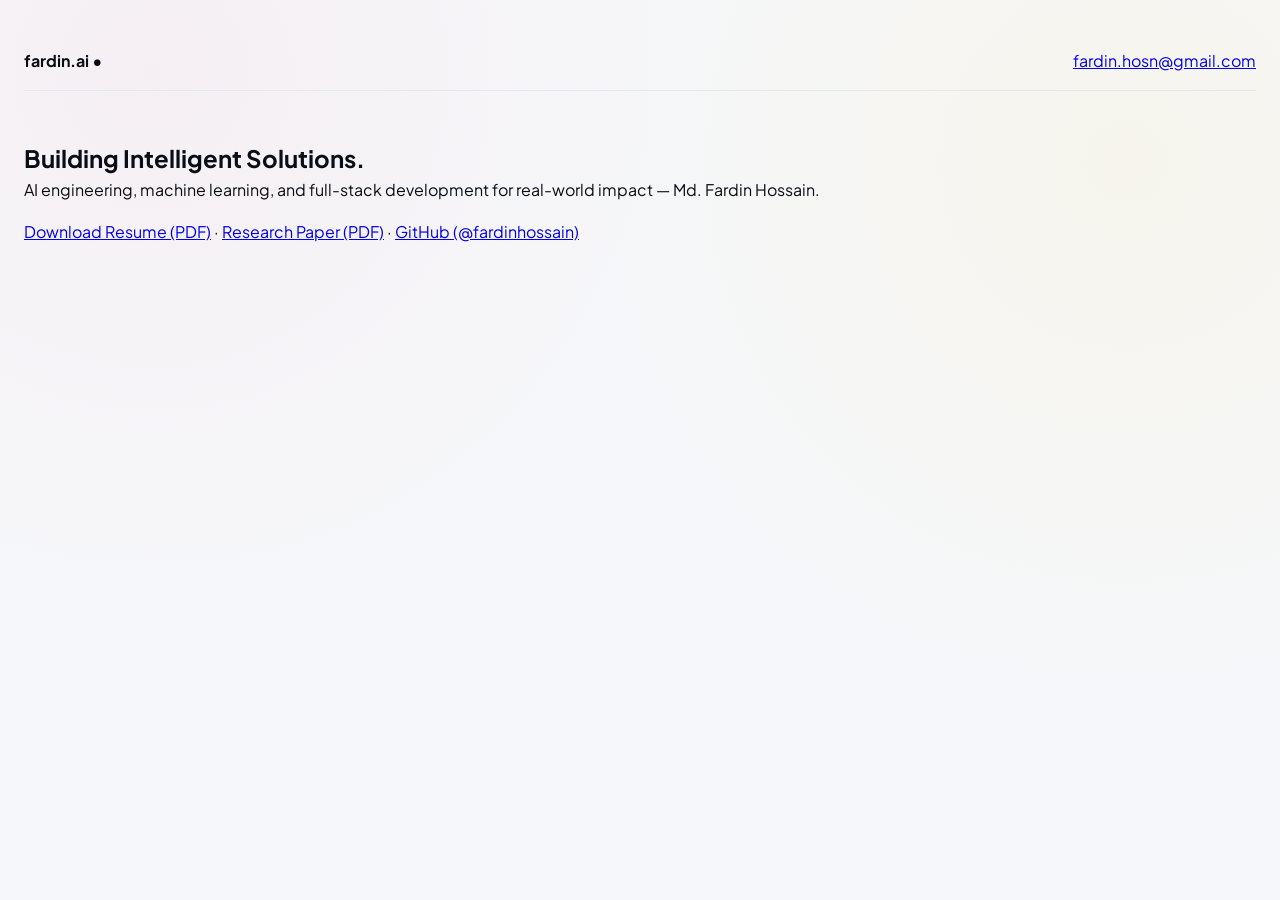
==== index.html @ 6890c049 "feat(certifications): implement interactive dual-side flying robot delivery animation with 3D carrie" ====
<!DOCTYPE html>
<html lang="en">
<head>
  <meta charset="UTF-8" />
  <meta name="viewport" content="width=device-width, initial-scale=1.0" />
  <title>fardin.ai — Md. Fardin Hossain | 3D AI Engineer &amp; Full-Stack Portfolio</title>
  <meta name="description" content="Md. Fardin Hossain — AI Engineer, Machine Learning Intern at FlyRank AI, and Full-Stack Developer. Explore 78.8M-row DuckDB ranking systems (0.78 Precision@50), AI web platforms, and the interactive 4-month FlyRank AI journey." />
  <meta name="author" content="Md. Fardin Hossain" />
  <meta name="robots" content="index, follow" />
  <link rel="canonical" href="https://fardinflyrankai.vercel.app/" />

  <!-- Open Graph / Social Preview -->
  <meta property="og:type" content="website" />
  <meta property="og:url" content="https://fardinflyrankai.vercel.app/" />
  <meta property="og:title" content="fardin.ai — Building Intelligent Solutions | Md. Fardin Hossain" />
  <meta property="og:description" content="AI engineering, machine learning, and full-stack development for real-world impact. Includes the interactive 4-month FlyRank AI internship journey." />
  <meta property="og:image" content="https://fardinflyrankai.vercel.app/assets/images/fardin_hero_editorial.jpg" />

  <!-- Twitter Card -->
  <meta name="twitter:card" content="summary_large_image" />
  <meta name="twitter:title" content="fardin.ai — 3D AI Engineer &amp; Full-Stack Portfolio" />
  <meta name="twitter:description" content="Explore Md. Fardin Hossain's AI systems, full-stack applications, and 4-month FlyRank AI ML internship journey." />
  <meta name="twitter:image" content="https://fardinflyrankai.vercel.app/assets/images/fardin_hero_editorial.jpg" />

  <link rel="icon" type="image/svg+xml" href="/assets/branding/favicon.svg" />
  <link rel="icon" type="image/png" href="/assets/branding/favicon.png" />
  <link rel="apple-touch-icon" href="/assets/branding/logo.png" />

  <!-- Fonts: Plus Jakarta Sans & JetBrains Mono -->
  <link rel="preconnect" href="https://fonts.googleapis.com" />
  <link rel="preconnect" href="https://fonts.gstatic.com" crossorigin />
  <link href="https://fonts.googleapis.com/css2?family=Plus+Jakarta+Sans:wght@400;500;600;700;800;900&family=JetBrains+Mono:wght@400;500;600;700&display=swap" rel="stylesheet" />

  <link rel="stylesheet" href="/assets/css/portfolio.css" />

  <!-- ESM Importmap: React 18, Framer Motion 11, Three.js, GSAP -->
  <script type="importmap">
  {
    "imports": {
      "react": "https://esm.sh/react@18.3.1",
      "react-dom": "https://esm.sh/react-dom@18.3.1",
      "react-dom/client": "https://esm.sh/react-dom@18.3.1/client",
      "framer-motion": "https://esm.sh/framer-motion@11.11.11?deps=react@18.3.1,react-dom@18.3.1",
      "three": "https://esm.sh/three@0.169.0",
      "gsap": "https://esm.sh/gsap@3.12.5"
    }
  }
  </script>
</head>
<body>
  <div id="app-root">
    <!-- Accessible Static Fallback before JS hydration -->
    <div class="page-shell" style="padding-top: 2rem;">
      <header style="display:flex;justify-content:space-between;align-items:center;padding:1rem 0;border-bottom:1px solid #E2E8F0;">
        <strong>fardin.ai •</strong>
        <a href="mailto:fardin.hosn@gmail.com">fardin.hosn@gmail.com</a>
      </header>
      <section style="padding: 3rem 0;">
        <h1>Building Intelligent Solutions.</h1>
        <p>AI engineering, machine learning, and full-stack development for real-world impact — Md. Fardin Hossain.</p>
        <p style="margin-top: 1rem;">
          <a href="/Fardin_Hossain_Resume.pdf">Download Resume (PDF)</a> ·
          <a href="/paper.pdf">Research Paper (PDF)</a> ·
          <a href="https://github.com/fardinhossain">GitHub (@fardinhossain)</a>
        </p>
      </section>
    </div>
  </div>

  <script type="module" src="/assets/js/app.js"></script>
</body>
</html>
---- assets/css/portfolio.css ----
/* ==========================================================================
   FARDIN.AI — PREMIUM WHITE-THEME 3D AI ENGINEER PORTFOLIO
   Visual Direction: Minimalist White / Off-White / Light Gray Surfaces,
   Bold Black Typography, Vivid Red AI Highlights (#E11D48),
   Yellow Primary Action Accents (#FACC15 / #F59E0B), Double-Bezel Cards,
   Tactile Depth, and Intentional Desktop vs. Mobile Responsive Layouts.
   ========================================================================== */

:root {
  --bg-page: #F6F7FA;
  --bg-surface: #FFFFFF;
  --bg-subtle: #F1F4F9;
  --bg-glass: rgba(255, 255, 255, 0.86);
  --bg-dark: #0F172A;
  --bg-dark-card: #141B2D;

  --text-primary: #090D16;
  --text-secondary: #334155;
  --text-muted: #64748B;
  --text-light: #94A3B8;

  --accent-red: #E11D48;
  --accent-red-soft: rgba(225, 29, 72, 0.09);
  --accent-red-border: rgba(225, 29, 72, 0.25);

  --accent-yellow: #FACC15;
  --accent-amber: #F59E0B;
  --accent-yellow-soft: rgba(250, 204, 21, 0.18);
  --accent-yellow-border: rgba(245, 158, 11, 0.38);

  --accent-green: #10B981;
  --accent-green-soft: #ECFDF5;
  --accent-green-border: #A7F3D0;

  --border-light: #E2E8F0;
  --border-subtle: rgba(15, 23, 42, 0.07);
  --border-strong: rgba(15, 23, 42, 0.14);

  --shadow-ambient: 0 12px 32px -8px rgba(15, 23, 42, 0.06), 0 2px 6px -1px rgba(15, 23, 42, 0.04);
  --shadow-elevated: 0 24px 48px -12px rgba(15, 23, 42, 0.12), 0 4px 12px -2px rgba(15, 23, 42, 0.06);
  --shadow-red: 0 12px 28px -6px rgba(225, 29, 72, 0.22);
  --shadow-yellow: 0 12px 28px -6px rgba(245, 158, 11, 0.28);

  --font-sans: 'Plus Jakarta Sans', -apple-system, BlinkMacSystemFont, 'Segoe UI', sans-serif;
  --font-display: 'Plus Jakarta Sans', -apple-system, BlinkMacSystemFont, sans-serif;
  --font-mono: 'JetBrains Mono', monospace;
  --font-hand: 'Caveat', cursive;

  --ease-out-expo: cubic-bezier(0.16, 1, 0.3, 1);
  --ease-spring: cubic-bezier(0.32, 0.72, 0, 1);

  --radius-outer: 24px;
  --radius-inner: 18px;
  --radius-pill: 9999px;
}

*, *::before, *::after {
  box-sizing: border-box;
  margin: 0;
  padding: 0;
}

html {
  scroll-behavior: smooth;
  background-color: var(--bg-page);
  color: var(--text-primary);
  font-family: var(--font-sans);
  -webkit-font-smoothing: antialiased;
  -moz-osx-font-smoothing: grayscale;
  overflow-x: hidden;
}

body {
  min-height: 100dvh;
  background-color: var(--bg-page);
  background-image:
    radial-gradient(circle at 12% 8%, rgba(225, 29, 72, 0.035) 0%, transparent 38%),
    radial-gradient(circle at 88% 18%, rgba(250, 204, 21, 0.06) 0%, transparent 40%);
  color: var(--text-primary);
  overflow-x: hidden;
  line-height: 1.6;
}

/* Skip to content for keyboard accessibility */
.skip-link {
  position: fixed;
  top: -100px;
  left: 16px;
  z-index: 1000;
  background: var(--text-primary);
  color: #FFFFFF;
  padding: 10px 18px;
  border-radius: var(--radius-pill);
  font-weight: 700;
  font-size: 0.85rem;
  text-decoration: none;
  transition: top 0.2s var(--ease-out-expo);
}

.skip-link:focus {
  top: 16px;
  outline: 3px solid var(--accent-yellow);
}

:focus-visible {
  outline: 2px solid var(--accent-red);
  outline-offset: 2px;
}

/* ==========================================================================
   LAYOUT SHELL & CONTAINERS
   ========================================================================== */

.page-shell {
  max-width: 1320px;
  margin: 0 auto;
  padding: 0 1.5rem 5rem;
}

@media (max-width: 767px) {
  .page-shell {
    padding: 0 1rem 6.5rem; /* Space for mobile bottom tab bar */
  }
}

/* Double-Bezel Card System */
.bezel-outer {
  background: rgba(255, 255, 255, 0.65);
  border: 1px solid rgba(15, 23, 42, 0.07);
  border-radius: var(--radius-outer);
  padding: 6px;
  box-shadow: var(--shadow-ambient);
  transition: transform 0.35s var(--ease-spring), box-shadow 0.35s var(--ease-spring), border-color 0.3s ease;
}

.bezel-inner {
  background: var(--bg-surface);
  border: 1px solid rgba(15, 23, 42, 0.06);
  border-radius: var(--radius-inner);
  height: 100%;
  position: relative;
  overflow: hidden;
}

/* Section Headers (Matching Figma Red Vertical Bar + Bold Title + Red Dot) */
.section-block {
  margin-top: 4.5rem;
}

@media (max-width: 767px) {
  .section-block {
    margin-top: 3rem;
  }
}

.section-header-bar {
  display: flex;
  align-items: center;
  justify-content: space-between;
  flex-wrap: wrap;
  gap: 1rem;
  margin-bottom: 1.75rem;
}

.section-title-group {
  display: flex;
  align-items: center;
  gap: 0.65rem;
}

.section-red-bar {
  width: 4px;
  height: 24px;
  background: var(--accent-red);
  border-radius: 99px;
  display: inline-block;
  flex-shrink: 0;
}

.section-heading {
  font-family: var(--font-display);
  font-size: clamp(1.35rem, 2.2vw, 1.75rem);
  font-weight: 800;
  letter-spacing: -0.03em;
  color: var(--text-primary);
  display: flex;
  align-items: center;
  gap: 0.4rem;
}

.red-dot {
  display: inline-block;
  width: 7px;
  height: 7px;
  border-radius: 50%;
  background-color: var(--accent-red);
  flex-shrink: 0;
}

.yellow-dot {
  display: inline-block;
  width: 7px;
  height: 7px;
  border-radius: 50%;
  background-color: var(--accent-amber);
  flex-shrink: 0;
}

/* ==========================================================================
   STICKY NAVIGATION BAR & MOBILE NAVIGATION
   ========================================================================== */

.navbar-wrapper {
  position: sticky;
  top: 12px;
  z-index: 100;
  max-width: 1320px;
  margin: 12px auto 0;
  padding: 0 1.5rem;
}

@media (max-width: 767px) {
  .navbar-wrapper {
    top: 8px;
    padding: 0 1rem;
  }
}

.navbar-glass {
  background: rgba(255, 255, 255, 0.88);
  backdrop-filter: blur(20px);
  -webkit-backdrop-filter: blur(20px);
  border: 1px solid rgba(15, 23, 42, 0.08);
  border-radius: var(--radius-pill);
  padding: 0.6rem 0.85rem 0.6rem 1.25rem;
  display: flex;
  align-items: center;
  justify-content: space-between;
  box-shadow: 0 10px 30px -10px rgba(15, 23, 42, 0.07);
}

.brand-logo {
  display: inline-flex;
  align-items: center;
  gap: 0.55rem;
  text-decoration: none;
  color: var(--text-primary);
  font-weight: 800;
  font-size: 1.25rem;
  letter-spacing: -0.04em;
}

.brand-icon-circle {
  width: 32px;
  height: 32px;
  border-radius: 50%;
  background: var(--bg-subtle);
  border: 1px solid var(--border-light);
  display: inline-flex;
  align-items: center;
  justify-content: center;
  color: var(--text-primary);
  font-size: 0.9rem;
}

.nav-links-desktop {
  display: none;
  align-items: center;
  gap: 0.35rem;
  list-style: none;
}

@media (min-width: 960px) {
  .nav-links-desktop {
    display: flex;
  }
}

.nav-item-btn {
  background: transparent;
  border: none;
  font-family: var(--font-sans);
  font-size: 0.86rem;
  font-weight: 600;
  color: var(--text-secondary);
  padding: 0.48rem 0.9rem;
  border-radius: var(--radius-pill);
  cursor: pointer;
  text-decoration: none;
  transition: color 0.2s ease, background 0.2s ease;
  position: relative;
  display: inline-flex;
  align-items: center;
  gap: 0.35rem;
}

.nav-item-btn:hover {
  color: var(--text-primary);
  background: rgba(15, 23, 42, 0.04);
}

.nav-item-btn.active {
  color: var(--text-primary);
  font-weight: 700;
}

.nav-item-btn.active::after {
  content: "";
  position: absolute;
  bottom: 4px;
  left: 50%;
  transform: translateX(-50%);
  width: 18px;
  height: 2.5px;
  border-radius: 99px;
  background: var(--accent-red);
}

.nav-journey-pill {
  background: var(--accent-yellow-soft);
  border: 1px solid var(--accent-yellow-border);
  color: #92400E;
  font-weight: 700;
  font-size: 0.8rem;
  padding: 0.42rem 0.85rem;
  border-radius: var(--radius-pill);
  cursor: pointer;
  display: inline-flex;
  align-items: center;
  gap: 0.4rem;
  transition: transform 0.2s var(--ease-spring), background 0.2s ease;
}

.nav-journey-pill:hover {
  background: var(--accent-yellow);
  color: var(--text-primary);
  transform: translateY(-1px);
}

.nav-actions-right {
  display: flex;
  align-items: center;
  gap: 0.6rem;
}

/* Primary Pill Button with Button-in-Button Trailing Circle */
.btn-pill-dark {
  display: inline-flex;
  align-items: center;
  gap: 0.65rem;
  background: var(--text-primary);
  color: #FFFFFF;
  font-family: var(--font-sans);
  font-size: 0.85rem;
  font-weight: 700;
  padding: 0.42rem 0.45rem 0.42rem 1.15rem;
  border-radius: var(--radius-pill);
  border: 1px solid var(--text-primary);
  text-decoration: none;
  cursor: pointer;
  transition: transform 0.25s var(--ease-spring), box-shadow 0.25s var(--ease-spring), background 0.2s ease;
  box-shadow: 0 8px 20px -6px rgba(9, 13, 22, 0.3);
}

.btn-pill-dark:hover {
  transform: translateY(-1px);
  background: #1E293B;
  box-shadow: 0 14px 28px -6px rgba(9, 13, 22, 0.4);
}

.btn-pill-dark:active {
  transform: scale(0.98);
}

.btn-trailing-circle {
  width: 28px;
  height: 28px;
  border-radius: 50%;
  background: var(--accent-red);
  color: #FFFFFF;
  display: inline-flex;
  align-items: center;
  justify-content: center;
  font-size: 0.8rem;
  transition: transform 0.25s var(--ease-spring), background 0.2s ease;
}

.btn-pill-dark:hover .btn-trailing-circle {
  transform: translateX(2px) scale(1.06);
}

.btn-pill-yellow {
  display: inline-flex;
  align-items: center;
  gap: 0.65rem;
  background: var(--accent-yellow);
  color: var(--text-primary);
  font-family: var(--font-sans);
  font-size: 0.88rem;
  font-weight: 800;
  padding: 0.5rem 0.55rem 0.5rem 1.25rem;
  border-radius: var(--radius-pill);
  border: 1px solid #EAB308;
  text-decoration: none;
  cursor: pointer;
  transition: transform 0.25s var(--ease-spring), box-shadow 0.25s var(--ease-spring), background 0.2s ease;
  box-shadow: var(--shadow-yellow);
}

.btn-pill-yellow:hover {
  transform: translateY(-2px);
  background: #FDE047;
}

.btn-pill-yellow .btn-trailing-circle {
  background: var(--text-primary);
  color: #FFFFFF;
}

.btn-pill-light {
  display: inline-flex;
  align-items: center;
  gap: 0.55rem;
  background: #FFFFFF;
  color: var(--text-primary);
  font-family: var(--font-sans);
  font-size: 0.88rem;
  font-weight: 700;
  padding: 0.68rem 1.25rem;
  border-radius: var(--radius-pill);
  border: 1px solid var(--border-strong);
  text-decoration: none;
  cursor: pointer;
  transition: all 0.25s var(--ease-spring);
  box-shadow: 0 4px 12px rgba(15, 23, 42, 0.04);
}

.btn-pill-light:hover {
  border-color: var(--text-primary);
  background: var(--bg-subtle);
  transform: translateY(-1px);
}

/* Mobile Menu Button */
.mobile-menu-trigger {
  display: inline-flex;
  align-items: center;
  justify-content: center;
  width: 38px;
  height: 38px;
  border-radius: 50%;
  background: var(--bg-subtle);
  border: 1px solid var(--border-light);
  color: var(--text-primary);
  cursor: pointer;
}

@media (min-width: 960px) {
  .mobile-menu-trigger {
    display: none;
  }
}

/* Mobile Bottom Tab Bar (Matches Figma Mobile Mockup) */
.mobile-bottom-bar {
  position: fixed;
  bottom: 0;
  left: 0;
  right: 0;
  z-index: 95;
  background: rgba(255, 255, 255, 0.94);
  backdrop-filter: blur(16px);
  -webkit-backdrop-filter: blur(16px);
  border-top: 1px solid var(--border-light);
  display: flex;
  justify-content: space-around;
  align-items: center;
  padding: 0.45rem 0.5rem calc(0.45rem + env(safe-area-inset-bottom, 0px));
  box-shadow: 0 -8px 24px rgba(15, 23, 42, 0.06);
}

@media (min-width: 768px) {
  .mobile-bottom-bar {
    display: none;
  }
}

.mobile-tab-item {
  background: none;
  border: none;
  display: flex;
  flex-direction: column;
  align-items: center;
  gap: 0.2rem;
  font-family: var(--font-sans);
  font-size: 0.68rem;
  font-weight: 600;
  color: var(--text-muted);
  cursor: pointer;
  padding: 0.25rem 0.6rem;
  border-radius: 10px;
  text-decoration: none;
}

.mobile-tab-item.active {
  color: var(--accent-red);
  font-weight: 700;
}

/* ==========================================================================
   HERO SECTION — EDITORIAL WHITE 3D COMPOSITION
   ========================================================================== */

.hero-card-outer {
  margin-top: 1.25rem;
}

.hero-stage-inner {
  background: linear-gradient(180deg, #FFFFFF 0%, #F8FAFC 100%);
  padding: 2.5rem 2.5rem 2rem;
  position: relative;
  overflow: hidden;
}

@media (max-width: 960px) {
  .hero-stage-inner {
    padding: 1.75rem 1.25rem 1.5rem;
  }
}

/* Three.js Canvas Layer in Hero */
.hero-three-canvas-wrap {
  position: absolute;
  inset: 0;
  pointer-events: none;
  z-index: 1;
  opacity: 0.9;
}

.hero-grid {
  position: relative;
  z-index: 2;
  display: grid;
  grid-template-columns: 1.08fr 0.92fr;
  gap: 2.5rem;
  align-items: center;
}

@media (max-width: 960px) {
  .hero-grid {
    grid-template-columns: 1fr;
    gap: 1.75rem;
  }
}

.hero-eyebrow {
  display: inline-flex;
  align-items: center;
  flex-wrap: wrap;
  gap: 0.45rem;
  font-size: 0.74rem;
  font-weight: 700;
  letter-spacing: 0.08em;
  text-transform: uppercase;
  color: var(--text-secondary);
  margin-bottom: 1rem;
}

.hero-headline {
  font-family: var(--font-display);
  font-size: clamp(2.35rem, 4.6vw, 4.1rem);
  font-weight: 900;
  line-height: 1.04;
  letter-spacing: -0.04em;
  color: var(--text-primary);
  margin-bottom: 1rem;
  text-wrap: balance;
}

.hero-headline .text-red {
  color: var(--accent-red);
}

.hero-subtext {
  font-size: clamp(1rem, 1.35vw, 1.15rem);
  color: var(--text-secondary);
  max-width: 540px;
  line-height: 1.6;
  margin-bottom: 1.75rem;
}

.hero-cta-row {
  display: flex;
  flex-wrap: wrap;
  align-items: center;
  gap: 0.85rem;
  margin-bottom: 1.25rem;
}

.hero-journey-shortcut {
  display: inline-flex;
  align-items: center;
  gap: 0.5rem;
  font-size: 0.82rem;
  font-weight: 700;
  color: var(--text-secondary);
  background: var(--bg-subtle);
  border: 1px solid var(--border-light);
  padding: 0.45rem 0.95rem;
  border-radius: var(--radius-pill);
  cursor: pointer;
  transition: all 0.2s ease;
}

.hero-journey-shortcut:hover {
  border-color: var(--accent-amber);
  background: var(--accent-yellow-soft);
  color: var(--text-primary);
}

/* Right Column: Editorial Portrait Composition */
.hero-visual-stage {
  position: relative;
  display: flex;
  align-items: center;
  justify-content: center;
  min-height: 390px;
}

@media (max-width: 767px) {
  .hero-visual-stage {
    min-height: 300px;
  }
}

.hero-portrait-card {
  position: relative;
  width: 100%;
  max-width: 540px;
  border-radius: 22px;
  overflow: hidden;
  background: #FFFFFF;
  border: 1px solid rgba(15, 23, 42, 0.08);
  box-shadow: var(--shadow-elevated);
  transform-style: preserve-3d;
}

.hero-portrait-img {
  width: 100%;
  height: auto;
  display: block;
  object-fit: cover;
}

/* Floating Editorial Overlays around Portrait */
.hero-annotation-badge {
  position: absolute;
  top: 14%;
  left: -12px;
  z-index: 4;
  background: rgba(255, 255, 255, 0.95);
  backdrop-filter: blur(10px);
  border: 1px solid var(--border-light);
  border-radius: 14px;
  padding: 0.5rem 0.85rem;
  box-shadow: var(--shadow-ambient);
  display: flex;
  align-items: center;
  gap: 0.5rem;
  font-size: 0.78rem;
  font-weight: 700;
  color: var(--text-primary);
}

.hero-pillars-float {
  position: absolute;
  bottom: 14px;
  right: -10px;
  z-index: 4;
  background: rgba(255, 255, 255, 0.94);
  backdrop-filter: blur(12px);
  border: 1px solid rgba(15, 23, 42, 0.09);
  border-radius: 16px;
  padding: 0.75rem 1rem;
  box-shadow: var(--shadow-elevated);
  display: flex;
  flex-direction: column;
  gap: 0.22rem;
  font-family: var(--font-mono);
  font-size: 0.68rem;
  font-weight: 700;
  letter-spacing: 0.06em;
  color: var(--text-secondary);
}

.hero-pillars-float span {
  display: flex;
  align-items: center;
  gap: 0.45rem;
}

.hero-pillars-float span::before {
  content: "";
  width: 5px;
  height: 5px;
  border-radius: 50%;
  background: var(--accent-red);
}

@media (max-width: 640px) {
  .hero-annotation-badge {
    top: 10px;
    left: 10px;
    padding: 0.35rem 0.65rem;
    font-size: 0.7rem;
  }
  .hero-pillars-float {
    bottom: 10px;
    right: 10px;
    padding: 0.5rem 0.75rem;
    font-size: 0.62rem;
  }
}

/* Compact Achievement Metrics Strip in Hero */
.hero-metrics-strip {
  position: relative;
  z-index: 2;
  margin-top: 2rem;
  padding-top: 1.5rem;
  border-top: 1px solid var(--border-light);
  display: grid;
  grid-template-columns: repeat(4, 1fr);
  gap: 1rem;
}

@media (max-width: 900px) {
  .hero-metrics-strip {
    grid-template-columns: repeat(2, 1fr);
  }
}

.metric-tile {
  background: #FFFFFF;
  border: 1px solid var(--border-light);
  border-radius: 16px;
  padding: 0.9rem 1.1rem;
  display: flex;
  align-items: center;
  gap: 0.85rem;
  box-shadow: 0 2px 8px rgba(15, 23, 42, 0.03);
  transition: transform 0.25s var(--ease-spring), border-color 0.2s ease;
}

.metric-tile:hover {
  transform: translateY(-2px);
  border-color: var(--border-strong);
}

.metric-icon-box {
  width: 40px;
  height: 40px;
  border-radius: 11px;
  background: var(--bg-subtle);
  border: 1px solid var(--border-light);
  display: flex;
  align-items: center;
  justify-content: center;
  color: var(--text-primary);
  flex-shrink: 0;
}

.metric-value {
  font-family: var(--font-display);
  font-size: 1.15rem;
  font-weight: 800;
  color: var(--text-primary);
  line-height: 1.15;
  font-variant-numeric: tabular-nums;
}

.metric-label {
  font-size: 0.75rem;
  color: var(--text-muted);
  font-weight: 500;
}

/* ==========================================================================
   FEATURED PROJECTS SECTION
   ========================================================================== */

.filter-pills-row {
  display: flex;
  flex-wrap: wrap;
  align-items: center;
  gap: 0.45rem;
}

.filter-pill-btn {
  position: relative;
  background: #FFFFFF;
  border: 1px solid var(--border-light);
  color: var(--text-secondary);
  font-family: var(--font-sans);
  font-size: 0.8rem;
  font-weight: 700;
  padding: 0.45rem 1rem;
  border-radius: var(--radius-pill);
  cursor: pointer;
  transition: all 0.2s ease;
}

.filter-pill-btn:hover {
  border-color: var(--text-primary);
  color: var(--text-primary);
}

.filter-pill-btn.active {
  background: var(--text-primary);
  color: #FFFFFF;
  border-color: var(--text-primary);
  box-shadow: 0 6px 16px -4px rgba(15, 23, 42, 0.25);
}

.projects-bento-grid {
  display: grid;
  grid-template-columns: 1fr;
  grid-auto-rows: 432px;
  gap: 1.25rem;
}

@media (min-width: 680px) {
  .projects-bento-grid {
    grid-template-columns: repeat(2, minmax(0, 1fr));
    grid-auto-rows: 432px;
  }
}

@media (min-width: 1024px) {
  .projects-bento-grid {
    grid-template-columns: repeat(3, minmax(0, 1fr));
    grid-auto-rows: 432px;
  }
}

.project-card-3d {
  display: flex;
  flex-direction: column;
  height: 100%;
  width: 100%;
  cursor: pointer;
}

.project-card-3d:hover {
  transform: translateY(-4px);
  box-shadow: var(--shadow-elevated);
  border-color: rgba(15, 23, 42, 0.14);
}

.project-preview-window {
  position: relative;
  height: 186px;
  flex-shrink: 0;
  background: var(--bg-dark);
  border-radius: 14px 14px 0 0;
  overflow: hidden;
  border-bottom: 1px solid var(--border-light);
}

.project-preview-media {
  width: 100%;
  height: 100%;
  object-fit: cover;
  transition: transform 0.5s var(--ease-out-expo);
}

.project-card-3d:hover .project-preview-media {
  transform: scale(1.04);
}

.project-floating-cat {
  position: absolute;
  top: 12px;
  left: 12px;
  z-index: 3;
  background: rgba(255, 255, 255, 0.94);
  backdrop-filter: blur(8px);
  color: var(--text-primary);
  font-size: 0.7rem;
  font-weight: 800;
  padding: 0.28rem 0.7rem;
  border-radius: var(--radius-pill);
  box-shadow: 0 4px 10px rgba(0, 0, 0, 0.12);
}

.project-floating-ext {
  position: absolute;
  top: 12px;
  right: 12px;
  z-index: 3;
  width: 30px;
  height: 30px;
  border-radius: 8px;
  background: rgba(255, 255, 255, 0.94);
  color: var(--text-primary);
  display: flex;
  align-items: center;
  justify-content: center;
  text-decoration: none;
  font-size: 0.8rem;
  box-shadow: 0 4px 10px rgba(0, 0, 0, 0.12);
  transition: transform 0.2s ease, background 0.2s ease;
}

.project-floating-ext:hover {
  transform: scale(1.08);
  background: var(--accent-yellow);
}

.project-body {
  padding: 1.15rem 1.2rem;
  display: flex;
  flex-direction: column;
  flex: 1;
  justify-content: space-between;
  gap: 0.75rem;
  overflow: hidden;
}

.project-title {
  font-family: var(--font-display);
  font-size: 1.08rem;
  font-weight: 800;
  color: var(--text-primary);
  letter-spacing: -0.02em;
  margin-bottom: 0.3rem;
  display: -webkit-box;
  -webkit-line-clamp: 1;
  -webkit-box-orient: vertical;
  overflow: hidden;
}

.project-desc {
  font-size: 0.82rem;
  color: var(--text-muted);
  line-height: 1.5;
  height: 2.46rem;
  display: -webkit-box;
  -webkit-line-clamp: 2;
  -webkit-box-orient: vertical;
  overflow: hidden;
}

.project-tags-row {
  display: flex;
  flex-wrap: nowrap;
  gap: 0.35rem;
  margin-top: 0.65rem;
  overflow: hidden;
}

.tech-chip {
  font-size: 0.68rem;
  font-weight: 600;
  color: var(--text-secondary);
  background: var(--bg-subtle);
  border: 1px solid var(--border-light);
  padding: 0.18rem 0.55rem;
  border-radius: var(--radius-pill);
  white-space: nowrap;
  flex-shrink: 0;
}

.project-actions-footer {
  display: flex;
  align-items: center;
  justify-content: space-between;
  gap: 0.5rem;
  padding-top: 0.85rem;
  border-top: 1px solid var(--border-subtle);
}

.project-action-pill {
  display: inline-flex;
  align-items: center;
  gap: 0.4rem;
  font-size: 0.78rem;
  font-weight: 700;
  color: var(--text-primary);
  background: #FFFFFF;
  border: 1px solid var(--border-strong);
  padding: 0.42rem 0.85rem;
  border-radius: var(--radius-pill);
  text-decoration: none;
  cursor: pointer;
  transition: all 0.2s ease;
}

.project-action-pill:hover {
  background: var(--text-primary);
  color: #FFFFFF;
  border-color: var(--text-primary);
}

.project-action-pill.highlight-yellow {
  background: var(--accent-yellow);
  border-color: #EAB308;
  color: var(--text-primary);
}

.project-action-pill.highlight-yellow:hover {
  background: #FDE047;
}

.icon-circle-btn {
  width: 34px;
  height: 34px;
  border-radius: 50%;
  background: var(--bg-subtle);
  border: 1px solid var(--border-light);
  color: var(--text-primary);
  display: inline-flex;
  align-items: center;
  justify-content: center;
  text-decoration: none;
  cursor: pointer;
  transition: all 0.2s ease;
}

.icon-circle-btn:hover {
  background: var(--text-primary);
  color: #FFFFFF;
  border-color: var(--text-primary);
}

/* ==========================================================================
   LOWER HOMEPAGE BENTO: EXPERIENCE, CERTIFICATIONS & CONTACT
   ========================================================================== */

.lower-bento-grid {
  display: grid;
  grid-template-columns: 1.25fr 0.85fr;
  gap: 1.5rem;
  align-items: start;
}

@media (max-width: 1024px) {
  .lower-bento-grid {
    grid-template-columns: 1fr;
  }
}

/* Experience Section — Robot-Guided Vertical Career Timeline */
.exp-robot-stage {
  position: relative;
  padding: 2rem 2.25rem 1.85rem;
  background: linear-gradient(180deg, #FFFFFF 0%, #F8FAFC 100%);
  overflow: hidden;
}

@media (max-width: 640px) {
  .exp-robot-stage {
    padding: 1.25rem 1rem 1.25rem;
  }
}

.exp-robot-canvas-layer {
  position: absolute;
  top: -28px;
  left: 0;
  right: 0;
  bottom: -16px;
  pointer-events: none;
  z-index: 22;
  overflow: hidden;
}

.exp-guided-layout {
  position: relative;
  z-index: 10;
  display: grid;
  grid-template-columns: 84px minmax(0, 1fr);
  gap: 1.5rem;
  align-items: stretch;
}

@media (max-width: 640px) {
  .exp-guided-layout {
    grid-template-columns: 46px minmax(0, 1fr);
    gap: 0.75rem;
  }
}

/* Left Column: Vertical Timeline Rail & Red Milestones */
.exp-rail-col {
  position: relative;
  display: flex;
  flex-direction: column;
  align-items: center;
  justify-content: space-between;
  padding: 0.35rem 0 0.45rem;
}

.exp-rail-track {
  position: absolute;
  top: 14px;
  bottom: 18px;
  left: 50%;
  transform: translateX(-50%);
  width: 2px;
  background: rgba(15, 23, 42, 0.1);
  border-radius: 999px;
  overflow: hidden;
}

.exp-rail-fill {
  width: 100%;
  background: linear-gradient(180deg, #E11D48 0%, #FB7185 100%);
  border-radius: 999px;
  transition: height 0.12s linear;
}

.exp-milestone-node {
  position: relative;
  z-index: 3;
  width: 16px;
  height: 16px;
  border-radius: 50%;
  background: #FFFFFF;
  border: 2.5px solid #CBD5E1;
  display: flex;
  align-items: center;
  justify-content: center;
  transition: all 0.3s cubic-bezier(0.16, 1, 0.3, 1);
}

.exp-milestone-node::after {
  content: "";
  width: 6px;
  height: 6px;
  border-radius: 50%;
  background: transparent;
  transition: background 0.25s ease;
}

.exp-milestone-node.is-lit {
  border-color: var(--accent-red);
  box-shadow: 0 0 0 5px rgba(225, 29, 72, 0.15), 0 0 14px rgba(225, 29, 72, 0.38);
  transform: scale(1.12);
}

.exp-milestone-node.is-lit::after {
  background: var(--accent-red);
}

.exp-milestone-node.node-primary {
  width: 20px;
  height: 20px;
}

.exp-milestone-node.node-primary::after {
  width: 8px;
  height: 8px;
}

/* Right Column: Offset Internship Card & Bottom CTA */
.exp-content-col {
  display: flex;
  flex-direction: column;
  gap: 1.15rem;
  min-width: 0;
}

.exp-timeline-top-tag {
  display: inline-flex;
  align-items: center;
  gap: 0.4rem;
  font-family: var(--font-mono);
  font-size: 0.68rem;
  font-weight: 700;
  letter-spacing: 0.06em;
  text-transform: uppercase;
  color: var(--text-muted);
}

.exp-internship-card {
  background: rgba(255, 255, 255, 0.96);
  backdrop-filter: blur(10px);
  -webkit-backdrop-filter: blur(10px);
  border: 1px solid rgba(15, 23, 42, 0.09);
  border-radius: 20px;
  padding: 1.6rem 1.75rem;
  min-width: 0;
  max-width: 880px;
  box-shadow:
    0 14px 32px -12px rgba(15, 23, 42, 0.08),
    0 2px 6px rgba(15, 23, 42, 0.03);
  transition: border-color 0.3s ease, box-shadow 0.3s ease, transform 0.3s ease;
}

@media (max-width: 640px) {
  .exp-internship-card {
    padding: 1.15rem 1rem;
    border-radius: 16px;
  }
}

.exp-internship-card.is-highlighted {
  border-color: rgba(225, 29, 72, 0.32);
  box-shadow:
    0 18px 38px -12px rgba(225, 29, 72, 0.12),
    0 4px 12px rgba(15, 23, 42, 0.05);
}

.exp-card-header-flex {
  display: flex;
  align-items: flex-start;
  justify-content: space-between;
  flex-wrap: wrap;
  gap: 0.75rem;
}

.exp-role-title {
  font-family: var(--font-display);
  font-size: clamp(1.18rem, 2vw, 1.42rem);
  font-weight: 800;
  color: var(--text-primary);
  letter-spacing: -0.02em;
  line-height: 1.2;
}

.exp-org-meta {
  display: flex;
  align-items: center;
  flex-wrap: wrap;
  gap: 0.45rem;
  margin-top: 0.25rem;
  font-size: 0.9rem;
  font-weight: 700;
  color: var(--accent-red);
}

.exp-period-pill {
  display: inline-flex;
  align-items: center;
  font-family: var(--font-mono);
  font-size: 0.74rem;
  font-weight: 700;
  color: var(--text-secondary);
  background: var(--bg-subtle);
  border: 1px solid var(--border-light);
  padding: 0.28rem 0.75rem;
  border-radius: var(--radius-pill);
}

.exp-short-desc {
  margin-top: 0.95rem;
  font-size: 0.94rem;
  line-height: 1.6;
  color: var(--text-secondary);
  max-width: 720px;
}

/* Three Compact Achievement Highlights */
.exp-highlights-stack {
  display: grid;
  grid-template-columns: repeat(3, minmax(0, 1fr));
  gap: 0.75rem;
  margin-top: 1.15rem;
}

@media (max-width: 860px) {
  .exp-highlights-stack {
    grid-template-columns: 1fr;
    gap: 0.55rem;
  }
}

.exp-highlight-pill {
  background: var(--bg-page);
  border: 1px solid var(--border-light);
  border-radius: 14px;
  padding: 0.78rem 0.95rem;
  display: flex;
  flex-direction: column;
  gap: 0.22rem;
  font-size: 0.82rem;
  line-height: 1.42;
  min-width: 0;
  transition: border-color 0.2s ease, background 0.2s ease, transform 0.2s ease;
}

.exp-highlight-pill:hover {
  background: #FFFFFF;
  border-color: rgba(225, 29, 72, 0.28);
  transform: translateY(-2px);
}

.exp-highlight-pill strong {
  font-family: var(--font-display);
  font-weight: 800;
  color: var(--text-primary);
  display: inline-flex;
  align-items: center;
  gap: 0.38rem;
}

.exp-highlight-pill strong::before {
  content: "";
  width: 6px;
  height: 6px;
  border-radius: 50%;
  background: var(--accent-red);
  flex-shrink: 0;
}

.exp-highlight-pill span {
  color: var(--text-secondary);
}

.exp-holdout-context {
  margin-top: 0.7rem;
  font-family: var(--font-mono);
  font-size: 0.68rem;
  color: var(--text-muted);
  line-height: 1.45;
}

/* Bottom CTA Row where Robot Settles */
.exp-bottom-cta-bar {
  display: flex;
  align-items: center;
  justify-content: space-between;
  flex-wrap: wrap;
  gap: 0.65rem;
  padding-top: 0.2rem;
}

.exp-explore-btn {
  display: inline-flex;
  align-items: center;
  gap: 0.65rem;
  background: var(--text-primary);
  color: #FFFFFF;
  border: 1px solid var(--text-primary);
  border-radius: var(--radius-pill);
  padding: 0.52rem 0.55rem 0.52rem 1.1rem;
  font-family: var(--font-sans);
  font-size: 0.84rem;
  font-weight: 800;
  cursor: pointer;
  box-shadow: 0 10px 24px -8px rgba(15, 23, 42, 0.28);
  transition: transform 0.22s var(--ease-spring), background 0.2s ease, box-shadow 0.2s ease;
}

.exp-explore-btn:hover {
  transform: translateY(-2px);
  background: #1E293B;
  box-shadow: 0 14px 28px -8px rgba(225, 29, 72, 0.28);
}

.exp-explore-btn:focus-visible {
  outline: 2px solid var(--accent-red);
  outline-offset: 3px;
}

/* Certifications List Card */
.cert-stack-list {
  display: flex;
  flex-direction: column;
  gap: 0.75rem;
  padding: 1.35rem;
}

.cert-row-card {
  background: var(--bg-page);
  border: 1px solid var(--border-light);
  border-radius: 14px;
  padding: 0.85rem 1rem;
  display: flex;
  align-items: center;
  justify-content: space-between;
  gap: 0.75rem;
  transition: all 0.2s ease;
}

.cert-row-card:hover {
  background: #FFFFFF;
  border-color: var(--border-strong);
  transform: translateX(2px);
}

.cert-issuer-logo {
  width: 38px;
  height: 38px;
  border-radius: 10px;
  background: #FFFFFF;
  border: 1px solid var(--border-light);
  display: flex;
  align-items: center;
  justify-content: center;
  font-weight: 800;
  font-size: 0.72rem;
  color: var(--text-primary);
  flex-shrink: 0;
}

.verified-pill {
  display: inline-flex;
  align-items: center;
  gap: 0.3rem;
  background: var(--accent-green-soft);
  color: #065F46;
  border: 1px solid var(--accent-green-border);
  font-size: 0.68rem;
  font-weight: 700;
  padding: 0.2rem 0.55rem;
  border-radius: var(--radius-pill);
  white-space: nowrap;
}

.inprogress-pill {
  display: inline-flex;
  align-items: center;
  gap: 0.3rem;
  background: #FEF3C7;
  color: #92400E;
  border: 1px solid #FDE68A;
  font-size: 0.68rem;
  font-weight: 700;
  padding: 0.2rem 0.55rem;
  border-radius: var(--radius-pill);
  white-space: nowrap;
}

/* Contact / Globe Card */
.contact-card-body {
  padding: 1.5rem;
  position: relative;
  overflow: hidden;
  display: flex;
  flex-direction: column;
  justify-content: space-between;
  min-height: 360px;
}

.contact-globe-wrap {
  position: relative;
  width: 100%;
  height: 195px;
  display: flex;
  align-items: center;
  justify-content: center;
  margin: 0.25rem 0;
}

.dhaka-pin-badge {
  position: absolute;
  top: 28%;
  right: 12%;
  z-index: 4;
  background: rgba(255, 255, 255, 0.95);
  backdrop-filter: blur(8px);
  border: 1px solid var(--accent-red-border);
  border-radius: var(--radius-pill);
  padding: 0.3rem 0.7rem;
  font-size: 0.72rem;
  font-weight: 700;
  color: var(--text-primary);
  box-shadow: var(--shadow-ambient);
  display: inline-flex;
  align-items: center;
  gap: 0.35rem;
}

/* ==========================================================================
   DEDICATED INTERACTIVE 4-MONTH JOURNEY VIEW (/experience/flyrank-ai)
   ========================================================================== */

.journey-view-wrapper {
  min-height: 100dvh;
  background: var(--bg-page);
  padding-bottom: 5rem;
}

.journey-hero-banner {
  background: linear-gradient(135deg, #FFFFFF 0%, #F8FAFC 65%, #FEFCE8 100%);
  border: 1px solid var(--border-light);
  border-radius: 26px;
  padding: 2.5rem;
  position: relative;
  overflow: hidden;
  box-shadow: var(--shadow-ambient);
}

@media (max-width: 767px) {
  .journey-hero-banner {
    padding: 1.5rem 1.25rem;
  }
}

.journey-progress-track {
  margin-top: 1.5rem;
  background: var(--bg-subtle);
  border: 1px solid var(--border-light);
  border-radius: var(--radius-pill);
  height: 14px;
  overflow: hidden;
  position: relative;
}

.journey-progress-fill {
  height: 100%;
  width: 94.9%;
  background: linear-gradient(90deg, var(--accent-red) 0%, var(--accent-amber) 55%, var(--accent-green) 100%);
  border-radius: var(--radius-pill);
  transition: width 1s var(--ease-out-expo);
}

.journey-stats-grid {
  display: grid;
  grid-template-columns: repeat(3, 1fr);
  gap: 1rem;
  margin-top: 1.75rem;
}

@media (max-width: 767px) {
  .journey-stats-grid {
    grid-template-columns: repeat(2, 1fr);
  }
}

.journey-stat-card {
  background: #FFFFFF;
  border: 1px solid var(--border-light);
  border-radius: 18px;
  padding: 1.25rem 1rem;
  text-align: center;
  box-shadow: 0 2px 10px rgba(15, 23, 42, 0.03);
}

.journey-stat-num {
  font-family: var(--font-display);
  font-size: clamp(1.5rem, 2.8vw, 2.1rem);
  font-weight: 900;
  color: var(--text-primary);
  display: block;
  line-height: 1.15;
  font-variant-numeric: tabular-nums;
}

.journey-stat-caption {
  font-size: 0.8rem;
  color: var(--text-muted);
  font-weight: 600;
  margin-top: 0.3rem;
  display: block;
}

/* Interactive Top-N Ranker Comparison Demo */
.ranker-scoreboard-grid {
  display: grid;
  grid-template-columns: 1fr 1fr;
  gap: 1.25rem;
  margin: 1.25rem 0;
}

@media (max-width: 640px) {
  .ranker-scoreboard-grid {
    grid-template-columns: 1fr;
  }
}

.ranker-score-box {
  border-radius: 16px;
  padding: 1.35rem;
  text-align: center;
}

.ranker-score-box.learned {
  background: #ECFDF5;
  border: 1px solid #A7F3D0;
}

.ranker-score-box.fixed {
  background: #FFF1F2;
  border: 1px solid #FECDD3;
}

.ranker-big-score {
  font-family: var(--font-display);
  font-size: 2.4rem;
  font-weight: 900;
  display: block;
  line-height: 1.1;
  margin: 0.3rem 0;
  font-variant-numeric: tabular-nums;
}

.ranker-bar-track {
  height: 10px;
  border-radius: 999px;
  background: rgba(15, 23, 42, 0.08);
  overflow: hidden;
  margin-top: 0.65rem;
}

.ranker-bar-fill {
  height: 100%;
  border-radius: 999px;
  transition: width 0.3s var(--ease-out-expo);
}

.ranker-chips-wrap {
  display: flex;
  flex-wrap: wrap;
  gap: 0.5rem;
  margin-top: 0.5rem;
}

.page-rank-chip {
  border: 1px solid var(--border-light);
  border-radius: var(--radius-pill);
  padding: 0.42rem 0.85rem;
  font-size: 0.82rem;
  background: #FFFFFF;
  display: inline-flex;
  align-items: center;
  gap: 0.4rem;
  transition: all 0.2s ease;
}

.page-rank-chip.hit {
  border-color: #10B981;
  background: #ECFDF5;
  color: #065F46;
  font-weight: 700;
}

.page-rank-chip.miss {
  opacity: 0.72;
  color: var(--text-muted);
}

/* Interactive Timeline with Sticky Month Navigator */
.journey-timeline-layout {
  display: grid;
  grid-template-columns: 240px 1fr;
  gap: 2rem;
  align-items: start;
}

@media (max-width: 900px) {
  .journey-timeline-layout {
    grid-template-columns: 1fr;
  }
}

.month-nav-sticky {
  position: sticky;
  top: 90px;
  background: #FFFFFF;
  border: 1px solid var(--border-light);
  border-radius: 18px;
  padding: 1rem;
  box-shadow: var(--shadow-ambient);
}

@media (max-width: 900px) {
  .month-nav-sticky {
    position: static;
    display: flex;
    overflow-x: auto;
    gap: 0.5rem;
    padding: 0.75rem;
  }
}

.month-step-card {
  position: relative;
  background: #FFFFFF;
  border: 1px solid var(--border-light);
  border-radius: 18px;
  padding: 1.5rem;
  margin-bottom: 1.25rem;
  box-shadow: 0 2px 8px rgba(15, 23, 42, 0.03);
  transition: border-color 0.2s ease, box-shadow 0.2s ease;
}

.month-step-card:hover {
  border-color: var(--border-strong);
  box-shadow: var(--shadow-ambient);
}

.month-step-card.honest-open {
  background: #FFFBEB;
  border-color: #FDE68A;
}

/* 20/20 Anthropic Academy Flip Cards Wall */
.cert-wall-grid {
  display: grid;
  grid-template-columns: repeat(auto-fill, minmax(235px, 1fr));
  gap: 1rem;
}

.flip-card-container {
  perspective: 1000px;
  height: 182px;
  cursor: pointer;
}

.flip-card-inner {
  position: relative;
  width: 100%;
  height: 100%;
  transition: transform 0.55s var(--ease-spring);
  transform-style: preserve-3d;
}

.flip-card-container.is-flipped .flip-card-inner {
  transform: rotateY(180deg);
}

@media (hover: hover) {
  .flip-card-container:hover .flip-card-inner {
    transform: rotateY(180deg);
  }
}

.flip-card-face {
  position: absolute;
  inset: 0;
  backface-visibility: hidden;
  -webkit-backface-visibility: hidden;
  border-radius: 16px;
  padding: 1.15rem;
  display: flex;
  flex-direction: column;
  justify-content: space-between;
  border: 1px solid var(--border-light);
  background: #FFFFFF;
  box-shadow: 0 4px 12px rgba(15, 23, 42, 0.04);
}

.flip-card-face.flip-back {
  transform: rotateY(180deg);
  background: var(--text-primary);
  color: #FFFFFF;
  border-color: var(--text-primary);
  justify-content: center;
}

/* Modals */
.modal-overlay {
  position: fixed;
  inset: 0;
  z-index: 200;
  background: rgba(15, 23, 42, 0.6);
  backdrop-filter: blur(10px);
  -webkit-backdrop-filter: blur(10px);
  display: flex;
  align-items: center;
  justify-content: center;
  padding: 1rem;
}

.modal-window {
  background: #FFFFFF;
  border: 1px solid var(--border-light);
  border-radius: 24px;
  max-width: 720px;
  width: 100%;
  max-height: 88dvh;
  overflow-y: auto;
  padding: 2rem;
  box-shadow: var(--shadow-elevated);
  position: relative;
}

@media (max-width: 640px) {
  .modal-window {
    padding: 1.35rem;
  }
}

/* ==========================================================================
   3D FLYING ROBOT PROJECT SHOWCASE (FEATURED PROJECTS)
   ========================================================================== */

.projects-showcase-stage {
  position: relative;
  padding-top: 0.35rem;
}

.robot-scene-canvas-layer {
  position: absolute;
  top: -32px;
  left: 0;
  right: 0;
  bottom: -16px;
  pointer-events: none;
  z-index: 28;
  overflow: hidden;
}

/* Robot Telemetry & Controls Bar */
.robot-telemetry-bar {
  display: flex;
  align-items: center;
  justify-content: space-between;
  flex-wrap: wrap;
  gap: 0.75rem;
  margin-bottom: 1.25rem;
  padding: 0.65rem 1rem;
  background: rgba(255, 255, 255, 0.92);
  backdrop-filter: blur(12px);
  -webkit-backdrop-filter: blur(12px);
  border: 1px solid var(--border-light);
  border-radius: 16px;
  box-shadow: 0 8px 24px -10px rgba(15, 23, 42, 0.07);
}

.robot-telemetry-left {
  display: flex;
  align-items: center;
  flex-wrap: wrap;
  gap: 0.65rem;
}

/* Dedicated Holopad Docking Slot for the 3D Robot in Standby Mode */
.robot-holopad-dock {
  width: 54px;
  height: 42px;
  border-radius: 12px;
  background: radial-gradient(circle at 50% 75%, rgba(225, 29, 72, 0.16) 0%, rgba(241, 245, 249, 0.7) 70%);
  border: 1px dashed rgba(225, 29, 72, 0.35);
  display: inline-flex;
  align-items: flex-end;
  justify-content: center;
  padding-bottom: 4px;
  position: relative;
  flex-shrink: 0;
}

.robot-holopad-dock::after {
  content: "";
  width: 28px;
  height: 5px;
  border-radius: 999px;
  background: rgba(225, 29, 72, 0.35);
  box-shadow: 0 0 8px rgba(225, 29, 72, 0.45);
}

.robot-unit-badge {
  display: inline-flex;
  align-items: center;
  gap: 0.45rem;
  background: var(--text-primary);
  color: #FFFFFF;
  font-family: var(--font-mono);
  font-size: 0.7rem;
  font-weight: 700;
  letter-spacing: 0.05em;
  padding: 0.3rem 0.7rem;
  border-radius: var(--radius-pill);
}

.robot-unit-led {
  width: 7px;
  height: 7px;
  border-radius: 50%;
  background: var(--accent-red);
  box-shadow: 0 0 8px var(--accent-red);
  animation: robotLedPulse 1.4s infinite ease-in-out;
}

@keyframes robotLedPulse {
  0%, 100% { transform: scale(1); opacity: 1; }
  50% { transform: scale(1.35); opacity: 0.65; }
}

.robot-state-chip {
  display: inline-flex;
  align-items: center;
  gap: 0.35rem;
  font-family: var(--font-mono);
  font-size: 0.68rem;
  font-weight: 700;
  text-transform: uppercase;
  letter-spacing: 0.06em;
  padding: 0.24rem 0.65rem;
  border-radius: var(--radius-pill);
  background: var(--accent-red-soft);
  color: var(--accent-red);
  border: 1px solid rgba(225, 29, 72, 0.22);
}

.robot-state-chip.state-idle {
  background: var(--bg-subtle);
  color: var(--text-secondary);
  border-color: var(--border-light);
}

.robot-status-text {
  font-size: 0.82rem;
  font-weight: 600;
  color: var(--text-secondary);
}

.robot-telemetry-actions {
  display: flex;
  align-items: center;
  gap: 0.45rem;
  flex-wrap: wrap;
}

.robot-control-btn {
  display: inline-flex;
  align-items: center;
  gap: 0.4rem;
  font-family: var(--font-sans);
  font-size: 0.76rem;
  font-weight: 700;
  padding: 0.38rem 0.85rem;
  border-radius: var(--radius-pill);
  border: 1px solid var(--border-strong);
  background: #FFFFFF;
  color: var(--text-primary);
  cursor: pointer;
  transition: all 0.2s ease;
}

.robot-control-btn:hover {
  border-color: var(--accent-red);
  color: var(--accent-red);
  transform: translateY(-1px);
}

.robot-control-btn.primary-replay {
  background: var(--text-primary);
  color: #FFFFFF;
  border-color: var(--text-primary);
}

.robot-control-btn.primary-replay:hover {
  background: var(--accent-red);
  border-color: var(--accent-red);
  color: #FFFFFF;
}

/* Floating Holographic HUD Badge Following the 3D Robot */
.robot-floating-hud {
  position: absolute;
  top: 0;
  left: 0;
  z-index: 32;
  pointer-events: none;
  background: rgba(9, 13, 22, 0.9);
  backdrop-filter: blur(8px);
  color: #FFFFFF;
  border: 1px solid rgba(225, 29, 72, 0.45);
  border-radius: 10px;
  padding: 0.28rem 0.62rem;
  font-family: var(--font-mono);
  font-size: 0.66rem;
  font-weight: 700;
  letter-spacing: 0.04em;
  white-space: nowrap;
  box-shadow: 0 8px 20px -4px rgba(225, 29, 72, 0.28);
  display: flex;
  align-items: center;
  gap: 0.38rem;
  transition: opacity 0.18s ease;
}

.robot-floating-hud .hud-dot {
  width: 6px;
  height: 6px;
  border-radius: 50%;
  background: #E11D48;
  box-shadow: 0 0 6px #E11D48;
}

/* Project Card Slot & Aerial Delivery States */
.project-card-slot {
  position: relative;
  height: 432px;
  width: 100%;
  perspective: 1100px;
}

/* Invisible slot spacer before the robot delivers the project card */
.project-slot-dropzone {
  width: 100%;
  height: 100%;
  pointer-events: none;
}

/* Landing shockwave ring when the robot drops the card into place */
.card-landing-pulse {
  position: absolute;
  inset: -4px;
  border-radius: 22px;
  border: 2px solid var(--accent-red);
  pointer-events: none;
  z-index: 15;
  animation: cardDropShockwave 0.65s cubic-bezier(0.16, 1, 0.3, 1) forwards;
}

@keyframes cardDropShockwave {
  0% {
    opacity: 0.9;
    transform: scale(0.95);
  }
  100% {
    opacity: 0;
    transform: scale(1.05);
  }
}

/* Hover highlight when the robot is looking at / inspecting a card */
.project-card-3d.is-robot-inspected {
  border-color: rgba(225, 29, 72, 0.45);
  box-shadow:
    0 22px 44px -12px rgba(15, 23, 42, 0.14),
    0 0 0 2px rgba(225, 29, 72, 0.14);
}

/* ==========================================================================
   BOT F-01 MASCOT SVG & REUSABLE TELEMETRY BAR ENHANCEMENTS
   ========================================================================== */

.bot-f01-dock-stage {
  overflow: visible;
  align-items: center;
  justify-content: center;
  padding-bottom: 0;
}

.bot-f01-dock-stage.is-bot-scanning {
  border-color: rgba(225, 29, 72, 0.65);
  box-shadow: 0 0 14px rgba(225, 29, 72, 0.25);
}

.bot-f01-mascot-svg {
  display: block;
  filter: drop-shadow(0 4px 8px rgba(15, 23, 42, 0.16));
  animation: botF01HoverBob 2.6s ease-in-out infinite;
}

.bot-f01-mascot-svg.is-active-flight {
  filter: drop-shadow(0 6px 12px rgba(225, 29, 72, 0.35));
}

@keyframes botF01HoverBob {
  0%, 100% { transform: translateY(0px); }
  50% { transform: translateY(-3px); }
}

.bot-f01-eye {
  transform-origin: center;
  animation: botF01Blink 3.8s infinite;
}

@keyframes botF01Blink {
  0%, 93%, 100% { transform: scaleY(1); }
  96% { transform: scaleY(0.18); }
}

/* ==========================================================================
   REBUILT ABOUT ME & TECHNICAL STACK SECTION (#about)
   ========================================================================== */

.about-stage-inner {
  padding: 2rem;
  background: linear-gradient(180deg, #FFFFFF 0%, #F8FAFC 100%);
}

@media (max-width: 767px) {
  .about-stage-inner {
    padding: 1.25rem 1rem;
  }
}

.about-two-col-grid {
  display: grid;
  grid-template-columns: 240px minmax(0, 1fr);
  gap: 2rem;
  align-items: start;
}

@media (max-width: 980px) {
  .about-two-col-grid {
    grid-template-columns: 1fr;
    gap: 1.65rem;
  }
}

.about-photo-col {
  display: flex;
  flex-direction: column;
  gap: 0.85rem;
  min-width: 0;
  max-width: 240px;
}

@media (max-width: 980px) {
  .about-photo-col {
    max-width: 240px;
    margin: 0 auto;
  }
}

.about-photo-card-wrap {
  position: relative;
  width: 100%;
  max-width: 240px;
  margin: 0 auto;
}

.about-photo-card {
  position: relative;
  width: 100%;
  border-radius: 18px;
  overflow: hidden;
  background: #FFFFFF;
  border: 1px solid rgba(15, 23, 42, 0.09);
  box-shadow: var(--shadow-elevated);
}

.about-portrait-img {
  width: 100%;
  aspect-ratio: 4 / 4.4;
  object-fit: cover;
  display: block;
}

.about-pillars-float {
  bottom: 8px;
  right: 8px;
  padding: 0.42rem 0.62rem;
  font-size: 0.55rem;
  border-radius: 12px;
  gap: 0.16rem;
}

.about-pillars-float span {
  gap: 0.35rem;
}

.about-pillars-float span::before {
  width: 4px;
  height: 4px;
}

.about-scan-laser-line {
  position: absolute;
  left: 0;
  right: 0;
  height: 3px;
  z-index: 6;
  background: linear-gradient(90deg, transparent 0%, #E11D48 50%, transparent 100%);
  box-shadow: 0 0 16px #E11D48;
  pointer-events: none;
  animation: aboutLaserSweep 1.3s ease-in-out infinite;
}

@keyframes aboutLaserSweep {
  0% { top: 8%; opacity: 0.9; }
  50% { top: 88%; opacity: 1; }
  100% { top: 8%; opacity: 0.9; }
}

.about-identity-meta {
  display: flex;
  flex-direction: column;
  align-items: flex-start;
  gap: 0.65rem;
  background: #FFFFFF;
  border: 1px solid var(--border-light);
  border-radius: 14px;
  padding: 0.75rem 0.85rem;
  box-shadow: 0 4px 12px rgba(15, 23, 42, 0.04);
}

.about-person-name {
  font-family: var(--font-display);
  font-size: 1.05rem;
  font-weight: 800;
  color: var(--text-primary);
  line-height: 1.2;
}

.about-person-role {
  font-size: 0.72rem;
  font-weight: 700;
  color: var(--accent-red);
  margin-top: 0.15rem;
}

.about-bot-perch-badge {
  display: inline-flex;
  align-items: center;
  gap: 0.45rem;
  background: var(--bg-page);
  border: 1px solid var(--border-light);
  border-radius: 12px;
  padding: 0.3rem 0.6rem;
  flex-shrink: 0;
}

.about-bot-perch-badge.is-scanning {
  border-color: rgba(225, 29, 72, 0.45);
  background: var(--accent-red-soft);
}

.about-bot-perch-meta {
  display: flex;
  flex-direction: column;
  line-height: 1.15;
}

.about-bot-perch-unit {
  font-family: var(--font-mono);
  font-size: 0.62rem;
  font-weight: 800;
  color: var(--text-primary);
}

.about-bot-perch-status {
  font-family: var(--font-mono);
  font-size: 0.58rem;
  font-weight: 700;
  color: var(--accent-red);
}

.about-bio-col {
  display: flex;
  flex-direction: column;
  gap: 1.25rem;
  min-width: 0;
}

.about-story-bio p {
  font-size: 0.96rem;
  line-height: 1.7;
  color: var(--text-secondary);
}

.about-neutral-stat-strip {
  display: flex;
  flex-wrap: wrap;
  gap: 0.65rem;
}

.about-stat-pill {
  display: inline-flex;
  align-items: center;
  gap: 0.42rem;
  background: #FFFFFF;
  border: 1px solid var(--border-light);
  border-radius: var(--radius-pill);
  padding: 0.45rem 0.9rem;
  font-size: 0.8rem;
  color: var(--text-secondary);
  box-shadow: 0 2px 6px rgba(15, 23, 42, 0.03);
}

.about-stat-pill strong {
  font-family: var(--font-display);
  font-weight: 800;
  color: var(--text-primary);
}

.about-skills-grid {
  display: grid;
  grid-template-columns: repeat(2, minmax(0, 1fr));
  gap: 0.85rem;
}

@media (max-width: 680px) {
  .about-skills-grid {
    grid-template-columns: 1fr;
  }
}

.about-skill-group-card {
  background: var(--bg-page);
  border: 1px solid var(--border-light);
  border-radius: 16px;
  padding: 0.95rem 1.05rem;
  min-width: 0;
}

.about-skill-group-title {
  font-family: var(--font-mono);
  font-size: 0.72rem;
  font-weight: 800;
  text-transform: uppercase;
  letter-spacing: 0.05em;
  color: var(--text-primary);
  margin-bottom: 0.55rem;
  display: flex;
  align-items: center;
  gap: 0.4rem;
}

.about-skill-chips-wrap {
  display: flex;
  flex-wrap: wrap;
  gap: 0.35rem;
}

.about-skill-chips-wrap .tech-chip {
  white-space: normal;
  word-break: break-word;
}

/* ==========================================================================
   REBUILT CERTIFICATIONS SECTION (#certifications & #anthropic-cert-wall)
   ========================================================================== */

.credentials-strip-container {
  padding: 1.35rem 1.5rem;
}

@media (max-width: 640px) {
  .credentials-strip-container {
    padding: 1rem;
  }
}

.credentials-strip-header {
  display: flex;
  align-items: center;
  justify-content: space-between;
  flex-wrap: wrap;
  gap: 0.5rem;
  margin-bottom: 1rem;
}

.credentials-strip-eyebrow {
  display: inline-flex;
  align-items: center;
  gap: 0.45rem;
  font-family: var(--font-mono);
  font-size: 0.68rem;
  font-weight: 800;
  letter-spacing: 0.06em;
  text-transform: uppercase;
  color: var(--text-muted);
}

.credentials-strip-hint {
  font-size: 0.75rem;
  color: var(--text-muted);
  font-weight: 600;
}

.credentials-compact-grid {
  display: grid;
  grid-template-columns: repeat(auto-fill, minmax(320px, 1fr));
  gap: 0.65rem;
}

@media (max-width: 680px) {
  .credentials-compact-grid {
    grid-template-columns: 1fr;
  }
}

.compact-credential-card {
  padding: 0.75rem 0.9rem;
  min-width: 0;
}

.compact-credential-title {
  font-size: 0.75rem;
  color: var(--text-muted);
  white-space: nowrap;
  overflow: hidden;
  text-overflow: ellipsis;
}

/* ==========================================================================
   COMPACT LIST-TILE CREDENTIAL SHOWCASE WITH DUAL FLYING ROBOTS (#certifications)
   Robot A from Left Wing (Crimson LED), Robot B from Right Wing (Amber-Red LED)
   ========================================================================== */

.cert-showcase-stage {
  position: relative;
  overflow: hidden;
  background: linear-gradient(180deg, #FFFFFF 0%, #F8FAFC 100%);
}

.cert-robot-canvas-layer {
  position: absolute;
  inset: 0;
  width: 100%;
  height: 100%;
  pointer-events: none;
  z-index: 10;
}

.cert-row-slot {
  position: relative;
  min-height: 54px;
  border-radius: 13px;
  transition: box-shadow 0.28s ease, outline-color 0.28s ease, background 0.28s ease;
}

.cert-row-slot.is-active-target {
  border-radius: 13px;
  outline: 2px dashed rgba(225, 29, 72, 0.45);
  outline-offset: 2px;
  background: rgba(225, 29, 72, 0.02);
  box-shadow: 0 0 20px rgba(225, 29, 72, 0.12);
}

.cert-slot-placeholder {
  min-height: 52px;
  border-radius: 13px;
  border: 1px dashed rgba(15, 23, 42, 0.12);
  background: rgba(248, 250, 252, 0.65);
  display: flex;
  align-items: center;
  position: relative;
  overflow: hidden;
}

.cert-slot-placeholder::after {
  content: "";
  position: absolute;
  inset: 0;
  border-radius: 13px;
  background: linear-gradient(90deg, transparent 0%, rgba(225, 29, 72, 0.05) 50%, transparent 100%);
  animation: certSlotShimmer 2.2s infinite ease-in-out;
}

@keyframes certSlotShimmer {
  0% { transform: translateX(-100%); }
  100% { transform: translateX(100%); }
}

.card-landing-pulse {
  position: absolute;
  inset: -3px;
  border-radius: 15px;
  border: 2px solid rgba(225, 29, 72, 0.75);
  pointer-events: none;
  z-index: 16;
  animation: cardLandingPulse 0.65s cubic-bezier(0.16, 1, 0.3, 1) forwards;
}

@keyframes cardLandingPulse {
  0% {
    transform: scale(0.985);
    opacity: 0.95;
    box-shadow: 0 0 16px rgba(225, 29, 72, 0.45);
  }
  100% {
    transform: scale(1.02);
    opacity: 0;
    box-shadow: 0 0 0px transparent;
  }
}

.cert-squad-stage-inner {
  overflow: hidden;
  background: linear-gradient(180deg, #FFFFFF 0%, #F8FAFC 100%);
}

.cert-tiles-list {
  display: flex;
  flex-direction: column;
  gap: 0.55rem;
  position: relative;
  z-index: 12;
}

.cert-list-tile {
  position: relative;
  z-index: 15;
  pointer-events: auto;
  display: flex;
  align-items: center;
  justify-content: space-between;
  gap: 0.85rem;
  padding: 0.65rem 0.95rem;
  border-radius: 13px;
  background: #FFFFFF;
  border: 1px solid var(--border-light);
  box-shadow: 0 2px 8px -2px rgba(15, 23, 42, 0.04);
  min-width: 0;
  will-change: transform, opacity;
  transition: border-color 0.2s ease, box-shadow 0.2s ease, background 0.2s ease;
}

.cert-list-tile:hover {
  background: #FFFFFF;
  border-color: rgba(225, 29, 72, 0.35);
  box-shadow: 0 8px 20px -6px rgba(15, 23, 42, 0.08);
  transform: none;
}

.cert-list-tile.is-tile-gliding {
  border-color: rgba(225, 29, 72, 0.48);
  box-shadow: 0 10px 24px -8px rgba(225, 29, 72, 0.18);
}

.cert-tile-left {
  display: flex;
  align-items: center;
  gap: 0.7rem;
  min-width: 0;
  flex: 1;
}

.cert-mini-bot-badge {
  display: inline-flex;
  align-items: center;
  gap: 0.28rem;
  padding: 0.22rem 0.48rem 0.22rem 0.32rem;
  border-radius: 999px;
  background: #F8FAFC;
  border: 1px solid rgba(15, 23, 42, 0.1);
  flex-shrink: 0;
  transition: border-color 0.25s ease, box-shadow 0.25s ease, background 0.25s ease;
}

.cert-mini-bot-badge.is-bot-flying {
  background: #FFF1F2;
  border-color: rgba(225, 29, 72, 0.55);
  box-shadow: 0 0 12px rgba(225, 29, 72, 0.22);
}

.cert-mini-bot-tag {
  font-family: var(--font-mono);
  font-size: 0.62rem;
  font-weight: 800;
  letter-spacing: 0.03em;
  color: var(--text-primary);
}

.cert-mini-bot-badge.is-bot-flying .cert-mini-bot-tag {
  color: var(--accent-red);
}

.cert-tile-logo {
  width: 34px;
  height: 34px;
  border-radius: 9px;
  font-size: 0.68rem;
  background: var(--bg-page);
}

.cert-tile-text {
  display: flex;
  flex-direction: column;
  gap: 0.1rem;
  min-width: 0;
  flex: 1;
}

.cert-tile-title-row {
  display: flex;
  align-items: center;
  gap: 0.45rem;
  min-width: 0;
}

.cert-tile-title {
  font-family: var(--font-display);
  font-size: 0.9rem;
  font-weight: 800;
  color: var(--text-primary);
  line-height: 1.25;
  white-space: nowrap;
  overflow: hidden;
  text-overflow: ellipsis;
}

.cert-tile-meta-row {
  display: flex;
  align-items: center;
  gap: 0.35rem;
  flex-wrap: wrap;
  min-width: 0;
}

.cert-tile-issuer {
  font-size: 0.75rem;
  font-weight: 700;
  color: var(--accent-red);
}

.cert-tile-period {
  font-family: var(--font-mono);
  font-size: 0.7rem;
  font-weight: 600;
  color: var(--text-muted);
}

.cert-tile-right {
  display: flex;
  align-items: center;
  gap: 0.42rem;
  flex-shrink: 0;
}

.cert-tile-icon-btn {
  width: 30px;
  height: 30px;
  font-size: 0.78rem;
}

@media (max-width: 680px) {
  .cert-row-slot {
    min-height: 82px;
  }

  .cert-slot-placeholder {
    min-height: 80px;
  }

  .cert-list-tile {
    flex-direction: column;
    align-items: stretch;
    gap: 0.55rem;
    padding: 0.65rem 0.75rem;
  }

  .cert-tile-title {
    white-space: normal;
  }

  .cert-tile-right {
    justify-content: space-between;
    padding-top: 0.4rem;
    border-top: 1px dashed var(--border-subtle);
  }
}

.cert-wall-stage-inner {
  padding: 1.75rem;
  background: linear-gradient(180deg, #FFFFFF 0%, #F8FAFC 100%);
}

@media (max-width: 640px) {
  .cert-wall-stage-inner {
    padding: 1.15rem 0.95rem;
  }
}

.cert-wall-header-bar {
  display: flex;
  align-items: flex-end;
  justify-content: space-between;
  flex-wrap: wrap;
  gap: 1rem;
  margin-bottom: 1.5rem;
  padding-bottom: 1.15rem;
  border-bottom: 1px solid var(--border-light);
}

.cert-wall-heading {
  font-family: var(--font-display);
  font-size: clamp(1.15rem, 1.9vw, 1.45rem);
  font-weight: 800;
  color: var(--text-primary);
  margin-top: 0.25rem;
  letter-spacing: -0.02em;
}

.cert-wall-subtext {
  font-size: 0.84rem;
  color: var(--text-secondary);
  margin-top: 0.2rem;
}

.cert-wall-real-grid {
  display: grid;
  grid-template-columns: repeat(4, minmax(0, 1fr));
  gap: 1rem;
}

@media (max-width: 1120px) {
  .cert-wall-real-grid {
    grid-template-columns: repeat(3, minmax(0, 1fr));
  }
}

@media (max-width: 820px) {
  .cert-wall-real-grid {
    grid-template-columns: repeat(2, minmax(0, 1fr));
  }
}

@media (max-width: 520px) {
  .cert-wall-real-grid {
    grid-template-columns: 1fr;
  }
}

.real-cert-flip-card {
  height: 248px;
  min-width: 0;
}

.real-cert-front {
  padding: 0.55rem;
  display: flex;
  flex-direction: column;
  justify-content: space-between;
  gap: 0.45rem;
  background: #FFFFFF;
}

.real-cert-img-wrap {
  position: relative;
  width: 100%;
  height: 178px;
  border-radius: 11px;
  overflow: hidden;
  background: var(--bg-subtle);
  border: 1px solid var(--border-light);
}

.real-cert-img {
  width: 100%;
  height: 100%;
  object-fit: cover;
  object-position: center top;
  display: block;
  transition: transform 0.35s var(--ease-out-expo);
}

.real-cert-flip-card:hover .real-cert-img {
  transform: scale(1.03);
}

.real-cert-badge-num {
  position: absolute;
  top: 8px;
  left: 8px;
  background: rgba(9, 13, 22, 0.84);
  color: #FFFFFF;
  font-family: var(--font-mono);
  font-size: 0.64rem;
  font-weight: 800;
  padding: 0.16rem 0.48rem;
  border-radius: var(--radius-pill);
  backdrop-filter: blur(6px);
}

.real-cert-badge-cat {
  position: absolute;
  top: 8px;
  right: 8px;
  background: rgba(255, 255, 255, 0.94);
  color: var(--text-primary);
  border: 1px solid var(--border-light);
  font-family: var(--font-mono);
  font-size: 0.6rem;
  font-weight: 800;
  padding: 0.16rem 0.48rem;
  border-radius: var(--radius-pill);
  backdrop-filter: blur(6px);
}

.real-cert-front-bar {
  display: flex;
  align-items: center;
  justify-content: space-between;
  gap: 0.4rem;
  padding: 0 0.25rem 0.15rem;
  min-width: 0;
}

.real-cert-front-title {
  font-size: 0.78rem;
  font-weight: 800;
  color: var(--text-primary);
  white-space: nowrap;
  overflow: hidden;
  text-overflow: ellipsis;
}

.real-cert-flip-hint {
  font-family: var(--font-mono);
  font-size: 0.64rem;
  font-weight: 700;
  color: var(--accent-red);
  flex-shrink: 0;
}

.real-cert-back {
  padding: 1rem 1.05rem;
  display: flex;
  flex-direction: column;
  justify-content: space-between;
  background: var(--text-primary);
  color: #FFFFFF;
}

.real-cert-back-top {
  display: flex;
  align-items: center;
  justify-content: space-between;
  gap: 0.4rem;
}

.real-cert-back-issuer {
  font-family: var(--font-mono);
  font-size: 0.62rem;
  font-weight: 800;
  letter-spacing: 0.05em;
  color: #FB7185;
}

.real-cert-back-track {
  font-family: var(--font-mono);
  font-size: 0.6rem;
  font-weight: 700;
  background: rgba(255, 255, 255, 0.12);
  color: #F8FAFC;
  padding: 0.15rem 0.45rem;
  border-radius: var(--radius-pill);
}

.real-cert-back-title {
  font-family: var(--font-display);
  font-size: 0.92rem;
  font-weight: 800;
  color: #FFFFFF;
  line-height: 1.25;
  margin-top: 0.25rem;
}

.real-cert-back-learned {
  font-size: 0.76rem;
  line-height: 1.45;
  color: #CBD5E1;
  display: -webkit-box;
  -webkit-line-clamp: 4;
  -webkit-box-orient: vertical;
  overflow: hidden;
}

.real-cert-back-actions {
  display: flex;
  justify-content: flex-end;
  margin-top: 0.25rem;
}

.real-cert-zoom-btn {
  background: rgba(255, 255, 255, 0.14);
  color: #FFFFFF;
  border: 1px solid rgba(255, 255, 255, 0.24);
  border-radius: var(--radius-pill);
  padding: 0.26rem 0.68rem;
  font-family: var(--font-sans);
  font-size: 0.68rem;
  font-weight: 700;
  cursor: pointer;
  transition: background 0.2s ease, border-color 0.2s ease;
}

.real-cert-zoom-btn:hover {
  background: var(--accent-red);
  border-color: var(--accent-red);
}

/* ==========================================================================
   CONTACT SECTION — 2-COLUMN FORM + 3D GLOBE (#contact)
   ========================================================================== */

.contact-two-col-stage {
  padding: 2rem;
  display: grid;
  grid-template-columns: 1.12fr 0.88fr;
  gap: 2.25rem;
  align-items: stretch;
  background: linear-gradient(180deg, #FFFFFF 0%, #F8FAFC 100%);
}

@media (max-width: 920px) {
  .contact-two-col-stage {
    grid-template-columns: 1fr;
    padding: 1.35rem 1rem;
    gap: 1.5rem;
  }
}

.contact-form-col {
  display: flex;
  flex-direction: column;
  min-width: 0;
}

.contact-form-heading {
  font-family: var(--font-display);
  font-size: 1.35rem;
  font-weight: 800;
  color: var(--text-primary);
  letter-spacing: -0.02em;
}

.contact-form-subtext {
  font-size: 0.86rem;
  color: var(--text-secondary);
  margin-top: 0.25rem;
  margin-bottom: 1.15rem;
}

.contact-form-fields {
  display: flex;
  flex-direction: column;
  gap: 0.85rem;
}

.contact-input-group {
  display: flex;
  flex-direction: column;
  gap: 0.32rem;
}

.contact-label {
  font-size: 0.76rem;
  font-weight: 700;
  color: var(--text-primary);
}

.contact-input,
.contact-textarea {
  width: 100%;
  background: #FFFFFF;
  border: 1px solid var(--border-strong);
  border-radius: 12px;
  padding: 0.68rem 0.9rem;
  font-family: var(--font-sans);
  font-size: 0.88rem;
  color: var(--text-primary);
  transition: border-color 0.2s ease, box-shadow 0.2s ease;
}

.contact-input:focus,
.contact-textarea:focus {
  outline: none;
  border-color: var(--accent-red);
  box-shadow: 0 0 0 3px rgba(225, 29, 72, 0.12);
}

.contact-textarea {
  resize: vertical;
  min-height: 96px;
}

.contact-status-banner {
  border-radius: 12px;
  padding: 0.6rem 0.85rem;
  font-size: 0.8rem;
  font-weight: 700;
}

.contact-status-banner.status-success {
  background: var(--accent-green-soft);
  color: #065F46;
  border: 1px solid var(--accent-green-border);
}

.contact-status-banner.status-error {
  background: #FFF1F2;
  color: #9F1239;
  border: 1px solid #FECDD3;
}

.contact-status-banner.status-submitting {
  background: var(--bg-subtle);
  color: var(--text-secondary);
  border: 1px solid var(--border-light);
}

.contact-submit-btn {
  align-self: flex-start;
  margin-top: 0.2rem;
}

.contact-globe-col {
  background: var(--bg-page);
  border: 1px solid var(--border-light);
  border-radius: 18px;
  padding: 1.35rem;
  display: flex;
  flex-direction: column;
  justify-content: space-between;
  gap: 0.85rem;
  min-width: 0;
}

.contact-quick-actions-row {
  display: flex;
  align-items: center;
  flex-wrap: wrap;
  gap: 0.5rem;
}

/* ==========================================================================
   EXPANDED SITE FOOTER
   ========================================================================== */

.site-footer {
  margin-top: 4.5rem;
  padding-top: 2.25rem;
  border-top: 1px solid var(--border-light);
  display: flex;
  flex-direction: column;
  gap: 1.5rem;
}

.site-footer-top {
  display: flex;
  align-items: center;
  justify-content: space-between;
  flex-wrap: wrap;
  gap: 1.25rem;
}

.site-footer-brand {
  display: flex;
  flex-direction: column;
  gap: 0.35rem;
}

.site-footer-desc {
  font-size: 0.8rem;
  color: var(--text-muted);
}

.site-footer-nav {
  display: flex;
  align-items: center;
  flex-wrap: wrap;
  gap: 0.35rem;
}

.site-footer-link {
  background: transparent;
  border: none;
  font-family: var(--font-sans);
  font-size: 0.82rem;
  font-weight: 700;
  color: var(--text-secondary);
  padding: 0.38rem 0.7rem;
  border-radius: var(--radius-pill);
  cursor: pointer;
  transition: color 0.2s ease, background 0.2s ease;
}

.site-footer-link:hover {
  color: var(--accent-red);
  background: rgba(225, 29, 72, 0.06);
}

.site-footer-actions {
  display: flex;
  align-items: center;
  flex-wrap: wrap;
  gap: 0.65rem;
}

.site-footer-socials {
  display: flex;
  align-items: center;
  gap: 0.45rem;
}

.site-footer-bottom {
  display: flex;
  align-items: center;
  justify-content: space-between;
  flex-wrap: wrap;
  gap: 0.75rem;
  padding-top: 1rem;
  border-top: 1px solid var(--border-subtle);
  font-size: 0.76rem;
  color: var(--text-muted);
}

.site-footer-status {
  display: inline-flex;
  align-items: center;
  gap: 0.4rem;
  font-family: var(--font-mono);
  font-size: 0.7rem;
  font-weight: 600;
}

/* ==========================================================================
   360PX SMALL MOBILE QA & OVERFLOW GUARD
   ========================================================================== */

@media (max-width: 480px) {
  .page-shell {
    padding: 0 0.75rem 6.5rem;
  }

  .navbar-wrapper {
    padding: 0 0.75rem;
  }

  .navbar-glass {
    padding: 0.5rem 0.65rem 0.5rem 0.9rem;
  }

  .brand-logo {
    font-size: 1.08rem;
  }

  .btn-pill-dark {
    font-size: 0.78rem;
    padding: 0.36rem 0.4rem 0.36rem 0.85rem;
    gap: 0.45rem;
  }

  .hero-stage-inner {
    padding: 1.35rem 0.95rem 1.25rem;
  }

  .hero-journey-shortcut {
    font-size: 0.72rem;
    padding: 0.4rem 0.7rem;
    text-align: left;
    line-height: 1.35;
  }

  .robot-telemetry-bar {
    padding: 0.55rem 0.75rem;
    gap: 0.5rem;
  }

  .robot-telemetry-left {
    gap: 0.45rem;
    min-width: 0;
  }

  .robot-holopad-dock {
    width: 44px;
    height: 36px;
  }

  .robot-status-text {
    font-size: 0.74rem;
    line-height: 1.38;
    width: 100%;
    word-break: break-word;
  }

  .robot-telemetry-actions {
    width: 100%;
    justify-content: flex-start;
  }

  .robot-control-btn {
    font-size: 0.72rem;
    padding: 0.32rem 0.68rem;
  }

  .mobile-tab-item {
    font-size: 0.62rem;
    padding: 0.2rem 0.3rem;
  }

  .compact-credential-card {
    flex-wrap: wrap;
  }
}

/* Reduced Motion Respect */
@media (prefers-reduced-motion: reduce) {
  *, *::before, *::after {
    animation-duration: 0.01ms !important;
    animation-iteration-count: 1 !important;
    transition-duration: 0.01ms !important;
    scroll-behavior: auto !important;
  }
}
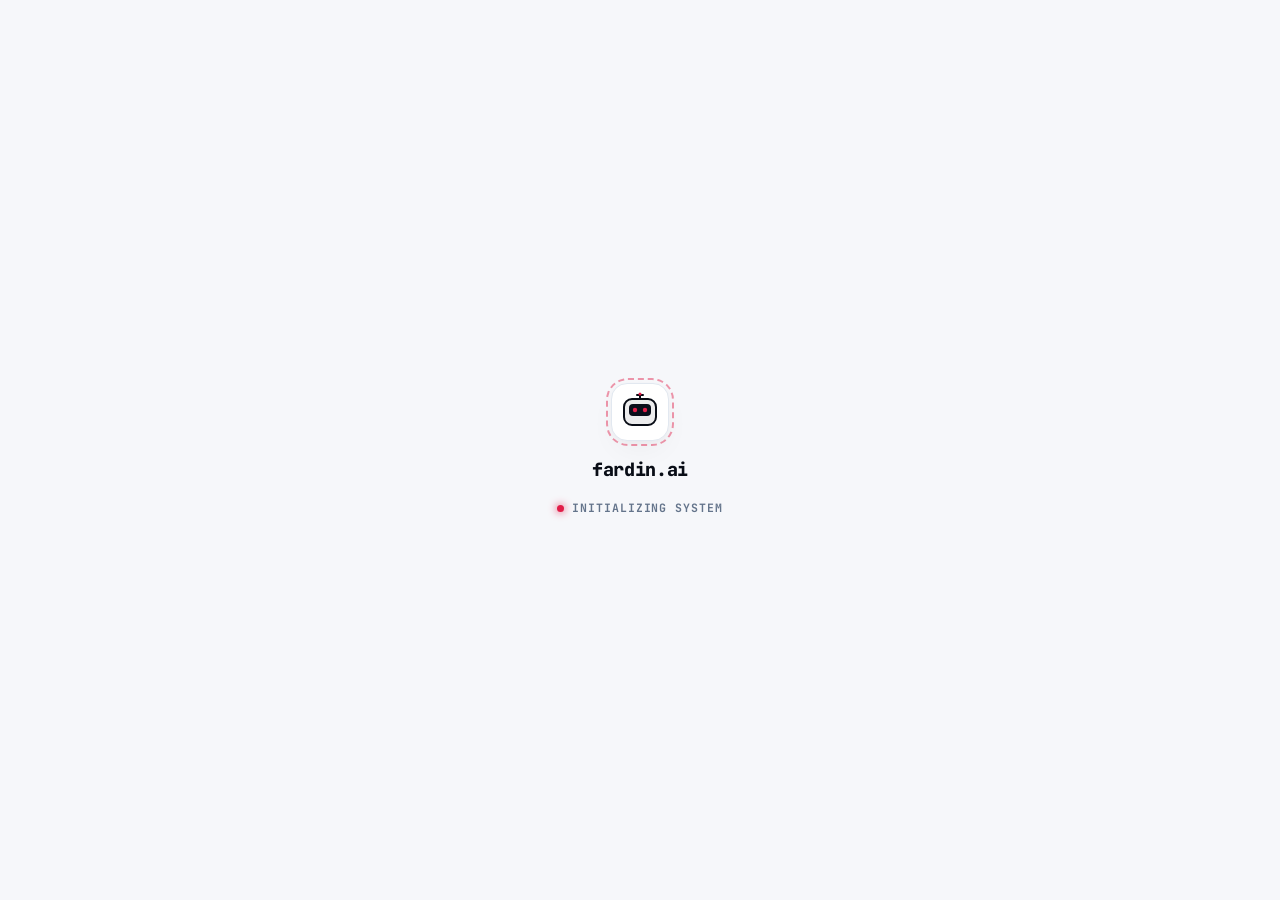
==== commit 34f03a3b: "fix(rendering): eliminate unstyled fallback flash with theme preloader and error boundary; feat(entr" ====
--- a/index.html
+++ b/index.html
@@ -4,7 +4,7 @@
   <meta charset="UTF-8" />
   <meta name="viewport" content="width=device-width, initial-scale=1.0" />
   <title>fardin.ai — Md. Fardin Hossain | 3D AI Engineer &amp; Full-Stack Portfolio</title>
-  <meta name="description" content="Md. Fardin Hossain — AI Engineer, Machine Learning Intern at FlyRank AI, and Full-Stack Developer. Explore 78.8M-row DuckDB ranking systems (0.78 Precision@50), AI web platforms, and the interactive 4-month FlyRank AI journey." />
+  <meta name="description" content="Md. Fardin Hossain — AI Engineer and Full-Stack Developer. Explore machine learning systems, full-stack applications, and the interactive 4-month FlyRank AI journey." />
   <meta name="author" content="Md. Fardin Hossain" />
   <meta name="robots" content="index, follow" />
   <link rel="canonical" href="https://fardinflyrankai.vercel.app/" />
@@ -31,6 +31,18 @@
   <link rel="preconnect" href="https://fonts.gstatic.com" crossorigin />
   <link href="https://fonts.googleapis.com/css2?family=Plus+Jakarta+Sans:wght@400;500;600;700;800;900&family=JetBrains+Mono:wght@400;500;600;700&display=swap" rel="stylesheet" />
 
+  <!-- Theme Pre-Hydration Sync (Guarantees zero theme flash) -->
+  <script>
+    (function() {
+      try {
+        var saved = localStorage.getItem('fardin_theme');
+        var pref = window.matchMedia('(prefers-color-scheme: dark)').matches ? 'dark' : 'light';
+        var theme = saved || pref || 'light';
+        document.documentElement.setAttribute('data-theme', theme);
+      } catch (e) {}
+    })();
+  </script>
+
   <link rel="stylesheet" href="/assets/css/portfolio.css" />
 
   <!-- ESM Importmap: React 18, Framer Motion 11, Three.js, GSAP -->
@@ -49,23 +61,39 @@
 </head>
 <body>
   <div id="app-root">
-    <!-- Accessible Static Fallback before JS hydration -->
-    <div class="page-shell" style="padding-top: 2rem;">
-      <header style="display:flex;justify-content:space-between;align-items:center;padding:1rem 0;border-bottom:1px solid #E2E8F0;">
-        <strong>fardin.ai •</strong>
-        <a href="mailto:fardin.hosn@gmail.com">fardin.hosn@gmail.com</a>
-      </header>
-      <section style="padding: 3rem 0;">
-        <h1>Building Intelligent Solutions.</h1>
-        <p>AI engineering, machine learning, and full-stack development for real-world impact — Md. Fardin Hossain.</p>
-        <p style="margin-top: 1rem;">
-          <a href="/Fardin_Hossain_Resume.pdf">Download Resume (PDF)</a> ·
-          <a href="/paper.pdf">Research Paper (PDF)</a> ·
-          <a href="https://github.com/fardinhossain">GitHub (@fardinhossain)</a>
-        </p>
-      </section>
+    <!-- High-fidelity Theme-Aware Preloader Shell -->
+    <div class="app-preloader" id="preloader-shell" aria-label="Loading fardin.ai...">
+      <div class="preloader-box">
+        <div class="preloader-robot-glyph">
+          <div class="preloader-ring"></div>
+          <svg width="42" height="42" viewBox="0 0 42 42" fill="none" xmlns="http://www.w3.org/2000/svg">
+            <rect x="5" y="8" width="32" height="26" rx="8" fill="currentColor" fill-opacity="0.08" stroke="currentColor" stroke-width="2"/>
+            <rect x="10" y="13" width="22" height="12" rx="4" fill="#0A0E1A"/>
+            <circle cx="16" cy="19" r="2.2" fill="#E11D48"/>
+            <circle cx="26" cy="19" r="2.2" fill="#E11D48"/>
+            <path d="M21 4V8M18 4H24" stroke="currentColor" stroke-width="2" stroke-linecap="round"/>
+            <circle cx="21" cy="3" r="1.5" fill="#E11D48"/>
+          </svg>
+        </div>
+        <div class="preloader-brand">fardin.ai</div>
+        <div class="preloader-status">
+          <span class="preloader-status-dot"></span>
+          <span>INITIALIZING SYSTEM</span>
+        </div>
+      </div>
     </div>
   </div>
+  <noscript>
+    <div style="max-width:680px;margin:2rem auto;padding:2rem;background:#ffffff;border-radius:16px;border:1px solid #e2e8f0;font-family:sans-serif;color:#0f172a;line-height:1.6;">
+      <h2 style="font-size:1.5rem;font-weight:800;margin-bottom:0.5rem;">fardin.ai — Md. Fardin Hossain</h2>
+      <p style="color:#475569;margin-bottom:1rem;">AI Engineer &amp; Full-Stack Developer. JavaScript is required to run the interactive 3D portfolio experience.</p>
+      <p>
+        <a href="/Fardin_Hossain_Resume.pdf" style="color:#e11d48;font-weight:600;margin-right:1rem;">Download Resume (PDF)</a>
+        <a href="/paper.pdf" style="color:#e11d48;font-weight:600;margin-right:1rem;">Research Paper (PDF)</a>
+        <a href="https://github.com/fardinhossain" style="color:#0f172a;font-weight:600;">GitHub</a>
+      </p>
+    </div>
+  </noscript>
 
   <script type="module" src="/assets/js/app.js"></script>
 </body>
--- a/assets/css/portfolio.css
+++ b/assets/css/portfolio.css
@@ -6,11 +6,12 @@
    Tactile Depth, and Intentional Desktop vs. Mobile Responsive Layouts.
    ========================================================================== */
 
-:root {
+:root, [data-theme="light"] {
   --bg-page: #F6F7FA;
   --bg-surface: #FFFFFF;
   --bg-subtle: #F1F4F9;
   --bg-glass: rgba(255, 255, 255, 0.86);
+  --bg-elevated: #FFFFFF;
   --bg-dark: #0F172A;
   --bg-dark-card: #141B2D;
 
@@ -52,6 +53,54 @@
   --radius-outer: 24px;
   --radius-inner: 18px;
   --radius-pill: 9999px;
+}
+
+[data-theme="dark"] {
+  /* ========================================================================
+     ROBOTIC DARK MODE THEME DESIGN TOKENS
+     Page background: near-black graphite #0B0D12
+     Primary surfaces: deep charcoal #12151D
+     Elevated cards: #181C26
+     Borders and dividers: #292E3A
+     Primary text: soft white #F5F6FA
+     Secondary text: cool gray #A6ADBC
+     Accent: vivid red #FF304F
+     Interactive highlights: subtle red glow with restrained white illumination
+     ======================================================================== */
+  --bg-page: #0B0D12;
+  --bg-surface: #12151D;
+  --bg-subtle: #161A24;
+  --bg-glass: rgba(18, 21, 29, 0.88);
+  --bg-elevated: #181C26;
+  --bg-dark: #07080B;
+  --bg-dark-card: #181C26;
+
+  --text-primary: #F5F6FA;
+  --text-secondary: #CBD5E1;
+  --text-muted: #A6ADBC;
+  --text-light: #64748B;
+
+  --accent-red: #FF304F;
+  --accent-red-soft: rgba(255, 48, 79, 0.14);
+  --accent-red-border: rgba(255, 48, 79, 0.35);
+
+  --accent-yellow: #FACC15;
+  --accent-amber: #F59E0B;
+  --accent-yellow-soft: rgba(250, 204, 21, 0.16);
+  --accent-yellow-border: rgba(245, 158, 11, 0.35);
+
+  --accent-green: #10B981;
+  --accent-green-soft: rgba(16, 185, 129, 0.14);
+  --accent-green-border: rgba(16, 185, 129, 0.32);
+
+  --border-light: #292E3A;
+  --border-subtle: rgba(255, 255, 255, 0.08);
+  --border-strong: rgba(255, 255, 255, 0.16);
+
+  --shadow-ambient: 0 14px 36px -8px rgba(0, 0, 0, 0.65), 0 2px 8px -1px rgba(0, 0, 0, 0.45);
+  --shadow-elevated: 0 24px 52px -12px rgba(0, 0, 0, 0.85), 0 4px 16px -2px rgba(0, 0, 0, 0.6);
+  --shadow-red: 0 12px 32px -6px rgba(255, 48, 79, 0.32);
+  --shadow-yellow: 0 12px 32px -6px rgba(245, 158, 11, 0.32);
 }
 
 *, *::before, *::after {
@@ -2390,8 +2439,17 @@
 
 .cert-showcase-stage {
   position: relative;
-  overflow: hidden;
+  overflow: visible !important;
   background: linear-gradient(180deg, #FFFFFF 0%, #F8FAFC 100%);
+  padding: 2.25rem 1.75rem 1.75rem;
+}
+
+.bezel-inner.cert-showcase-stage {
+  overflow: visible !important;
+}
+
+.cert-showcase-stage .credentials-strip-header {
+  margin-bottom: 2rem;
 }
 
 .cert-robot-canvas-layer {
@@ -2400,7 +2458,7 @@
   width: 100%;
   height: 100%;
   pointer-events: none;
-  z-index: 10;
+  z-index: 30;
 }
 
 .cert-row-slot {
@@ -2467,7 +2525,7 @@
 }
 
 .cert-squad-stage-inner {
-  overflow: hidden;
+  overflow: visible !important;
   background: linear-gradient(180deg, #FFFFFF 0%, #F8FAFC 100%);
 }
 
@@ -3177,6 +3235,825 @@
   }
 }
 
+/* ==========================================================================
+   ROBOTIC DARK MODE THEME COMPONENT OVERRIDES & THEME TOGGLE SYSTEM
+   ========================================================================== */
+
+/* Universal Smooth Transition for theme changes */
+body,
+.bezel-outer,
+.bezel-inner,
+.navbar-glass,
+.project-card,
+.project-filter-pill,
+.project-action-pill,
+.project-tech-chip,
+.exp-internship-card,
+.exp-architecture-panel,
+.about-profile-card,
+.about-photo-card,
+.about-skills-group-card,
+.about-skill-chip,
+.about-stat-strip,
+.about-stat-pill,
+.cert-showcase-stage,
+.cert-squad-stage-inner,
+.cert-list-tile,
+.cert-wall-stage-inner,
+.cert-wall-filter-pill,
+.cert-card-face-front,
+.cert-card-face-back,
+.contact-form-card,
+.contact-info-card,
+.contact-input,
+.site-footer,
+.site-footer-inner,
+.mobile-bottom-bar,
+.robot-telemetry-bar,
+.btn-pill-dark,
+.btn-pill-light {
+  transition: background-color 0.45s cubic-bezier(0.16, 1, 0.3, 1),
+              border-color 0.35s ease,
+              box-shadow 0.35s ease,
+              color 0.35s ease;
+}
+
+/* Background Gradients in Dark Mode */
+[data-theme="dark"] body {
+  background-color: var(--bg-page);
+  background-image:
+    radial-gradient(circle at 12% 8%, rgba(255, 48, 79, 0.08) 0%, transparent 45%),
+    radial-gradient(circle at 88% 18%, rgba(250, 204, 21, 0.04) 0%, transparent 40%),
+    radial-gradient(circle at 50% 60%, rgba(18, 21, 29, 0.6) 0%, transparent 70%);
+  color: var(--text-primary);
+}
+
+/* Double-Bezel System */
+[data-theme="dark"] .bezel-outer {
+  background: rgba(24, 28, 38, 0.72);
+  border: 1px solid #292E3A;
+  box-shadow: 0 16px 36px -10px rgba(0, 0, 0, 0.7);
+}
+
+[data-theme="dark"] .bezel-inner {
+  background: var(--bg-surface);
+  border: 1px solid #292E3A;
+}
+
+/* Sticky Navigation Bar */
+[data-theme="dark"] .navbar-glass {
+  background: rgba(18, 21, 29, 0.88);
+  border-color: #292E3A;
+  box-shadow: 0 12px 32px -10px rgba(0, 0, 0, 0.75);
+}
+
+[data-theme="dark"] .brand-logo {
+  color: var(--text-primary);
+}
+
+[data-theme="dark"] .nav-item-btn {
+  color: var(--text-muted);
+}
+
+[data-theme="dark"] .nav-item-btn:hover {
+  color: var(--text-primary);
+  background: rgba(255, 255, 255, 0.06);
+}
+
+[data-theme="dark"] .nav-item-btn.active {
+  color: var(--text-primary);
+}
+
+[data-theme="dark"] .mobile-bottom-bar {
+  background: rgba(18, 21, 29, 0.94);
+  border-top-color: #292E3A;
+  box-shadow: 0 -8px 24px -4px rgba(0, 0, 0, 0.6);
+}
+
+[data-theme="dark"] .mobile-tab-item {
+  color: var(--text-muted);
+}
+
+[data-theme="dark"] .mobile-tab-item.active {
+  color: var(--accent-red);
+}
+
+[data-theme="dark"] .mobile-menu-trigger {
+  background: #181C26;
+  border-color: #292E3A;
+  color: var(--text-primary);
+}
+
+[data-theme="dark"] .mobile-menu-overlay {
+  background: rgba(11, 13, 18, 0.96);
+}
+
+[data-theme="dark"] .mobile-menu-drawer {
+  background: #12151D;
+  border-color: #292E3A;
+}
+
+/* Buttons */
+[data-theme="dark"] .btn-pill-dark {
+  background: #F5F6FA;
+  color: #0B0D12;
+  border-color: #F5F6FA;
+  box-shadow: 0 8px 20px -6px rgba(255, 255, 255, 0.15);
+}
+
+[data-theme="dark"] .btn-pill-dark:hover {
+  background: #FFFFFF;
+  color: #000000;
+  box-shadow: 0 14px 28px -6px rgba(255, 255, 255, 0.25);
+}
+
+[data-theme="dark"] .btn-pill-light {
+  background: #181C26;
+  color: var(--text-primary);
+  border-color: #292E3A;
+}
+
+[data-theme="dark"] .btn-pill-light:hover {
+  background: #222736;
+  border-color: var(--border-strong);
+}
+
+/* Hero Section */
+[data-theme="dark"] .hero-annotation-badge {
+  background: #181C26;
+  border-color: #292E3A;
+  color: var(--text-primary);
+}
+
+[data-theme="dark"] .hero-portrait-card {
+  background: #181C26;
+  border-color: #292E3A;
+  box-shadow: 0 20px 48px -12px rgba(0, 0, 0, 0.85);
+}
+
+[data-theme="dark"] .hero-journey-shortcut {
+  background: rgba(24, 28, 38, 0.9);
+  border-color: #292E3A;
+  color: var(--text-primary);
+}
+
+[data-theme="dark"] .hero-journey-shortcut:hover {
+  background: #1E2330;
+  border-color: rgba(250, 204, 21, 0.45);
+}
+
+[data-theme="dark"] .hero-status-pill {
+  background: #181C26;
+  border-color: #292E3A;
+  color: var(--text-secondary);
+}
+
+/* About Me Section */
+[data-theme="dark"] .about-profile-card,
+[data-theme="dark"] .about-photo-card {
+  background: #181C26;
+  border-color: #292E3A;
+  box-shadow: 0 20px 48px -12px rgba(0, 0, 0, 0.85);
+}
+
+[data-theme="dark"] .about-headshot-box {
+  background: #12151D;
+  border-color: #292E3A;
+}
+
+[data-theme="dark"] .about-stat-strip {
+  background: #181C26;
+  border-color: #292E3A;
+}
+
+[data-theme="dark"] .about-stat-pill {
+  background: #12151D;
+  border-color: #292E3A;
+  color: var(--text-primary);
+}
+
+[data-theme="dark"] .about-skills-group-card {
+  background: #181C26;
+  border-color: #292E3A;
+}
+
+[data-theme="dark"] .about-skills-group-header {
+  border-bottom-color: #292E3A;
+}
+
+[data-theme="dark"] .about-skill-chip {
+  background: #12151D;
+  border-color: #292E3A;
+  color: var(--text-primary);
+}
+
+[data-theme="dark"] .about-skill-chip:hover {
+  background: #1E2330;
+  border-color: rgba(255, 48, 79, 0.4);
+}
+
+[data-theme="dark"] .about-bot-perch {
+  background: #181C26;
+  border-color: #292E3A;
+}
+
+/* Experience Section */
+[data-theme="dark"] .exp-internship-card {
+  background: #181C26;
+  border-color: #292E3A;
+  box-shadow: 0 16px 36px -8px rgba(0, 0, 0, 0.7);
+}
+
+[data-theme="dark"] .exp-architecture-panel {
+  background: #12151D;
+  border-color: #292E3A;
+}
+
+[data-theme="dark"] .exp-architecture-node {
+  background: #181C26;
+  border-color: #292E3A;
+  color: var(--text-primary);
+}
+
+[data-theme="dark"] .exp-tech-tag {
+  background: #12151D;
+  border-color: #292E3A;
+  color: var(--text-muted);
+}
+
+[data-theme="dark"] .exp-highlights-stack {
+  background: #12151D;
+  border-color: #292E3A;
+}
+
+[data-theme="dark"] .exp-detail-modal-dialog {
+  background: #12151D;
+  border-color: #292E3A;
+  color: var(--text-primary);
+}
+
+[data-theme="dark"] .exp-timeline-rail {
+  background: #292E3A;
+}
+
+/* Featured Projects Section */
+[data-theme="dark"] .project-card {
+  background: #181C26;
+  border-color: #292E3A;
+  box-shadow: 0 16px 36px -8px rgba(0, 0, 0, 0.7);
+}
+
+[data-theme="dark"] .project-card:hover {
+  border-color: rgba(255, 48, 79, 0.45);
+  box-shadow: 0 22px 48px -8px rgba(255, 48, 79, 0.22);
+}
+
+[data-theme="dark"] .project-card-image-box {
+  background: #0E1117;
+  border-color: #292E3A;
+}
+
+[data-theme="dark"] .project-preview-window {
+  background: #0E1117;
+  border-bottom-color: #292E3A;
+}
+
+[data-theme="dark"] .project-filter-pill {
+  background: #181C26;
+  border-color: #292E3A;
+  color: var(--text-muted);
+}
+
+[data-theme="dark"] .project-filter-pill:hover {
+  color: var(--text-primary);
+  border-color: var(--border-strong);
+}
+
+[data-theme="dark"] .project-filter-pill.active {
+  background: #F5F6FA;
+  color: #0B0D12;
+  border-color: #F5F6FA;
+}
+
+[data-theme="dark"] .project-tech-chip {
+  background: #12151D;
+  border-color: #292E3A;
+  color: var(--text-muted);
+}
+
+[data-theme="dark"] .project-action-pill {
+  background: #181C26;
+  color: var(--text-primary);
+  border-color: #292E3A;
+}
+
+[data-theme="dark"] .project-action-pill:hover {
+  background: #202533;
+  border-color: rgba(255, 48, 79, 0.45);
+}
+
+[data-theme="dark"] .robot-telemetry-bar {
+  background: #181C26;
+  border-color: #292E3A;
+  color: var(--text-primary);
+}
+
+[data-theme="dark"] .robot-unit-badge {
+  background: #12151D;
+  border-color: #292E3A;
+  color: var(--text-primary);
+}
+
+[data-theme="dark"] .robot-state-chip.state-idle {
+  background: rgba(255, 255, 255, 0.06);
+  border-color: #292E3A;
+  color: var(--text-muted);
+}
+
+[data-theme="dark"] .robot-control-btn {
+  background: #12151D;
+  border-color: #292E3A;
+  color: var(--text-primary);
+}
+
+[data-theme="dark"] .robot-control-btn:hover {
+  background: #1E2330;
+  border-color: rgba(255, 48, 79, 0.45);
+}
+
+[data-theme="dark"] .project-modal-dialog {
+  background: #12151D;
+  border-color: #292E3A;
+  color: var(--text-primary);
+}
+
+/* Certifications & Credentials Section */
+[data-theme="dark"] .cert-showcase-stage,
+[data-theme="dark"] .cert-squad-stage-inner {
+  background: linear-gradient(180deg, #181C26 0%, #12151D 100%);
+}
+
+[data-theme="dark"] .credentials-strip-header {
+  border-bottom-color: #292E3A;
+}
+
+[data-theme="dark"] .cert-list-tile {
+  background: #181C26;
+  border-color: #292E3A;
+}
+
+[data-theme="dark"] .cert-list-tile:hover {
+  background: #1E2330;
+  border-color: rgba(255, 48, 79, 0.45);
+}
+
+[data-theme="dark"] .cert-mini-bot-badge {
+  background: #12151D;
+  border-color: #292E3A;
+}
+
+[data-theme="dark"] .cert-tile-logo {
+  background: #12151D;
+  border-color: #292E3A;
+}
+
+[data-theme="dark"] .cert-slot-placeholder {
+  background: rgba(24, 28, 38, 0.65);
+  border-color: #292E3A;
+}
+
+[data-theme="dark"] .cert-wall-stage-inner {
+  background: linear-gradient(180deg, #181C26 0%, #12151D 100%);
+}
+
+[data-theme="dark"] .cert-wall-filter-pill {
+  background: #181C26;
+  border-color: #292E3A;
+  color: var(--text-muted);
+}
+
+[data-theme="dark"] .cert-wall-filter-pill.active {
+  background: #F5F6FA;
+  color: #0B0D12;
+  border-color: #F5F6FA;
+}
+
+[data-theme="dark"] .cert-card-face-front {
+  background: #181C26;
+  border-color: #292E3A;
+}
+
+[data-theme="dark"] .cert-card-face-back {
+  background: #181C26;
+  border-color: #292E3A;
+  color: var(--text-primary);
+}
+
+/* Contact & Footer Section */
+[data-theme="dark"] .contact-form-card {
+  background: #181C26;
+  border-color: #292E3A;
+}
+
+[data-theme="dark"] .contact-input {
+  background: #12151D;
+  border-color: #292E3A;
+  color: var(--text-primary);
+}
+
+[data-theme="dark"] .contact-input:focus {
+  border-color: #FF304F;
+  box-shadow: 0 0 0 3px rgba(255, 48, 79, 0.22);
+}
+
+[data-theme="dark"] .contact-info-card {
+  background: #181C26;
+  border-color: #292E3A;
+}
+
+[data-theme="dark"] .site-footer {
+  border-top-color: #292E3A;
+}
+
+[data-theme="dark"] .site-footer-inner {
+  background: #12151D;
+  border-color: #292E3A;
+}
+
+[data-theme="dark"] .site-footer-bottom {
+  color: var(--text-muted);
+}
+
+/* Interactive Journey Page */
+[data-theme="dark"] .journey-page-shell {
+  background: #0B0D12;
+  color: var(--text-primary);
+}
+
+[data-theme="dark"] .journey-nav-strip {
+  background: rgba(18, 21, 29, 0.9);
+  border-color: #292E3A;
+}
+
+[data-theme="dark"] .journey-timeline-card {
+  background: #181C26;
+  border-color: #292E3A;
+}
+
+[data-theme="dark"] .journey-demo-container {
+  background: #12151D;
+  border-color: #292E3A;
+}
+
+/* ==========================================================================
+   THEME TOGGLE BUTTON & ROBOTIC TRANSITION CANVAS
+   ========================================================================== */
+
+.theme-toggle-btn {
+  display: inline-flex;
+  align-items: center;
+  gap: 0.5rem;
+  background: var(--bg-surface);
+  border: 1px solid var(--border-light);
+  border-radius: var(--radius-pill);
+  padding: 0.38rem 0.75rem 0.38rem 0.55rem;
+  color: var(--text-primary);
+  font-family: var(--font-mono);
+  font-size: 0.75rem;
+  font-weight: 700;
+  cursor: pointer;
+  transition: transform 0.22s var(--ease-spring), border-color 0.2s ease, background 0.2s ease, box-shadow 0.2s ease;
+  user-select: none;
+}
+
+.theme-toggle-btn:hover {
+  transform: translateY(-1px);
+  border-color: var(--accent-red);
+  box-shadow: 0 4px 14px -3px rgba(225, 29, 72, 0.25);
+}
+
+.theme-toggle-btn:active {
+  transform: scale(0.96);
+}
+
+.theme-toggle-icon-box {
+  width: 26px;
+  height: 26px;
+  border-radius: 50%;
+  background: var(--bg-subtle);
+  border: 1px solid var(--border-light);
+  display: inline-flex;
+  align-items: center;
+  justify-content: center;
+  font-size: 0.85rem;
+  transition: transform 0.4s var(--ease-spring), background 0.2s ease;
+}
+
+.theme-toggle-btn:hover .theme-toggle-icon-box {
+  transform: rotate(20deg) scale(1.08);
+}
+
+.theme-toggle-led {
+  width: 6px;
+  height: 6px;
+  border-radius: 50%;
+  background: var(--accent-red);
+  box-shadow: 0 0 8px var(--accent-red);
+  animation: themeLedPulse 2s infinite ease-in-out;
+}
+
+[data-theme="dark"] .theme-toggle-led {
+  background: #10B981;
+  box-shadow: 0 0 8px #10B981;
+}
+
+@keyframes themeLedPulse {
+  0%, 100% { opacity: 0.8; transform: scale(0.95); }
+  50% { opacity: 1; transform: scale(1.15); }
+}
+
+.theme-toggle-label {
+  font-size: 0.72rem;
+  text-transform: uppercase;
+  letter-spacing: 0.04em;
+  color: var(--text-secondary);
+}
+
+@media (max-width: 640px) {
+  .theme-toggle-label {
+    display: none;
+  }
+  .theme-toggle-btn {
+    padding: 0.38rem;
+  }
+}
+
+/* Fullscreen Robot Transition Canvas Layer */
+.theme-robot-canvas-layer {
+  position: fixed;
+  inset: 0;
+  width: 100vw;
+  height: 100vh;
+  pointer-events: none;
+  z-index: 10000;
+  overflow: hidden;
+}
+
+/* ==========================================================================
+   APP PRELOADER (Instant load shell before React hydrates)
+   ========================================================================== */
+.app-preloader {
+  position: fixed;
+  inset: 0;
+  width: 100vw;
+  height: 100vh;
+  display: flex;
+  align-items: center;
+  justify-content: center;
+  background-color: var(--bg-page);
+  color: var(--text-primary);
+  z-index: 99999;
+  font-family: var(--font-sans);
+}
+
+.preloader-box {
+  display: flex;
+  flex-direction: column;
+  align-items: center;
+  gap: 0.9rem;
+  padding: 2rem;
+  text-align: center;
+}
+
+.preloader-robot-glyph {
+  position: relative;
+  width: 58px;
+  height: 58px;
+  display: flex;
+  align-items: center;
+  justify-content: center;
+  border-radius: 16px;
+  background: var(--bg-surface);
+  border: 1px solid var(--border-light);
+  box-shadow: var(--shadow-ambient);
+  color: var(--text-primary);
+}
+
+.preloader-ring {
+  position: absolute;
+  inset: -6px;
+  border-radius: 22px;
+  border: 2px dashed var(--accent-red);
+  opacity: 0.45;
+  animation: preloaderSpin 6s linear infinite;
+}
+
+@keyframes preloaderSpin {
+  from { transform: rotate(0deg); }
+  to { transform: rotate(360deg); }
+}
+
+.preloader-brand {
+  font-family: var(--font-mono);
+  font-weight: 800;
+  font-size: 1.15rem;
+  letter-spacing: -0.02em;
+  color: var(--text-primary);
+}
+
+.preloader-status {
+  display: inline-flex;
+  align-items: center;
+  gap: 0.5rem;
+  font-family: var(--font-mono);
+  font-size: 0.72rem;
+  font-weight: 700;
+  letter-spacing: 0.08em;
+  color: var(--text-muted);
+  text-transform: uppercase;
+}
+
+.preloader-status-dot {
+  width: 7px;
+  height: 7px;
+  border-radius: 50%;
+  background: var(--accent-red);
+  box-shadow: 0 0 8px var(--accent-red);
+  animation: themeLedPulse 1.4s ease-in-out infinite;
+}
+
+/* ==========================================================================
+   ROBOTIC PORTFOLIO ENTRANCE (Bot F-01 Door Opening Portal)
+   ========================================================================== */
+.portfolio-intro-overlay {
+  position: fixed;
+  inset: 0;
+  width: 100vw;
+  height: 100vh;
+  z-index: 9990;
+  background: #0A0D14;
+  overflow: hidden;
+  display: flex;
+  flex-direction: column;
+  justify-content: space-between;
+  transition: opacity 0.3s cubic-bezier(0.16, 1, 0.3, 1), visibility 0.3s;
+  user-select: none;
+}
+
+[data-theme="light"] .portfolio-intro-overlay {
+  background: radial-gradient(circle at 50% 45%, #FFFFFF 0%, #EEF2F6 70%, #E2E8F0 100%);
+}
+
+[data-theme="dark"] .portfolio-intro-overlay {
+  background: radial-gradient(circle at 50% 45%, #141824 0%, #0B0D12 70%, #05070A 100%);
+}
+
+.portfolio-intro-overlay.intro-fading {
+  opacity: 0;
+  pointer-events: none;
+}
+
+.intro-canvas-container {
+  position: absolute;
+  inset: 0;
+  width: 100%;
+  height: 100%;
+  z-index: 1;
+}
+
+.intro-top-bar {
+  position: relative;
+  z-index: 10;
+  display: flex;
+  justify-content: space-between;
+  align-items: center;
+  padding: 1.5rem 2rem;
+  width: 100%;
+  max-width: 1400px;
+  margin: 0 auto;
+}
+
+.intro-system-tag {
+  display: inline-flex;
+  align-items: center;
+  gap: 0.6rem;
+  padding: 0.45rem 0.95rem;
+  border-radius: var(--radius-pill);
+  background: var(--bg-surface);
+  border: 1px solid var(--border-light);
+  box-shadow: var(--shadow-ambient);
+  font-family: var(--font-mono);
+  font-size: 0.72rem;
+  font-weight: 700;
+  letter-spacing: 0.05em;
+  color: var(--text-primary);
+}
+
+.intro-system-beacon {
+  width: 8px;
+  height: 8px;
+  border-radius: 50%;
+  background: var(--accent-red);
+  box-shadow: 0 0 10px var(--accent-red);
+  animation: themeLedPulse 1.2s infinite;
+}
+
+.intro-system-beacon.beacon-granted {
+  background: #10B981;
+  box-shadow: 0 0 12px #10B981;
+}
+
+.intro-skip-btn {
+  display: inline-flex;
+  align-items: center;
+  gap: 0.45rem;
+  padding: 0.5rem 1.1rem;
+  border-radius: var(--radius-pill);
+  background: var(--bg-surface);
+  border: 1px solid var(--border-light);
+  color: var(--text-primary);
+  font-family: var(--font-sans);
+  font-size: 0.82rem;
+  font-weight: 700;
+  cursor: pointer;
+  box-shadow: var(--shadow-ambient);
+  transition: transform 0.2s ease, background-color 0.2s ease, border-color 0.2s ease;
+}
+
+.intro-skip-btn:hover {
+  transform: translateY(-2px);
+  border-color: var(--accent-red);
+  color: var(--accent-red);
+}
+
+.intro-kbd-hint {
+  font-family: var(--font-mono);
+  font-size: 0.65rem;
+  padding: 0.15rem 0.4rem;
+  border-radius: 4px;
+  background: var(--bg-subtle);
+  border: 1px solid var(--border-light);
+  color: var(--text-muted);
+}
+
+.intro-bottom-bar {
+  position: relative;
+  z-index: 10;
+  display: flex;
+  flex-direction: column;
+  align-items: center;
+  gap: 0.4rem;
+  padding: 1.5rem 2rem 2.5rem;
+  text-align: center;
+  pointer-events: none;
+}
+
+.intro-status-badge {
+  display: inline-flex;
+  align-items: center;
+  gap: 0.5rem;
+  font-family: var(--font-mono);
+  font-size: 0.78rem;
+  font-weight: 700;
+  letter-spacing: 0.08em;
+  color: var(--accent-red);
+  text-transform: uppercase;
+}
+
+.intro-status-badge.status-granted {
+  color: #10B981;
+}
+
+.intro-status-sub {
+  font-family: var(--font-sans);
+  font-size: 0.85rem;
+  font-weight: 500;
+  color: var(--text-muted);
+}
+
+/* Replay entrance button in footer */
+.replay-entrance-btn {
+  display: inline-flex;
+  align-items: center;
+  gap: 0.4rem;
+  padding: 0.35rem 0.85rem;
+  border-radius: var(--radius-pill);
+  background: transparent;
+  border: 1px solid var(--border-light);
+  color: var(--text-muted);
+  font-family: var(--font-mono);
+  font-size: 0.72rem;
+  font-weight: 600;
+  cursor: pointer;
+  transition: all 0.2s ease;
+}
+
+.replay-entrance-btn:hover {
+  color: var(--text-primary);
+  border-color: var(--accent-red);
+  background: var(--accent-red-soft);
+}
+
 /* Reduced Motion Respect */
 @media (prefers-reduced-motion: reduce) {
   *, *::before, *::after {
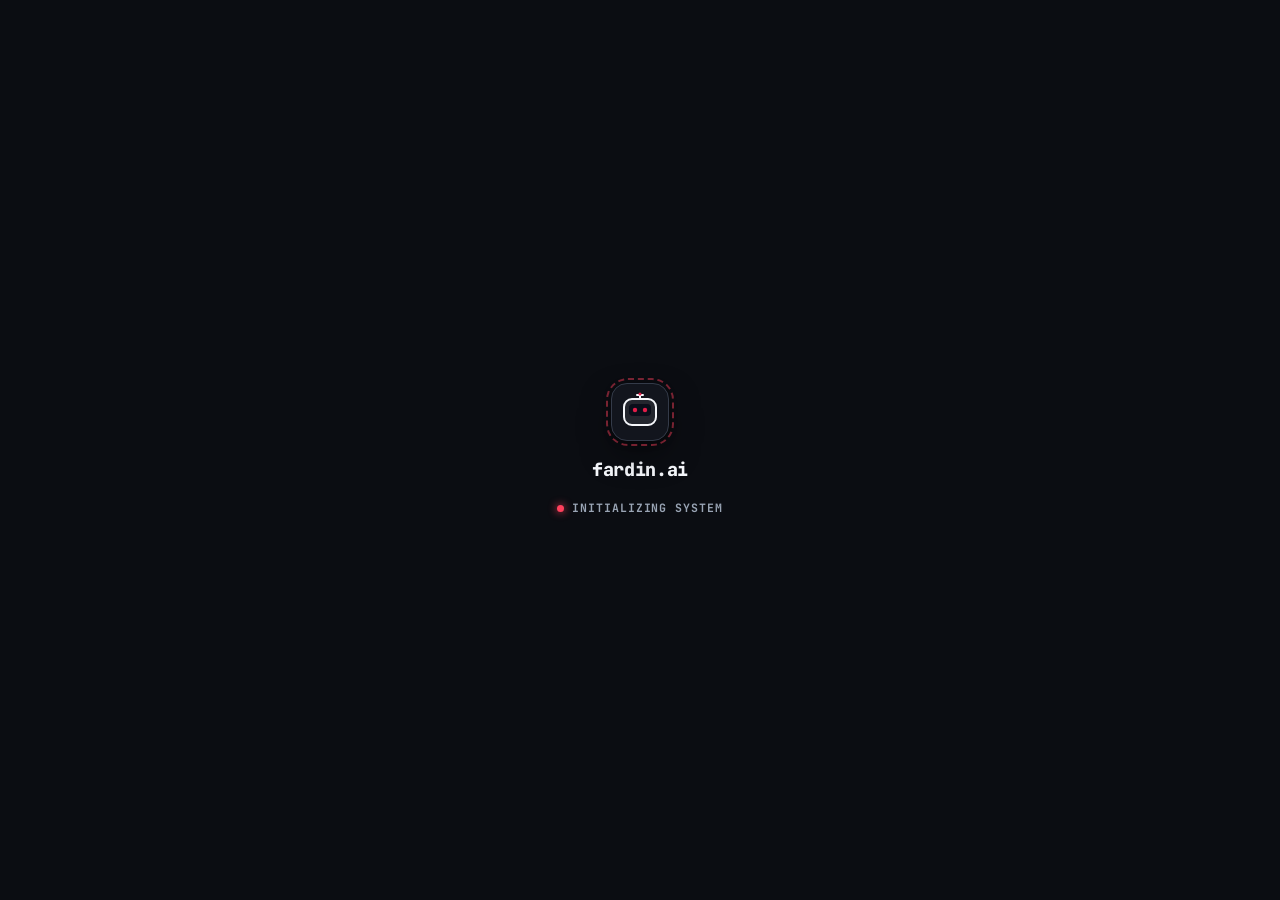
==== commit 9776902b: "feat(hero): recreate navbar and hero section matching reference design precisely" ====
--- a/index.html
+++ b/index.html
@@ -26,20 +26,21 @@
   <link rel="icon" type="image/png" href="/assets/branding/favicon.png" />
   <link rel="apple-touch-icon" href="/assets/branding/logo.png" />
 
-  <!-- Fonts: Plus Jakarta Sans & JetBrains Mono -->
+  <!-- Fonts: Anton & Oswald (Condensed Display), Instrument Serif, Plus Jakarta Sans & JetBrains Mono -->
   <link rel="preconnect" href="https://fonts.googleapis.com" />
   <link rel="preconnect" href="https://fonts.gstatic.com" crossorigin />
-  <link href="https://fonts.googleapis.com/css2?family=Plus+Jakarta+Sans:wght@400;500;600;700;800;900&family=JetBrains+Mono:wght@400;500;600;700&display=swap" rel="stylesheet" />
+  <link href="https://fonts.googleapis.com/css2?family=Anton&family=Oswald:wght@600;700&family=Instrument+Serif:ital@0;1&family=Plus+Jakarta+Sans:wght@400;500;600;700;800;900&family=JetBrains+Mono:wght@400;500;600;700&display=swap" rel="stylesheet" />
 
-  <!-- Theme Pre-Hydration Sync (Guarantees zero theme flash) -->
+  <!-- Theme Pre-Hydration Sync (Guarantees zero theme flash; Dark Mode is default) -->
   <script>
     (function() {
       try {
         var saved = localStorage.getItem('fardin_theme');
-        var pref = window.matchMedia('(prefers-color-scheme: dark)').matches ? 'dark' : 'light';
-        var theme = saved || pref || 'light';
+        var theme = (saved === 'light' || saved === 'dark') ? saved : 'dark';
         document.documentElement.setAttribute('data-theme', theme);
-      } catch (e) {}
+      } catch (e) {
+        document.documentElement.setAttribute('data-theme', 'dark');
+      }
     })();
   </script>
 
--- a/assets/css/portfolio.css
+++ b/assets/css/portfolio.css
@@ -57,32 +57,40 @@
 
 [data-theme="dark"] {
   /* ========================================================================
-     ROBOTIC DARK MODE THEME DESIGN TOKENS
+     ROBOTIC DARK MODE THEME DESIGN TOKENS (WCAG AA/AAA Accessible Contrast)
      Page background: near-black graphite #0B0D12
      Primary surfaces: deep charcoal #12151D
      Elevated cards: #181C26
-     Borders and dividers: #292E3A
-     Primary text: soft white #F5F6FA
-     Secondary text: cool gray #A6ADBC
-     Accent: vivid red #FF304F
-     Interactive highlights: subtle red glow with restrained white illumination
+     Borders and dividers: #343B49 / #272E3A
+     Primary text: crisp soft white #F5F7FB (16.2:1 contrast on #0B0D12)
+     Secondary text: clear cool gray #C0C7D4 (10.8:1 contrast on #0B0D12)
+     Muted text: readable steel #9AA5B5 (7.5:1 contrast on #0B0D12)
+     Accent: vivid red #FF405C / #FF637A
+     Chips & Badges: #222936 with #E4EAF3 text
      ======================================================================== */
+  --bg-primary: #0B0D12;
+  --bg-secondary: #12151D;
+  --bg-card: #181C26;
+  --bg-elevated: #202634;
+
   --bg-page: #0B0D12;
   --bg-surface: #12151D;
-  --bg-subtle: #161A24;
-  --bg-glass: rgba(18, 21, 29, 0.88);
-  --bg-elevated: #181C26;
+  --bg-subtle: #181C26;
+  --bg-glass: rgba(18, 21, 29, 0.92);
   --bg-dark: #07080B;
   --bg-dark-card: #181C26;
 
-  --text-primary: #F5F6FA;
-  --text-secondary: #CBD5E1;
-  --text-muted: #A6ADBC;
+  --text-primary: #F5F7FB;
+  --text-secondary: #C0C7D4;
+  --text-muted: #9AA5B5;
   --text-light: #64748B;
 
-  --accent-red: #FF304F;
-  --accent-red-soft: rgba(255, 48, 79, 0.14);
-  --accent-red-border: rgba(255, 48, 79, 0.35);
+  --accent-primary: #FF405C;
+  --accent-hover: #FF637A;
+  --accent-red: #FF405C;
+  --accent-red-hover: #FF637A;
+  --accent-red-soft: rgba(255, 64, 92, 0.15);
+  --accent-red-border: rgba(255, 64, 92, 0.38);
 
   --accent-yellow: #FACC15;
   --accent-amber: #F59E0B;
@@ -90,16 +98,25 @@
   --accent-yellow-border: rgba(245, 158, 11, 0.35);
 
   --accent-green: #10B981;
-  --accent-green-soft: rgba(16, 185, 129, 0.14);
-  --accent-green-border: rgba(16, 185, 129, 0.32);
-
-  --border-light: #292E3A;
-  --border-subtle: rgba(255, 255, 255, 0.08);
-  --border-strong: rgba(255, 255, 255, 0.16);
+  --accent-green-soft: rgba(16, 185, 129, 0.16);
+  --accent-green-border: rgba(16, 185, 129, 0.35);
+
+  --border-primary: #343B49;
+  --border-subtle: #272E3A;
+  --border-strong: #475569;
+  --border-light: #343B49;
+
+  --chip-bg: #222936;
+  --chip-text: #E4EAF3;
+  --chip-border: #343B49;
+
+  --button-bg: #202634;
+  --button-text: #F5F7FB;
+  --focus-ring: #FF637A;
 
   --shadow-ambient: 0 14px 36px -8px rgba(0, 0, 0, 0.65), 0 2px 8px -1px rgba(0, 0, 0, 0.45);
   --shadow-elevated: 0 24px 52px -12px rgba(0, 0, 0, 0.85), 0 4px 16px -2px rgba(0, 0, 0, 0.6);
-  --shadow-red: 0 12px 32px -6px rgba(255, 48, 79, 0.32);
+  --shadow-red: 0 12px 32px -6px rgba(255, 64, 92, 0.35);
   --shadow-yellow: 0 12px 32px -6px rgba(245, 158, 11, 0.32);
 }
 
@@ -194,11 +211,31 @@
 /* Section Headers (Matching Figma Red Vertical Bar + Bold Title + Red Dot) */
 .section-block {
   margin-top: 4.5rem;
+  scroll-margin-top: 5rem;
+}
+
+#home,
+#about,
+#experience,
+#projects,
+#certifications,
+#contact {
+  scroll-margin-top: 5rem;
 }
 
 @media (max-width: 767px) {
   .section-block {
-    margin-top: 3rem;
+    margin-top: 2.75rem;
+    scroll-margin-top: 4.25rem;
+  }
+
+  #home,
+  #about,
+  #experience,
+  #projects,
+  #certifications,
+  #contact {
+    scroll-margin-top: 4.25rem;
   }
 }
 
@@ -256,67 +293,84 @@
 }
 
 /* ==========================================================================
-   STICKY NAVIGATION BAR & MOBILE NAVIGATION
+   STICKY NAVIGATION BAR & MOBILE NAVIGATION (REFERENCE EDITORIAL STYLE)
    ========================================================================== */
 
 .navbar-wrapper {
   position: sticky;
-  top: 12px;
+  top: 0;
   z-index: 100;
-  max-width: 1320px;
-  margin: 12px auto 0;
-  padding: 0 1.5rem;
-}
-
-@media (max-width: 767px) {
-  .navbar-wrapper {
-    top: 8px;
-    padding: 0 1rem;
-  }
-}
-
-.navbar-glass {
-  background: rgba(255, 255, 255, 0.88);
-  backdrop-filter: blur(20px);
-  -webkit-backdrop-filter: blur(20px);
-  border: 1px solid rgba(15, 23, 42, 0.08);
-  border-radius: var(--radius-pill);
-  padding: 0.6rem 0.85rem 0.6rem 1.25rem;
+  width: 100%;
+  max-width: 100%;
+  margin: 0;
+  padding: 0;
+  background: rgba(246, 245, 241, 0.92);
+  backdrop-filter: blur(16px);
+  -webkit-backdrop-filter: blur(16px);
+  border-bottom: 1px solid rgba(15, 23, 42, 0.08);
+  transition: background-color 0.35s ease, border-color 0.35s ease;
+}
+
+[data-theme="dark"] .navbar-wrapper {
+  background: rgba(18, 18, 18, 0.92);
+  border-bottom: 1px solid rgba(255, 255, 255, 0.08);
+}
+
+.navbar-glass,
+.navbar-glass.portix-navbar {
+  background: transparent;
+  backdrop-filter: none;
+  -webkit-backdrop-filter: none;
+  border: none;
+  border-radius: 0;
+  max-width: 1440px;
+  height: 68px;
+  margin: 0 auto;
+  padding: 0 clamp(1.25rem, 4.5vw, 4rem);
   display: flex;
   align-items: center;
   justify-content: space-between;
-  box-shadow: 0 10px 30px -10px rgba(15, 23, 42, 0.07);
+  box-shadow: none;
 }
 
 .brand-logo {
   display: inline-flex;
   align-items: center;
-  gap: 0.55rem;
+  gap: 0.3rem;
   text-decoration: none;
-  color: var(--text-primary);
+  color: #141414;
+  font-family: var(--font-sans);
   font-weight: 800;
-  font-size: 1.25rem;
-  letter-spacing: -0.04em;
-}
-
-.brand-icon-circle {
-  width: 32px;
-  height: 32px;
+  font-size: 1.38rem;
+  letter-spacing: -0.03em;
+  line-height: 1;
+}
+
+[data-theme="dark"] .brand-logo {
+  color: #FFFFFF;
+}
+
+.brand-logo .brand-name-text {
+  font-weight: 800;
+  letter-spacing: -0.03em;
+}
+
+.brand-logo .red-dot {
+  width: 6px;
+  height: 6px;
   border-radius: 50%;
-  background: var(--bg-subtle);
-  border: 1px solid var(--border-light);
-  display: inline-flex;
-  align-items: center;
-  justify-content: center;
-  color: var(--text-primary);
-  font-size: 0.9rem;
+  background-color: #E85D3B;
+  margin-top: 2px;
+  flex-shrink: 0;
 }
 
 .nav-links-desktop {
   display: none;
   align-items: center;
-  gap: 0.35rem;
+  gap: clamp(1rem, 2.2vw, 2.25rem);
   list-style: none;
+  margin: 0;
+  padding: 0;
 }
 
 @media (min-width: 960px) {
@@ -329,40 +383,102 @@
   background: transparent;
   border: none;
   font-family: var(--font-sans);
-  font-size: 0.86rem;
+  font-size: 0.72rem;
   font-weight: 600;
-  color: var(--text-secondary);
-  padding: 0.48rem 0.9rem;
-  border-radius: var(--radius-pill);
+  letter-spacing: 0.08em;
+  text-transform: uppercase;
+  color: #4B5563;
+  padding: 0.45rem 0.1rem;
+  border-radius: 0;
   cursor: pointer;
   text-decoration: none;
-  transition: color 0.2s ease, background 0.2s ease;
+  transition: color 0.2s ease;
   position: relative;
   display: inline-flex;
   align-items: center;
-  gap: 0.35rem;
 }
 
 .nav-item-btn:hover {
-  color: var(--text-primary);
-  background: rgba(15, 23, 42, 0.04);
+  color: #141414;
+  background: transparent;
 }
 
 .nav-item-btn.active {
-  color: var(--text-primary);
+  color: #141414;
   font-weight: 700;
 }
 
 .nav-item-btn.active::after {
   content: "";
   position: absolute;
-  bottom: 4px;
-  left: 50%;
-  transform: translateX(-50%);
-  width: 18px;
-  height: 2.5px;
-  border-radius: 99px;
-  background: var(--accent-red);
+  bottom: -2px;
+  left: 0;
+  right: 0;
+  width: 100%;
+  height: 2px;
+  border-radius: 2px;
+  background: #E85D3B;
+  transform: none;
+}
+
+.nav-btn-talk {
+  display: inline-flex;
+  align-items: center;
+  height: 36px;
+  background: #E85D3B;
+  color: #FFFFFF;
+  border: none;
+  border-radius: 6px;
+  padding: 0;
+  font-family: var(--font-sans);
+  font-size: 0.72rem;
+  font-weight: 700;
+  letter-spacing: 0.06em;
+  text-transform: uppercase;
+  cursor: pointer;
+  overflow: hidden;
+  transition: background-color 0.2s ease, transform 0.2s ease;
+  box-shadow: none;
+}
+
+.nav-btn-talk:hover {
+  transform: translateY(-1px);
+  background: #F06A49;
+  color: #FFFFFF;
+  box-shadow: none;
+}
+
+.nav-btn-talk .talk-arrow {
+  display: inline-flex;
+  align-items: center;
+  justify-content: center;
+  width: 34px;
+  height: 100%;
+  background: rgba(0, 0, 0, 0.1);
+  border-right: 1px solid rgba(255, 255, 255, 0.14);
+  font-size: 0.88rem;
+  line-height: 1;
+  transition: transform 0.2s ease;
+}
+
+.nav-btn-talk .talk-text {
+  padding: 0 0.95rem;
+  white-space: nowrap;
+}
+
+.nav-btn-talk:hover .talk-arrow {
+  transform: translateX(1px);
+}
+
+[data-theme="dark"] .nav-btn-talk {
+  background: #E85D3B;
+  border: none;
+  box-shadow: none;
+}
+
+[data-theme="dark"] .nav-btn-talk:hover {
+  background: #F06A49;
+  box-shadow: none;
 }
 
 .nav-journey-pill {
@@ -389,7 +505,7 @@
 .nav-actions-right {
   display: flex;
   align-items: center;
-  gap: 0.6rem;
+  gap: 0.75rem;
 }
 
 /* Primary Pill Button with Button-in-Button Trailing Circle */
@@ -692,6 +808,7 @@
   border: 1px solid rgba(15, 23, 42, 0.08);
   box-shadow: var(--shadow-elevated);
   transform-style: preserve-3d;
+  will-change: transform;
 }
 
 .hero-portrait-img {
@@ -699,6 +816,21 @@
   height: auto;
   display: block;
   object-fit: cover;
+  border-radius: inherit;
+}
+
+.hero-portrait-halftone-canvas {
+  position: absolute;
+  inset: 0;
+  width: 100%;
+  height: 100%;
+  display: block;
+  pointer-events: none;
+  border-radius: inherit;
+  opacity: 0;
+  transition: opacity 0.15s ease-out;
+  will-change: opacity;
+  z-index: 2;
 }
 
 /* Floating Editorial Overlays around Portrait */
@@ -873,8 +1005,8 @@
 
 .projects-bento-grid {
   display: grid;
-  grid-template-columns: 1fr;
-  grid-auto-rows: 432px;
+  grid-template-columns: minmax(0, 1fr);
+  grid-auto-rows: auto;
   gap: 1.25rem;
 }
 
@@ -1631,9 +1763,42 @@
   border: 1px solid #A7F3D0;
 }
 
+.ranker-score-box.learned .ranker-score-title,
+.ranker-score-box.learned .ranker-big-score {
+  color: #065F46;
+}
+
+.ranker-score-box.learned .ranker-score-sub {
+  color: #047857;
+}
+
 .ranker-score-box.fixed {
   background: #FFF1F2;
   border: 1px solid #FECDD3;
+}
+
+.ranker-score-box.fixed .ranker-score-title,
+.ranker-score-box.fixed .ranker-big-score {
+  color: #BE123C;
+}
+
+.ranker-score-box.fixed .ranker-score-sub {
+  color: #9F1239;
+}
+
+.ranker-demo-badge {
+  background: #FEF3C7;
+  border-color: #FDE68A;
+  color: #92400E;
+}
+
+.month-honest-box {
+  background: #FFFBEB;
+  border: 1px solid #FDE68A;
+}
+
+.month-honest-box .honest-title {
+  color: #92400E;
 }
 
 .ranker-big-score {
@@ -2034,16 +2199,31 @@
 /* Project Card Slot & Aerial Delivery States */
 .project-card-slot {
   position: relative;
-  height: 432px;
+  height: auto;
+  min-height: 330px;
   width: 100%;
   perspective: 1100px;
+}
+
+@media (min-width: 680px) {
+  .project-card-slot {
+    height: 432px;
+    min-height: 432px;
+  }
 }
 
 /* Invisible slot spacer before the robot delivers the project card */
 .project-slot-dropzone {
   width: 100%;
   height: 100%;
+  min-height: 330px;
   pointer-events: none;
+}
+
+@media (min-width: 680px) {
+  .project-slot-dropzone {
+    min-height: 432px;
+  }
 }
 
 /* Landing shockwave ring when the robot drops the card into place */
@@ -2364,6 +2544,7 @@
 .about-skill-chips-wrap .tech-chip {
   white-space: normal;
   word-break: break-word;
+  background: #FFFFFF;
 }
 
 /* ==========================================================================
@@ -2463,9 +2644,10 @@
 
 .cert-row-slot {
   position: relative;
-  min-height: 54px;
+  min-height: 62px;
   border-radius: 13px;
   transition: box-shadow 0.28s ease, outline-color 0.28s ease, background 0.28s ease;
+  overflow-anchor: none;
 }
 
 .cert-row-slot.is-active-target {
@@ -2477,7 +2659,7 @@
 }
 
 .cert-slot-placeholder {
-  min-height: 52px;
+  min-height: 62px;
   border-radius: 13px;
   border: 1px dashed rgba(15, 23, 42, 0.12);
   background: rgba(248, 250, 252, 0.65);
@@ -2485,6 +2667,7 @@
   align-items: center;
   position: relative;
   overflow: hidden;
+  box-sizing: border-box;
 }
 
 .cert-slot-placeholder::after {
@@ -2535,6 +2718,7 @@
   gap: 0.55rem;
   position: relative;
   z-index: 12;
+  overflow-anchor: none;
 }
 
 .cert-list-tile {
@@ -2551,6 +2735,8 @@
   border: 1px solid var(--border-light);
   box-shadow: 0 2px 8px -2px rgba(15, 23, 42, 0.04);
   min-width: 0;
+  min-height: 62px;
+  box-sizing: border-box;
   will-change: transform, opacity;
   transition: border-color 0.2s ease, box-shadow 0.2s ease, background 0.2s ease;
 }
@@ -2675,27 +2861,43 @@
 
 @media (max-width: 680px) {
   .cert-row-slot {
-    min-height: 82px;
+    min-height: 118px;
   }
 
   .cert-slot-placeholder {
-    min-height: 80px;
+    min-height: 118px;
   }
 
   .cert-list-tile {
+    min-height: 118px;
     flex-direction: column;
     align-items: stretch;
-    gap: 0.55rem;
-    padding: 0.65rem 0.75rem;
+    gap: 0.45rem;
+    padding: 0.6rem 0.75rem;
+  }
+
+  .cert-tile-left {
+    display: flex;
+    align-items: flex-start;
+    gap: 0.5rem;
   }
 
   .cert-tile-title {
+    font-size: 0.84rem;
     white-space: normal;
+    line-height: 1.25;
+  }
+
+  .cert-tile-logo {
+    width: 28px;
+    height: 28px;
+    font-size: 0.62rem;
+    flex-shrink: 0;
   }
 
   .cert-tile-right {
     justify-content: space-between;
-    padding-top: 0.4rem;
+    padding-top: 0.35rem;
     border-top: 1px dashed var(--border-subtle);
   }
 }
@@ -3156,12 +3358,340 @@
 }
 
 /* ==========================================================================
-   360PX SMALL MOBILE QA & OVERFLOW GUARD
+   MOBILE RESPONSIVE ARCHITECTURE — CENTERED, COMPACT CARDS & VIEWPORT OPTIMIZATION
    ========================================================================== */
 
+/* Universal Mobile Shell & Viewport Center Alignment (<= 767px) */
+@media (max-width: 767px) {
+  html, body {
+    overflow-x: hidden;
+    max-width: 100%;
+  }
+
+  .page-shell {
+    padding: 0 1rem calc(58px + env(safe-area-inset-bottom, 16px) + 1.5rem);
+    overflow-x: clip;
+    max-width: 100%;
+  }
+
+  .navbar-wrapper {
+    padding: 0 0.85rem;
+    top: 6px;
+  }
+
+  .navbar-glass {
+    padding: 0.48rem 0.75rem 0.48rem 0.95rem;
+  }
+
+  /* Centered Category Filter Pills */
+  .filter-pills-row {
+    justify-content: center;
+    gap: 0.38rem;
+    margin-inline: auto;
+    max-width: 440px;
+    width: 100%;
+  }
+
+  .filter-pill-btn {
+    font-size: 0.76rem;
+    padding: 0.38rem 0.82rem;
+  }
+
+  /* Centered Robot Telemetry Bar */
+  .robot-telemetry-bar {
+    max-width: 430px;
+    margin-inline: auto;
+    padding: 0.55rem 0.8rem;
+  }
+
+  /* Centered About Me Components */
+  .about-stage-inner {
+    padding: 1.25rem 0.85rem;
+  }
+
+  .about-photo-col {
+    max-width: 220px;
+    margin-inline: auto;
+  }
+
+  .about-profile-card {
+    max-width: 440px;
+    margin-inline: auto;
+    padding: 1.15rem 0.95rem;
+  }
+
+  .about-skills-grid {
+    max-width: 440px;
+    margin-inline: auto;
+    gap: 0.85rem;
+  }
+
+  .about-skills-group-card {
+    padding: 1rem 0.9rem;
+  }
+
+  /* Mobile Bottom Dock */
+  .mobile-bottom-bar {
+    height: calc(52px + env(safe-area-inset-bottom, 0px));
+    padding: 0.35rem 0.4rem calc(0.35rem + env(safe-area-inset-bottom, 0px));
+    box-shadow: 0 -6px 20px rgba(15, 23, 42, 0.08);
+  }
+
+  .mobile-tab-item {
+    padding: 0.2rem 0.45rem;
+    font-size: 0.65rem;
+  }
+}
+
+/* Compact, Centered Featured Projects Bento Grid & Cards (<= 679px) */
+@media (max-width: 679px) {
+  .projects-bento-grid {
+    grid-template-columns: minmax(0, 1fr);
+    grid-auto-rows: auto;
+    justify-items: center;
+    align-items: center;
+    gap: 1.15rem;
+    width: 100%;
+    margin-inline: auto;
+  }
+
+  .project-card-slot {
+    height: auto;
+    min-height: 330px;
+    width: calc(100% - 16px);
+    max-width: 356px;
+    margin-inline: auto;
+  }
+
+  .project-slot-dropzone {
+    width: 100%;
+    height: 330px;
+    min-height: 330px;
+  }
+
+  .project-card-3d {
+    width: 100%;
+    max-width: 356px;
+    margin-inline: auto;
+    border-radius: 18px;
+    height: 100%;
+  }
+
+  .project-preview-window {
+    height: 140px;
+    border-radius: 12px 12px 0 0;
+  }
+
+  .project-floating-cat {
+    top: 9px;
+    left: 9px;
+    font-size: 0.66rem;
+    padding: 0.22rem 0.55rem;
+  }
+
+  .project-floating-ext {
+    top: 9px;
+    right: 9px;
+    width: 28px;
+    height: 28px;
+    font-size: 0.74rem;
+  }
+
+  .project-body {
+    padding: 0.85rem 0.92rem;
+    gap: 0.45rem;
+  }
+
+  .project-title {
+    font-size: 0.98rem;
+    font-weight: 700;
+    margin-bottom: 0.18rem;
+    line-height: 1.25;
+  }
+
+  .project-desc {
+    font-size: 0.78rem;
+    line-height: 1.42;
+    height: auto;
+    max-height: 2.25rem;
+    -webkit-line-clamp: 2;
+    margin-bottom: 0.15rem;
+  }
+
+  .project-tags-row {
+    margin-top: 0.35rem;
+    gap: 0.28rem;
+    flex-wrap: wrap;
+    overflow: visible;
+  }
+
+  .project-tags-row .tech-chip {
+    font-size: 0.65rem;
+    padding: 0.15rem 0.48rem;
+  }
+
+  .project-actions-footer {
+    padding-top: 0.62rem;
+    gap: 0.38rem;
+    justify-content: space-between;
+  }
+
+  .project-action-pill {
+    font-size: 0.74rem;
+    padding: 0.36rem 0.72rem;
+  }
+
+  .icon-circle-btn {
+    width: 32px;
+    height: 32px;
+    font-size: 0.76rem;
+  }
+}
+
+/* Centered Experience Timeline & Balanced Internship Card (<= 640px) */
+@media (max-width: 640px) {
+  .exp-robot-stage {
+    padding: 1.15rem 0.75rem 1.15rem;
+  }
+
+  .exp-guided-layout {
+    grid-template-columns: 32px minmax(0, 1fr);
+    gap: 0.6rem;
+    max-width: 440px;
+    margin-inline: auto;
+    width: 100%;
+  }
+
+  .exp-rail-col {
+    width: 32px;
+  }
+
+  .exp-content-col {
+    gap: 0.85rem;
+    min-width: 0;
+  }
+
+  .exp-internship-card {
+    padding: 1.15rem 0.95rem;
+    border-radius: 16px;
+    width: 100%;
+    max-width: 440px;
+    margin-inline: auto;
+  }
+
+  .exp-internship-meta-top {
+    font-size: 0.66rem;
+  }
+
+  .exp-role-title {
+    font-size: 1.05rem;
+  }
+
+  .exp-role-company {
+    font-size: 0.82rem;
+  }
+
+  .exp-highlights-stack {
+    gap: 0.65rem;
+  }
+
+  .exp-explore-btn {
+    width: 100%;
+    justify-content: center;
+    font-size: 0.82rem;
+    padding: 0.55rem 1.1rem;
+  }
+
+  /* Centered Certifications Showcase & Rows */
+  .cert-showcase-stage {
+    padding: 1.25rem 0.85rem 1.15rem;
+  }
+
+  .cert-showcase-stage .credentials-strip-header {
+    margin-bottom: 1.25rem;
+    justify-content: center;
+    text-align: center;
+  }
+
+  .credentials-strip-eyebrow {
+    justify-content: center;
+  }
+
+  .cert-squad-telemetry-bar {
+    max-width: 440px;
+    margin-inline: auto;
+  }
+
+  .cert-list-vertical-stack {
+    max-width: 440px;
+    margin-inline: auto;
+    width: 100%;
+  }
+
+  .cert-row-slot {
+    min-height: 118px;
+    max-width: 440px;
+    margin-inline: auto;
+    width: 100%;
+  }
+
+  .cert-slot-placeholder {
+    min-height: 118px;
+    max-width: 440px;
+    margin-inline: auto;
+  }
+
+  .cert-list-tile {
+    min-height: 118px;
+    padding: 0.6rem 0.75rem;
+    max-width: 440px;
+    margin-inline: auto;
+    width: 100%;
+  }
+
+  .cert-tile-title {
+    font-size: 0.84rem;
+  }
+
+  /* Centered Anthropic 20/20 Flip Wall */
+  .cert-wall-stage-inner {
+    padding: 1.15rem 0.85rem;
+  }
+
+  .cert-wall-real-grid {
+    max-width: 360px;
+    margin-inline: auto;
+    justify-items: center;
+  }
+
+  .flip-card-container {
+    max-width: 340px;
+    margin-inline: auto;
+    width: 100%;
+  }
+
+  /* Centered Contact Section */
+  .contact-two-col-stage {
+    padding: 1.25rem 0.85rem;
+  }
+
+  .contact-form-col,
+  .contact-info-col {
+    max-width: 440px;
+    margin-inline: auto;
+    width: 100%;
+  }
+
+  .contact-form-card,
+  .contact-info-card {
+    padding: 1.15rem 0.95rem;
+  }
+}
+
+/* Compact Phones (<= 480px: iPhone 14/15, Pixel, Galaxy) */
 @media (max-width: 480px) {
   .page-shell {
-    padding: 0 0.75rem 6.5rem;
+    padding: 0 0.85rem calc(58px + env(safe-area-inset-bottom, 16px) + 1.25rem);
   }
 
   .navbar-wrapper {
@@ -3169,21 +3699,21 @@
   }
 
   .navbar-glass {
-    padding: 0.5rem 0.65rem 0.5rem 0.9rem;
+    padding: 0.45rem 0.65rem 0.45rem 0.9rem;
   }
 
   .brand-logo {
-    font-size: 1.08rem;
+    font-size: 1.05rem;
   }
 
   .btn-pill-dark {
-    font-size: 0.78rem;
-    padding: 0.36rem 0.4rem 0.36rem 0.85rem;
-    gap: 0.45rem;
+    font-size: 0.76rem;
+    padding: 0.34rem 0.4rem 0.34rem 0.8rem;
+    gap: 0.42rem;
   }
 
   .hero-stage-inner {
-    padding: 1.35rem 0.95rem 1.25rem;
+    padding: 1.25rem 0.85rem 1.15rem;
   }
 
   .hero-journey-shortcut {
@@ -3194,23 +3724,24 @@
   }
 
   .robot-telemetry-bar {
-    padding: 0.55rem 0.75rem;
-    gap: 0.5rem;
+    padding: 0.52rem 0.72rem;
+    gap: 0.45rem;
+    max-width: 356px;
   }
 
   .robot-telemetry-left {
-    gap: 0.45rem;
+    gap: 0.42rem;
     min-width: 0;
   }
 
   .robot-holopad-dock {
-    width: 44px;
-    height: 36px;
+    width: 42px;
+    height: 34px;
   }
 
   .robot-status-text {
-    font-size: 0.74rem;
-    line-height: 1.38;
+    font-size: 0.72rem;
+    line-height: 1.35;
     width: 100%;
     word-break: break-word;
   }
@@ -3221,17 +3752,53 @@
   }
 
   .robot-control-btn {
-    font-size: 0.72rem;
-    padding: 0.32rem 0.68rem;
-  }
-
-  .mobile-tab-item {
-    font-size: 0.62rem;
-    padding: 0.2rem 0.3rem;
+    font-size: 0.7rem;
+    padding: 0.3rem 0.62rem;
   }
 
   .compact-credential-card {
     flex-wrap: wrap;
+  }
+}
+
+/* Smallest Handhelds (<= 380px: iPhone SE, Galaxy Mini) */
+@media (max-width: 380px) {
+  .page-shell {
+    padding: 0 0.65rem calc(58px + env(safe-area-inset-bottom, 16px) + 1rem);
+  }
+
+  .project-card-slot,
+  .project-card-3d {
+    width: 100%;
+    max-width: 100%;
+  }
+
+  .project-preview-window {
+    height: 132px;
+  }
+
+  .project-body {
+    padding: 0.75rem 0.82rem;
+  }
+
+  .project-title {
+    font-size: 0.94rem;
+  }
+
+  .project-desc {
+    font-size: 0.75rem;
+    line-height: 1.38;
+  }
+
+  .project-action-pill {
+    font-size: 0.7rem;
+    padding: 0.32rem 0.6rem;
+  }
+
+  .exp-internship-card,
+  .about-profile-card,
+  .contact-form-card {
+    padding: 1rem 0.8rem;
   }
 }
 
@@ -3282,52 +3849,57 @@
 [data-theme="dark"] body {
   background-color: var(--bg-page);
   background-image:
-    radial-gradient(circle at 12% 8%, rgba(255, 48, 79, 0.08) 0%, transparent 45%),
+    radial-gradient(circle at 12% 8%, rgba(255, 64, 92, 0.08) 0%, transparent 45%),
     radial-gradient(circle at 88% 18%, rgba(250, 204, 21, 0.04) 0%, transparent 40%),
     radial-gradient(circle at 50% 60%, rgba(18, 21, 29, 0.6) 0%, transparent 70%);
   color: var(--text-primary);
 }
 
-/* Double-Bezel System */
+/* ==========================================================================
+   DOUBLE-BEZEL CARD ARCHITECTURE
+   ========================================================================== */
 [data-theme="dark"] .bezel-outer {
-  background: rgba(24, 28, 38, 0.72);
-  border: 1px solid #292E3A;
+  background: rgba(24, 28, 38, 0.75);
+  border: 1px solid var(--border-primary);
   box-shadow: 0 16px 36px -10px rgba(0, 0, 0, 0.7);
 }
 
 [data-theme="dark"] .bezel-inner {
   background: var(--bg-surface);
-  border: 1px solid #292E3A;
-}
-
-/* Sticky Navigation Bar */
-[data-theme="dark"] .navbar-glass {
-  background: rgba(18, 21, 29, 0.88);
-  border-color: #292E3A;
-  box-shadow: 0 12px 32px -10px rgba(0, 0, 0, 0.75);
+  border: 1px solid var(--border-subtle);
+}
+
+/* ==========================================================================
+   STICKY NAVBAR & MOBILE NAVIGATION
+   ========================================================================== */
+[data-theme="dark"] .navbar-glass,
+[data-theme="dark"] .navbar-glass.portix-navbar {
+  background: transparent;
+  border: none;
+  box-shadow: none;
 }
 
 [data-theme="dark"] .brand-logo {
-  color: var(--text-primary);
+  color: #FFFFFF;
 }
 
 [data-theme="dark"] .nav-item-btn {
-  color: var(--text-muted);
+  color: #D4D4D8;
 }
 
 [data-theme="dark"] .nav-item-btn:hover {
-  color: var(--text-primary);
-  background: rgba(255, 255, 255, 0.06);
+  color: #FFFFFF;
+  background: transparent;
 }
 
 [data-theme="dark"] .nav-item-btn.active {
-  color: var(--text-primary);
+  color: #FFFFFF;
 }
 
 [data-theme="dark"] .mobile-bottom-bar {
-  background: rgba(18, 21, 29, 0.94);
-  border-top-color: #292E3A;
-  box-shadow: 0 -8px 24px -4px rgba(0, 0, 0, 0.6);
+  background: rgba(18, 21, 29, 0.96);
+  border-top-color: var(--border-primary);
+  box-shadow: 0 -8px 24px -4px rgba(0, 0, 0, 0.65);
 }
 
 [data-theme="dark"] .mobile-tab-item {
@@ -3339,8 +3911,8 @@
 }
 
 [data-theme="dark"] .mobile-menu-trigger {
-  background: #181C26;
-  border-color: #292E3A;
+  background: var(--bg-card);
+  border-color: var(--border-primary);
   color: var(--text-primary);
 }
 
@@ -3349,360 +3921,876 @@
 }
 
 [data-theme="dark"] .mobile-menu-drawer {
-  background: #12151D;
-  border-color: #292E3A;
-}
-
-/* Buttons */
+  background: var(--bg-surface);
+  border-color: var(--border-primary);
+}
+
+/* ==========================================================================
+   BUTTONS & PILL CONTROLS (ACCESSIBLE CONTRAST)
+   ========================================================================== */
 [data-theme="dark"] .btn-pill-dark {
-  background: #F5F6FA;
-  color: #0B0D12;
-  border-color: #F5F6FA;
-  box-shadow: 0 8px 20px -6px rgba(255, 255, 255, 0.15);
+  background: var(--text-primary);
+  color: #0B0D12 !important;
+  border-color: var(--text-primary);
+  font-weight: 800;
+  box-shadow: 0 8px 20px -6px rgba(255, 255, 255, 0.16);
 }
 
 [data-theme="dark"] .btn-pill-dark:hover {
   background: #FFFFFF;
-  color: #000000;
+  color: #000000 !important;
+  border-color: #FFFFFF;
   box-shadow: 0 14px 28px -6px rgba(255, 255, 255, 0.25);
 }
 
+[data-theme="dark"] .btn-pill-dark .btn-trailing-circle {
+  background: var(--accent-red);
+  color: #FFFFFF;
+}
+
+[data-theme="dark"] .btn-pill-yellow {
+  background: #FACC15;
+  color: #0B0D12 !important;
+  border-color: #EAB308;
+  font-weight: 800;
+  box-shadow: 0 8px 24px -6px rgba(250, 204, 21, 0.35);
+}
+
+[data-theme="dark"] .btn-pill-yellow:hover {
+  background: #FDE047;
+  color: #000000 !important;
+}
+
+[data-theme="dark"] .btn-pill-yellow .btn-trailing-circle {
+  background: #0B0D12;
+  color: #FACC15;
+}
+
 [data-theme="dark"] .btn-pill-light {
-  background: #181C26;
-  color: var(--text-primary);
-  border-color: #292E3A;
+  background: var(--bg-card);
+  color: var(--text-primary);
+  border: 1px solid var(--border-primary);
+  box-shadow: var(--shadow-ambient);
 }
 
 [data-theme="dark"] .btn-pill-light:hover {
-  background: #222736;
+  background: var(--bg-elevated);
   border-color: var(--border-strong);
 }
 
-/* Hero Section */
+[data-theme="dark"] .icon-circle-btn {
+  background: var(--bg-card);
+  border: 1px solid var(--border-primary);
+  color: var(--text-primary);
+}
+
+[data-theme="dark"] .icon-circle-btn:hover {
+  background: var(--bg-elevated);
+  border-color: var(--accent-red);
+  color: var(--accent-red);
+}
+
+/* ==========================================================================
+   HERO SECTION
+   ========================================================================== */
+[data-theme="dark"] .hero-portrait-card {
+  background: var(--bg-card);
+  border-color: var(--border-primary);
+  box-shadow: 0 20px 48px -12px rgba(0, 0, 0, 0.85);
+}
+
 [data-theme="dark"] .hero-annotation-badge {
-  background: #181C26;
-  border-color: #292E3A;
-  color: var(--text-primary);
-}
-
-[data-theme="dark"] .hero-portrait-card {
-  background: #181C26;
-  border-color: #292E3A;
-  box-shadow: 0 20px 48px -12px rgba(0, 0, 0, 0.85);
+  background: var(--bg-card);
+  border-color: var(--border-primary);
+  color: var(--text-primary);
+}
+
+[data-theme="dark"] .hero-pillars-float {
+  background: rgba(24, 28, 38, 0.94);
+  border: 1px solid var(--border-primary);
+  color: var(--text-secondary);
+  box-shadow: 0 16px 36px -8px rgba(0, 0, 0, 0.7);
+}
+
+[data-theme="dark"] .hero-pillars-float span {
+  color: var(--text-primary);
 }
 
 [data-theme="dark"] .hero-journey-shortcut {
-  background: rgba(24, 28, 38, 0.9);
-  border-color: #292E3A;
+  background: rgba(24, 28, 38, 0.92);
+  border-color: var(--border-primary);
   color: var(--text-primary);
 }
 
 [data-theme="dark"] .hero-journey-shortcut:hover {
-  background: #1E2330;
+  background: var(--bg-elevated);
   border-color: rgba(250, 204, 21, 0.45);
 }
 
 [data-theme="dark"] .hero-status-pill {
-  background: #181C26;
-  border-color: #292E3A;
+  background: var(--bg-card);
+  border-color: var(--border-primary);
   color: var(--text-secondary);
 }
 
-/* About Me Section */
+[data-theme="dark"] .metric-tile {
+  background: var(--bg-card);
+  border: 1px solid var(--border-primary);
+}
+
+[data-theme="dark"] .metric-label {
+  color: var(--text-muted);
+}
+
+[data-theme="dark"] .metric-value {
+  color: var(--text-primary);
+}
+
+[data-theme="dark"] .dhaka-pin-badge {
+  background: rgba(24, 28, 38, 0.94);
+  border: 1px solid var(--border-primary);
+  color: var(--text-primary);
+}
+
+/* ==========================================================================
+   ABOUT ME SECTION
+   ========================================================================== */
 [data-theme="dark"] .about-profile-card,
 [data-theme="dark"] .about-photo-card {
-  background: #181C26;
-  border-color: #292E3A;
+  background: var(--bg-card);
+  border-color: var(--border-primary);
   box-shadow: 0 20px 48px -12px rgba(0, 0, 0, 0.85);
 }
 
 [data-theme="dark"] .about-headshot-box {
-  background: #12151D;
-  border-color: #292E3A;
+  background: var(--bg-surface);
+  border-color: var(--border-subtle);
 }
 
 [data-theme="dark"] .about-stat-strip {
-  background: #181C26;
-  border-color: #292E3A;
+  background: var(--bg-surface);
+  border-color: var(--border-primary);
 }
 
 [data-theme="dark"] .about-stat-pill {
-  background: #12151D;
-  border-color: #292E3A;
-  color: var(--text-primary);
+  background: var(--bg-card);
+  border-color: var(--border-primary);
+  color: var(--text-primary);
+}
+
+[data-theme="dark"] .about-stat-num {
+  color: var(--text-primary);
+}
+
+[data-theme="dark"] .about-stat-label {
+  color: var(--text-muted);
+}
+
+[data-theme="dark"] .about-identity-meta {
+  background: var(--bg-card);
+  border-color: var(--border-primary);
+  color: var(--text-secondary);
+}
+
+[data-theme="dark"] .about-person-name {
+  color: var(--text-primary);
+}
+
+[data-theme="dark"] .about-person-role {
+  color: var(--accent-red);
+}
+
+[data-theme="dark"] .about-bot-perch-badge {
+  background: var(--bg-surface);
+  border-color: var(--border-primary);
+}
+
+[data-theme="dark"] .about-bot-perch-unit {
+  color: var(--text-primary);
+}
+
+[data-theme="dark"] .about-bot-perch-status {
+  color: var(--text-muted);
 }
 
 [data-theme="dark"] .about-skills-group-card {
-  background: #181C26;
-  border-color: #292E3A;
+  background: var(--bg-card);
+  border-color: var(--border-primary);
 }
 
 [data-theme="dark"] .about-skills-group-header {
-  border-bottom-color: #292E3A;
+  border-bottom-color: var(--border-subtle);
+}
+
+[data-theme="dark"] .about-skills-group-header h3 {
+  color: var(--text-primary);
 }
 
 [data-theme="dark"] .about-skill-chip {
-  background: #12151D;
-  border-color: #292E3A;
-  color: var(--text-primary);
+  background: var(--chip-bg);
+  border-color: var(--border-primary);
+  color: var(--chip-text);
 }
 
 [data-theme="dark"] .about-skill-chip:hover {
-  background: #1E2330;
-  border-color: rgba(255, 48, 79, 0.4);
+  background: var(--bg-elevated);
+  border-color: rgba(255, 64, 92, 0.45);
+  color: #FFFFFF;
 }
 
 [data-theme="dark"] .about-bot-perch {
-  background: #181C26;
-  border-color: #292E3A;
-}
-
-/* Experience Section */
+  background: var(--bg-card);
+  border-color: var(--border-primary);
+  color: var(--text-secondary);
+}
+
+/* ==========================================================================
+   EXPERIENCE SECTION & TIMELINE
+   ========================================================================== */
 [data-theme="dark"] .exp-internship-card {
-  background: #181C26;
-  border-color: #292E3A;
+  background: var(--bg-card);
+  border-color: var(--border-primary);
+  box-shadow: 0 16px 36px -8px rgba(0, 0, 0, 0.75);
+}
+
+[data-theme="dark"] .exp-internship-card.is-highlighted {
+  border-color: rgba(255, 64, 92, 0.45);
+  box-shadow: 0 20px 42px -10px rgba(255, 64, 92, 0.22);
+}
+
+[data-theme="dark"] .exp-role-title {
+  color: var(--text-primary);
+}
+
+[data-theme="dark"] .exp-org-meta {
+  color: var(--accent-red);
+}
+
+[data-theme="dark"] .exp-period-pill {
+  background: var(--chip-bg);
+  border-color: var(--border-primary);
+  color: var(--text-secondary);
+}
+
+[data-theme="dark"] .exp-timeline-top-tag {
+  color: var(--text-muted);
+}
+
+[data-theme="dark"] .exp-short-desc {
+  color: var(--text-secondary);
+}
+
+[data-theme="dark"] .exp-highlight-pill {
+  background: var(--bg-surface);
+  border: 1px solid var(--border-primary);
+}
+
+[data-theme="dark"] .exp-highlight-pill:hover {
+  background: var(--bg-elevated);
+  border-color: rgba(255, 64, 92, 0.45);
+}
+
+[data-theme="dark"] .exp-highlight-pill strong {
+  color: var(--text-primary);
+}
+
+[data-theme="dark"] .exp-highlight-pill span {
+  color: var(--text-secondary);
+}
+
+[data-theme="dark"] .exp-explore-btn {
+  background: var(--text-primary);
+  color: #0B0D12 !important;
+  border-color: var(--text-primary);
+  font-weight: 800;
+  box-shadow: 0 8px 24px -6px rgba(255, 255, 255, 0.18);
+}
+
+[data-theme="dark"] .exp-explore-btn:hover {
+  background: #FFFFFF;
+  color: #000000 !important;
+  border-color: #FFFFFF;
+  box-shadow: 0 12px 28px -6px rgba(255, 255, 255, 0.28);
+}
+
+[data-theme="dark"] .exp-explore-btn .btn-trailing-circle {
+  background: var(--accent-red);
+  color: #FFFFFF;
+}
+
+[data-theme="dark"] .exp-timeline-rail,
+[data-theme="dark"] .exp-rail-track {
+  background: var(--border-primary);
+}
+
+[data-theme="dark"] .exp-milestone-node {
+  background: var(--bg-card);
+  border-color: var(--border-primary);
+}
+
+[data-theme="dark"] .exp-milestone-node.is-lit {
+  border-color: var(--accent-red);
+  background: rgba(255, 64, 92, 0.2);
+}
+
+[data-theme="dark"] .exp-architecture-panel {
+  background: var(--bg-surface);
+  border-color: var(--border-primary);
+}
+
+[data-theme="dark"] .exp-architecture-node {
+  background: var(--bg-card);
+  border-color: var(--border-primary);
+  color: var(--text-primary);
+}
+
+[data-theme="dark"] .exp-tech-tag {
+  background: var(--chip-bg);
+  border-color: var(--border-primary);
+  color: var(--chip-text);
+}
+
+[data-theme="dark"] .exp-highlights-stack {
+  background: var(--bg-surface);
+  border-color: var(--border-primary);
+}
+
+/* ==========================================================================
+   FEATURED PROJECTS & FILTER PILLS
+   ========================================================================== */
+[data-theme="dark"] .filter-pill-btn {
+  background: var(--bg-card);
+  border: 1px solid var(--border-primary);
+  color: var(--text-secondary);
+  box-shadow: none;
+}
+
+[data-theme="dark"] .filter-pill-btn:hover {
+  background: var(--bg-elevated);
+  border-color: var(--accent-red);
+  color: var(--text-primary);
+}
+
+[data-theme="dark"] .filter-pill-btn:focus-visible {
+  outline: 2px solid var(--focus-ring);
+  outline-offset: 2px;
+}
+
+[data-theme="dark"] .filter-pill-btn.active {
+  background: var(--text-primary);
+  color: #0B0D12 !important;
+  border-color: var(--text-primary);
+  font-weight: 800;
+  box-shadow: 0 4px 14px -2px rgba(255, 255, 255, 0.22);
+}
+
+[data-theme="dark"] .project-card {
+  background: var(--bg-card);
+  border-color: var(--border-primary);
   box-shadow: 0 16px 36px -8px rgba(0, 0, 0, 0.7);
 }
 
-[data-theme="dark"] .exp-architecture-panel {
-  background: #12151D;
-  border-color: #292E3A;
-}
-
-[data-theme="dark"] .exp-architecture-node {
-  background: #181C26;
-  border-color: #292E3A;
-  color: var(--text-primary);
-}
-
-[data-theme="dark"] .exp-tech-tag {
-  background: #12151D;
-  border-color: #292E3A;
+[data-theme="dark"] .project-card:hover {
+  border-color: rgba(255, 64, 92, 0.45);
+  box-shadow: 0 22px 48px -8px rgba(255, 64, 92, 0.22);
+}
+
+[data-theme="dark"] .project-card-image-box,
+[data-theme="dark"] .project-preview-window {
+  background: var(--bg-dark);
+  border-color: var(--border-subtle);
+}
+
+[data-theme="dark"] .project-floating-cat {
+  background: rgba(24, 28, 38, 0.94);
+  border: 1px solid var(--border-primary);
+  color: var(--text-primary);
+  box-shadow: 0 4px 12px rgba(0, 0, 0, 0.5);
+}
+
+[data-theme="dark"] .project-floating-ext {
+  background: rgba(24, 28, 38, 0.94);
+  border: 1px solid var(--border-primary);
+  color: var(--text-primary);
+  box-shadow: 0 4px 12px rgba(0, 0, 0, 0.5);
+}
+
+[data-theme="dark"] .project-floating-ext:hover {
+  background: var(--bg-elevated);
+  border-color: var(--accent-red);
+  color: var(--accent-red);
+}
+
+[data-theme="dark"] .project-title {
+  color: var(--text-primary);
+}
+
+[data-theme="dark"] .project-desc {
   color: var(--text-muted);
 }
 
-[data-theme="dark"] .exp-highlights-stack {
-  background: #12151D;
-  border-color: #292E3A;
-}
-
-[data-theme="dark"] .exp-detail-modal-dialog {
-  background: #12151D;
-  border-color: #292E3A;
-  color: var(--text-primary);
-}
-
-[data-theme="dark"] .exp-timeline-rail {
-  background: #292E3A;
-}
-
-/* Featured Projects Section */
-[data-theme="dark"] .project-card {
-  background: #181C26;
-  border-color: #292E3A;
-  box-shadow: 0 16px 36px -8px rgba(0, 0, 0, 0.7);
-}
-
-[data-theme="dark"] .project-card:hover {
-  border-color: rgba(255, 48, 79, 0.45);
-  box-shadow: 0 22px 48px -8px rgba(255, 48, 79, 0.22);
-}
-
-[data-theme="dark"] .project-card-image-box {
-  background: #0E1117;
-  border-color: #292E3A;
-}
-
-[data-theme="dark"] .project-preview-window {
-  background: #0E1117;
-  border-bottom-color: #292E3A;
-}
-
-[data-theme="dark"] .project-filter-pill {
-  background: #181C26;
-  border-color: #292E3A;
-  color: var(--text-muted);
-}
-
-[data-theme="dark"] .project-filter-pill:hover {
-  color: var(--text-primary);
-  border-color: var(--border-strong);
-}
-
-[data-theme="dark"] .project-filter-pill.active {
-  background: #F5F6FA;
-  color: #0B0D12;
-  border-color: #F5F6FA;
-}
-
+[data-theme="dark"] .tech-chip,
 [data-theme="dark"] .project-tech-chip {
-  background: #12151D;
-  border-color: #292E3A;
-  color: var(--text-muted);
+  background: var(--chip-bg);
+  border-color: var(--border-primary);
+  color: var(--chip-text);
+}
+
+[data-theme="dark"] .tech-chip:hover {
+  background: var(--bg-elevated);
+  border-color: rgba(255, 64, 92, 0.45);
+  color: #FFFFFF;
 }
 
 [data-theme="dark"] .project-action-pill {
-  background: #181C26;
-  color: var(--text-primary);
-  border-color: #292E3A;
+  background: var(--bg-card);
+  color: var(--text-secondary);
+  border-color: var(--border-primary);
 }
 
 [data-theme="dark"] .project-action-pill:hover {
-  background: #202533;
-  border-color: rgba(255, 48, 79, 0.45);
-}
-
+  background: var(--bg-elevated);
+  color: var(--text-primary);
+  border-color: rgba(255, 64, 92, 0.45);
+}
+
+[data-theme="dark"] .project-action-pill.highlight-yellow {
+  background: #FACC15;
+  color: #0B0D12 !important;
+  border-color: #EAB308;
+  font-weight: 700;
+}
+
+[data-theme="dark"] .project-action-pill.highlight-yellow:hover {
+  background: #FDE047;
+  color: #000000 !important;
+}
+
+/* ==========================================================================
+   ROBOT TELEMETRY & CONTROLS
+   ========================================================================== */
 [data-theme="dark"] .robot-telemetry-bar {
-  background: #181C26;
-  border-color: #292E3A;
+  background: var(--bg-card);
+  border-color: var(--border-primary);
   color: var(--text-primary);
 }
 
 [data-theme="dark"] .robot-unit-badge {
-  background: #12151D;
-  border-color: #292E3A;
-  color: var(--text-primary);
+  background: var(--bg-surface);
+  border-color: var(--border-primary);
+  color: var(--text-primary);
+}
+
+[data-theme="dark"] .robot-status-text {
+  color: var(--text-secondary);
 }
 
 [data-theme="dark"] .robot-state-chip.state-idle {
   background: rgba(255, 255, 255, 0.06);
-  border-color: #292E3A;
+  border-color: var(--border-primary);
   color: var(--text-muted);
 }
 
 [data-theme="dark"] .robot-control-btn {
-  background: #12151D;
-  border-color: #292E3A;
+  background: var(--bg-surface);
+  border-color: var(--border-primary);
   color: var(--text-primary);
 }
 
 [data-theme="dark"] .robot-control-btn:hover {
-  background: #1E2330;
-  border-color: rgba(255, 48, 79, 0.45);
-}
-
-[data-theme="dark"] .project-modal-dialog {
-  background: #12151D;
-  border-color: #292E3A;
-  color: var(--text-primary);
-}
-
-/* Certifications & Credentials Section */
+  background: var(--bg-elevated);
+  border-color: rgba(255, 64, 92, 0.45);
+}
+
+[data-theme="dark"] .robot-control-btn.primary-replay {
+  background: var(--accent-red);
+  color: #FFFFFF;
+  border-color: var(--accent-red);
+}
+
+/* ==========================================================================
+   CERTIFICATIONS & CREDENTIALS SECTION
+   ========================================================================== */
 [data-theme="dark"] .cert-showcase-stage,
 [data-theme="dark"] .cert-squad-stage-inner {
   background: linear-gradient(180deg, #181C26 0%, #12151D 100%);
 }
 
 [data-theme="dark"] .credentials-strip-header {
-  border-bottom-color: #292E3A;
+  border-bottom-color: var(--border-primary);
+}
+
+[data-theme="dark"] .credentials-strip-eyebrow,
+[data-theme="dark"] .credentials-strip-hint {
+  color: var(--text-muted);
 }
 
 [data-theme="dark"] .cert-list-tile {
-  background: #181C26;
-  border-color: #292E3A;
+  background: var(--bg-card);
+  border-color: var(--border-primary);
+  box-shadow: 0 4px 16px rgba(0, 0, 0, 0.35);
 }
 
 [data-theme="dark"] .cert-list-tile:hover {
-  background: #1E2330;
-  border-color: rgba(255, 48, 79, 0.45);
+  background: var(--bg-elevated);
+  border-color: rgba(255, 64, 92, 0.45);
+  box-shadow: 0 8px 24px -6px rgba(255, 64, 92, 0.18);
+}
+
+[data-theme="dark"] .cert-tile-title {
+  color: var(--text-primary);
+}
+
+[data-theme="dark"] .cert-tile-issuer {
+  color: var(--accent-red);
+}
+
+[data-theme="dark"] .cert-tile-period {
+  color: var(--text-muted);
+}
+
+[data-theme="dark"] .cert-tile-logo {
+  background: var(--bg-surface);
+  border: 1px solid var(--border-primary);
+  color: var(--text-primary);
 }
 
 [data-theme="dark"] .cert-mini-bot-badge {
-  background: #12151D;
-  border-color: #292E3A;
-}
-
-[data-theme="dark"] .cert-tile-logo {
-  background: #12151D;
-  border-color: #292E3A;
+  background: var(--bg-surface);
+  border-color: var(--border-primary);
+}
+
+[data-theme="dark"] .cert-mini-bot-tag {
+  color: var(--text-primary);
+}
+
+[data-theme="dark"] .cert-tile-icon-btn {
+  background: var(--bg-surface);
+  border: 1px solid var(--border-primary);
+  color: var(--text-secondary);
+}
+
+[data-theme="dark"] .cert-tile-icon-btn:hover {
+  background: var(--bg-elevated);
+  border-color: var(--accent-red);
+  color: var(--accent-red);
+}
+
+[data-theme="dark"] .verified-pill {
+  background: rgba(16, 185, 129, 0.16);
+  border: 1px solid rgba(16, 185, 129, 0.38);
+  color: #34D399;
+  font-weight: 700;
+}
+
+[data-theme="dark"] .inprogress-pill {
+  background: rgba(245, 158, 11, 0.16);
+  border: 1px solid rgba(245, 158, 11, 0.38);
+  color: #FBBF24;
+  font-weight: 700;
 }
 
 [data-theme="dark"] .cert-slot-placeholder {
   background: rgba(24, 28, 38, 0.65);
-  border-color: #292E3A;
-}
-
+  border-color: var(--border-primary);
+}
+
+/* ==========================================================================
+   ANTHROPIC 20/20 CERTIFICATE WALL
+   ========================================================================== */
 [data-theme="dark"] .cert-wall-stage-inner {
   background: linear-gradient(180deg, #181C26 0%, #12151D 100%);
 }
 
 [data-theme="dark"] .cert-wall-filter-pill {
-  background: #181C26;
-  border-color: #292E3A;
+  background: var(--bg-card);
+  border-color: var(--border-primary);
   color: var(--text-muted);
 }
 
+[data-theme="dark"] .cert-wall-filter-pill:hover {
+  background: var(--bg-elevated);
+  color: var(--text-primary);
+  border-color: var(--accent-red);
+}
+
 [data-theme="dark"] .cert-wall-filter-pill.active {
-  background: #F5F6FA;
-  color: #0B0D12;
-  border-color: #F5F6FA;
-}
-
-[data-theme="dark"] .cert-card-face-front {
-  background: #181C26;
-  border-color: #292E3A;
-}
-
-[data-theme="dark"] .cert-card-face-back {
-  background: #181C26;
-  border-color: #292E3A;
-  color: var(--text-primary);
-}
-
-/* Contact & Footer Section */
-[data-theme="dark"] .contact-form-card {
-  background: #181C26;
-  border-color: #292E3A;
-}
-
-[data-theme="dark"] .contact-input {
-  background: #12151D;
-  border-color: #292E3A;
-  color: var(--text-primary);
-}
-
-[data-theme="dark"] .contact-input:focus {
-  border-color: #FF304F;
-  box-shadow: 0 0 0 3px rgba(255, 48, 79, 0.22);
-}
-
+  background: var(--text-primary);
+  color: #0B0D12 !important;
+  border-color: var(--text-primary);
+  font-weight: 800;
+  box-shadow: 0 4px 14px -2px rgba(255, 255, 255, 0.2);
+}
+
+[data-theme="dark"] .real-cert-front {
+  background: var(--bg-card);
+  border: 1px solid var(--border-primary);
+}
+
+[data-theme="dark"] .real-cert-front-title {
+  color: var(--text-primary);
+}
+
+[data-theme="dark"] .real-cert-img-wrap {
+  background: var(--bg-dark);
+  border-color: var(--border-subtle);
+}
+
+[data-theme="dark"] .real-cert-badge-cat {
+  background: rgba(24, 28, 38, 0.94);
+  border: 1px solid var(--border-primary);
+  color: var(--text-primary);
+}
+
+[data-theme="dark"] .real-cert-back {
+  background: var(--bg-card);
+  border: 1px solid var(--border-primary);
+  color: var(--text-primary);
+}
+
+[data-theme="dark"] .real-cert-back-issuer {
+  color: var(--accent-red);
+}
+
+[data-theme="dark"] .real-cert-back-title {
+  color: var(--text-primary);
+}
+
+[data-theme="dark"] .real-cert-back-learned {
+  color: var(--text-secondary);
+}
+
+[data-theme="dark"] .real-cert-back-track {
+  color: var(--text-muted);
+}
+
+[data-theme="dark"] .real-cert-zoom-btn {
+  background: var(--bg-elevated);
+  border: 1px solid var(--border-primary);
+  color: var(--text-primary);
+}
+
+[data-theme="dark"] .real-cert-zoom-btn:hover {
+  background: #272E3A;
+  border-color: var(--accent-red);
+}
+
+/* ==========================================================================
+   MODALS & DIALOGS
+   ========================================================================== */
+[data-theme="dark"] .modal-overlay {
+  background: rgba(11, 13, 18, 0.88);
+}
+
+[data-theme="dark"] .modal-window {
+  background: var(--bg-card);
+  border: 1px solid var(--border-primary);
+  color: var(--text-primary);
+  box-shadow: 0 24px 60px -12px rgba(0, 0, 0, 0.85);
+}
+
+[data-theme="dark"] .modal-window h3,
+[data-theme="dark"] .modal-window h4 {
+  color: var(--text-primary);
+}
+
+[data-theme="dark"] .modal-window p,
+[data-theme="dark"] .modal-window ul,
+[data-theme="dark"] .modal-window li {
+  color: var(--text-secondary);
+}
+
+/* ==========================================================================
+   CONTACT SECTION & FORMS
+   ========================================================================== */
+[data-theme="dark"] .contact-form-card,
 [data-theme="dark"] .contact-info-card {
-  background: #181C26;
-  border-color: #292E3A;
-}
-
+  background: var(--bg-card);
+  border-color: var(--border-primary);
+}
+
+[data-theme="dark"] .contact-input,
+[data-theme="dark"] .contact-textarea {
+  background: var(--bg-surface);
+  border-color: var(--border-primary);
+  color: var(--text-primary);
+}
+
+[data-theme="dark"] .contact-input::placeholder,
+[data-theme="dark"] .contact-textarea::placeholder {
+  color: #64748B;
+}
+
+[data-theme="dark"] .contact-input:focus,
+[data-theme="dark"] .contact-textarea:focus {
+  border-color: var(--accent-red);
+  box-shadow: 0 0 0 3px rgba(255, 64, 92, 0.22);
+}
+
+[data-theme="dark"] .contact-submit-btn {
+  background: var(--text-primary);
+  color: #0B0D12 !important;
+  border-color: var(--text-primary);
+  font-weight: 800;
+}
+
+[data-theme="dark"] .contact-submit-btn:hover {
+  background: #FFFFFF;
+  color: #000000 !important;
+  border-color: #FFFFFF;
+  box-shadow: 0 10px 24px -4px rgba(255, 255, 255, 0.25);
+}
+
+/* ==========================================================================
+   FOOTER SECTION
+   ========================================================================== */
 [data-theme="dark"] .site-footer {
-  border-top-color: #292E3A;
+  border-top-color: var(--border-primary);
 }
 
 [data-theme="dark"] .site-footer-inner {
-  background: #12151D;
-  border-color: #292E3A;
+  background: var(--bg-surface);
+  border-color: var(--border-primary);
+}
+
+[data-theme="dark"] .site-footer-desc {
+  color: var(--text-muted);
+}
+
+[data-theme="dark"] .site-footer-link {
+  color: var(--text-secondary);
+}
+
+[data-theme="dark"] .site-footer-link:hover {
+  color: var(--accent-red);
 }
 
 [data-theme="dark"] .site-footer-bottom {
   color: var(--text-muted);
 }
 
-/* Interactive Journey Page */
+[data-theme="dark"] .replay-entrance-btn {
+  border-color: var(--border-primary);
+  color: var(--text-secondary);
+}
+
+[data-theme="dark"] .replay-entrance-btn:hover {
+  background: var(--accent-red-soft);
+  border-color: var(--accent-red);
+  color: var(--text-primary);
+}
+
+/* ==========================================================================
+   INTERACTIVE JOURNEY & SIMULATOR
+   ========================================================================== */
 [data-theme="dark"] .journey-page-shell {
-  background: #0B0D12;
+  background: var(--bg-page);
   color: var(--text-primary);
 }
 
 [data-theme="dark"] .journey-nav-strip {
-  background: rgba(18, 21, 29, 0.9);
-  border-color: #292E3A;
+  background: rgba(18, 21, 29, 0.94);
+  border-color: var(--border-primary);
+}
+
+[data-theme="dark"] .journey-stat-card {
+  background: var(--bg-card);
+  border: 1px solid var(--border-primary);
+  box-shadow: 0 4px 16px rgba(0, 0, 0, 0.45);
+}
+
+[data-theme="dark"] .journey-stat-num {
+  color: var(--text-primary);
+}
+
+[data-theme="dark"] .journey-stat-caption {
+  color: var(--text-muted);
+}
+
+[data-theme="dark"] .month-nav-sticky {
+  background: rgba(18, 21, 29, 0.92);
+  border: 1px solid var(--border-primary);
+}
+
+[data-theme="dark"] .month-step-card {
+  background: var(--bg-card);
+  border: 1px solid var(--border-primary);
+  color: var(--text-primary);
+  box-shadow: 0 4px 16px rgba(0, 0, 0, 0.45);
+}
+
+[data-theme="dark"] .month-step-card:hover {
+  border-color: var(--accent-red);
+}
+
+[data-theme="dark"] .month-step-card.honest-open {
+  background: rgba(245, 158, 11, 0.08);
+  border-color: rgba(245, 158, 11, 0.35);
+}
+
+[data-theme="dark"] .ranker-score-box {
+  background: var(--bg-surface);
+  border: 1px solid var(--border-primary);
+}
+
+[data-theme="dark"] .ranker-score-box.learned {
+  background: rgba(16, 185, 129, 0.12);
+  border: 1px solid rgba(16, 185, 129, 0.35);
+  color: #34D399;
+}
+
+[data-theme="dark"] .ranker-score-box.learned .ranker-score-title,
+[data-theme="dark"] .ranker-score-box.learned .ranker-big-score {
+  color: #34D399;
+}
+
+[data-theme="dark"] .ranker-score-box.learned .ranker-score-sub {
+  color: #A7F3D0;
+}
+
+[data-theme="dark"] .ranker-score-box.fixed {
+  background: rgba(255, 64, 92, 0.12);
+  border: 1px solid rgba(255, 64, 92, 0.35);
+  color: #FF405C;
+}
+
+[data-theme="dark"] .ranker-score-box.fixed .ranker-score-title,
+[data-theme="dark"] .ranker-score-box.fixed .ranker-big-score {
+  color: #FF637A;
+}
+
+[data-theme="dark"] .ranker-score-box.fixed .ranker-score-sub {
+  color: #FECDD3;
+}
+
+[data-theme="dark"] .ranker-demo-badge {
+  background: rgba(245, 158, 11, 0.16) !important;
+  border-color: rgba(245, 158, 11, 0.38) !important;
+  color: #FBBF24 !important;
+}
+
+[data-theme="dark"] .month-honest-box {
+  background: rgba(245, 158, 11, 0.08) !important;
+  border: 1px solid rgba(245, 158, 11, 0.35) !important;
+}
+
+[data-theme="dark"] .month-honest-box .honest-title {
+  color: #FBBF24 !important;
+}
+
+[data-theme="dark"] .ranker-bar-track {
+  background: var(--bg-surface);
+  border: 1px solid var(--border-primary);
 }
 
 [data-theme="dark"] .journey-timeline-card {
-  background: #181C26;
-  border-color: #292E3A;
+  background: var(--bg-card);
+  border-color: var(--border-primary);
 }
 
 [data-theme="dark"] .journey-demo-container {
-  background: #12151D;
-  border-color: #292E3A;
+  background: var(--bg-surface);
+  border-color: var(--border-primary);
 }
 
 /* ==========================================================================
@@ -3712,79 +4800,68 @@
 .theme-toggle-btn {
   display: inline-flex;
   align-items: center;
-  gap: 0.5rem;
-  background: var(--bg-surface);
-  border: 1px solid var(--border-light);
-  border-radius: var(--radius-pill);
-  padding: 0.38rem 0.75rem 0.38rem 0.55rem;
-  color: var(--text-primary);
-  font-family: var(--font-mono);
-  font-size: 0.75rem;
+  gap: 0.55rem;
+  height: 36px;
+  background: rgba(15, 23, 42, 0.04);
+  border: 1px solid rgba(15, 23, 42, 0.14);
+  border-radius: 999px;
+  padding: 0 0.85rem 0 0.45rem;
+  color: #141414;
+  font-family: var(--font-sans);
+  font-size: 0.7rem;
   font-weight: 700;
   cursor: pointer;
-  transition: transform 0.22s var(--ease-spring), border-color 0.2s ease, background 0.2s ease, box-shadow 0.2s ease;
+  transition: border-color 0.2s ease, background-color 0.2s ease, transform 0.2s ease;
   user-select: none;
 }
 
+[data-theme="dark"] .theme-toggle-btn {
+  background: rgba(255, 255, 255, 0.03);
+  border: 1px solid rgba(255, 255, 255, 0.16);
+  color: #FFFFFF;
+}
+
 .theme-toggle-btn:hover {
-  transform: translateY(-1px);
-  border-color: var(--accent-red);
-  box-shadow: 0 4px 14px -3px rgba(225, 29, 72, 0.25);
+  border-color: #E85D3B;
 }
 
 .theme-toggle-btn:active {
-  transform: scale(0.96);
+  transform: scale(0.97);
 }
 
 .theme-toggle-icon-box {
-  width: 26px;
-  height: 26px;
+  width: 20px;
+  height: 20px;
   border-radius: 50%;
-  background: var(--bg-subtle);
-  border: 1px solid var(--border-light);
+  background: #FFFFFF;
+  border: none;
   display: inline-flex;
   align-items: center;
   justify-content: center;
-  font-size: 0.85rem;
-  transition: transform 0.4s var(--ease-spring), background 0.2s ease;
+  flex-shrink: 0;
+  transition: transform 0.3s ease;
 }
 
 .theme-toggle-btn:hover .theme-toggle-icon-box {
-  transform: rotate(20deg) scale(1.08);
-}
-
-.theme-toggle-led {
-  width: 6px;
-  height: 6px;
-  border-radius: 50%;
-  background: var(--accent-red);
-  box-shadow: 0 0 8px var(--accent-red);
-  animation: themeLedPulse 2s infinite ease-in-out;
-}
-
-[data-theme="dark"] .theme-toggle-led {
-  background: #10B981;
-  box-shadow: 0 0 8px #10B981;
-}
-
-@keyframes themeLedPulse {
-  0%, 100% { opacity: 0.8; transform: scale(0.95); }
-  50% { opacity: 1; transform: scale(1.15); }
+  transform: rotate(15deg);
 }
 
 .theme-toggle-label {
-  font-size: 0.72rem;
+  font-family: var(--font-sans);
+  font-size: 0.7rem;
+  font-weight: 700;
   text-transform: uppercase;
-  letter-spacing: 0.04em;
-  color: var(--text-secondary);
+  letter-spacing: 0.08em;
+  color: inherit;
 }
 
 @media (max-width: 640px) {
+  .theme-toggle-btn {
+    padding: 0 0.65rem 0 0.4rem;
+    height: 34px;
+  }
   .theme-toggle-label {
-    display: none;
-  }
-  .theme-toggle-btn {
-    padding: 0.38rem;
+    font-size: 0.65rem;
   }
 }
 
@@ -4063,3 +5140,460 @@
     scroll-behavior: auto !important;
   }
 }
+
+/* ==========================================================================
+   EDITORIAL FULL-VIEWPORT HERO SECTION (REFERENCE MATCH)
+   - Two-column composition within a full-viewport hero section
+   - Left column: Role label with orange-red square, condensed display headline,
+     and concise supporting description
+   - Right column: Large stationary circular orange-to-dark gradient behind
+     Fardin's real portrait photo
+   - Bottom: Oversized condensed uppercase 'MD. FARDIN HOSSAIN' overlapping
+     the lower portion of the portrait
+   - Both Dark (default) and Light themes with consistent proportions
+   ========================================================================== */
+.cinematic-hero-section,
+.portix-hero-section {
+  position: relative;
+  width: 100%;
+  height: calc(100svh - 68px);
+  min-height: 620px;
+  max-height: 980px;
+  display: flex;
+  flex-direction: column;
+  justify-content: space-between;
+  background-color: #131313;
+  border-bottom: 1px solid rgba(255, 255, 255, 0.06);
+  overflow: hidden;
+  box-sizing: border-box;
+  transition: background-color 0.35s ease, border-color 0.35s ease;
+  padding: 0;
+  margin: 0;
+  z-index: 1;
+}
+
+[data-theme="light"] .cinematic-hero-section,
+[data-theme="light"] .portix-hero-section {
+  background-color: #F6F5F1;
+  border-bottom-color: rgba(15, 23, 42, 0.08);
+}
+
+/* Layer 1: Static Atmospheric Background & Subtle Grid */
+.cinematic-hero-bg {
+  position: absolute;
+  inset: 0;
+  width: 100%;
+  height: 100%;
+  pointer-events: none;
+  z-index: 1;
+}
+
+.cinematic-grid-pattern {
+  position: absolute;
+  inset: 0;
+  background-image:
+    linear-gradient(to right, rgba(255, 255, 255, 0.02) 1px, transparent 1px),
+    linear-gradient(to bottom, rgba(255, 255, 255, 0.02) 1px, transparent 1px);
+  background-size: 56px 56px;
+  mask-image: radial-gradient(circle at 50% 45%, black 35%, transparent 85%);
+  -webkit-mask-image: radial-gradient(circle at 50% 45%, black 35%, transparent 85%);
+  pointer-events: none;
+}
+
+[data-theme="light"] .cinematic-grid-pattern {
+  background-image:
+    linear-gradient(to right, rgba(15, 23, 42, 0.025) 1px, transparent 1px),
+    linear-gradient(to bottom, rgba(15, 23, 42, 0.025) 1px, transparent 1px);
+}
+
+.cinematic-vignette-layer {
+  position: absolute;
+  inset: 0;
+  background:
+    radial-gradient(circle at 68% 42%, rgba(232, 93, 59, 0.14) 0%, transparent 48%),
+    radial-gradient(circle at 50% 50%, transparent 45%, rgba(10, 10, 10, 0.65) 100%);
+  pointer-events: none;
+}
+
+[data-theme="light"] .cinematic-vignette-layer {
+  background:
+    radial-gradient(circle at 68% 42%, rgba(232, 93, 59, 0.1) 0%, transparent 48%),
+    radial-gradient(circle at 50% 50%, transparent 50%, rgba(235, 233, 226, 0.65) 100%);
+}
+
+/* Layer 2: Two-Column Hero Grid */
+.portix-hero-grid {
+  display: grid;
+  grid-template-columns: 1fr 1fr;
+  align-items: center;
+  width: 100%;
+  max-width: 1440px;
+  height: 100%;
+  margin: 0 auto;
+  padding: 0 clamp(1.5rem, 4.5vw, 4rem);
+  flex: 1;
+  z-index: 3;
+  position: relative;
+  box-sizing: border-box;
+}
+
+/* Left Column: Role Label, Condensed Headline & Supporting Description */
+.portix-left-col {
+  position: relative;
+  z-index: 6;
+  display: flex;
+  flex-direction: column;
+  align-items: flex-start;
+  justify-content: center;
+  text-align: left;
+  padding-bottom: clamp(90px, 14vh, 145px);
+  pointer-events: auto;
+}
+
+.portix-kicker-badge {
+  display: inline-flex;
+  align-items: center;
+  gap: 0.6rem;
+  padding: 0;
+  background: transparent;
+  border: none;
+  font-family: var(--font-sans);
+  font-size: clamp(0.68rem, 0.8vw, 0.78rem);
+  font-weight: 600;
+  color: #D4D4D8;
+  letter-spacing: 0.14em;
+  text-transform: uppercase;
+  margin-bottom: 1.15rem;
+}
+
+[data-theme="light"] .portix-kicker-badge {
+  color: #4B5563;
+}
+
+.kicker-square {
+  width: 9px;
+  height: 9px;
+  background-color: #E85D3B;
+  display: inline-block;
+  flex-shrink: 0;
+}
+
+.portix-headline {
+  font-family: "Anton", "Oswald", var(--font-display), sans-serif;
+  font-size: clamp(3.1rem, 5.5vw, 5.3rem);
+  font-weight: 400;
+  line-height: 0.96;
+  letter-spacing: 0.01em;
+  text-transform: uppercase;
+  margin: 0 0 1.35rem 0;
+  display: flex;
+  flex-direction: column;
+  gap: 0.04em;
+}
+
+.hl-line {
+  display: block;
+  white-space: nowrap;
+}
+
+.hl-line-white {
+  color: #FFFFFF;
+}
+
+[data-theme="light"] .hl-line-white {
+  color: #141414;
+}
+
+.hl-line-muted {
+  color: #7A7A7A;
+}
+
+[data-theme="light"] .hl-line-muted {
+  color: #737373;
+}
+
+.portix-description {
+  font-family: var(--font-sans);
+  font-size: clamp(0.95rem, 1.12vw, 1.1rem);
+  font-weight: 400;
+  line-height: 1.5;
+  color: #D4D4D8;
+  max-width: 345px;
+  margin: 0;
+}
+
+[data-theme="light"] .portix-description {
+  color: #4B5563;
+}
+
+/* Right Column: Stationary Circular Gradient & Real Portrait */
+.portix-right-col {
+  position: relative;
+  display: flex;
+  align-items: flex-end;
+  justify-content: center;
+  width: 100%;
+  height: 100%;
+  pointer-events: none;
+}
+
+/* Large Circular Orange-to-Dark Gradient Behind Portrait */
+.portix-halo-circle {
+  position: absolute;
+  top: 45%;
+  left: 48%;
+  transform: translate(-50%, -50%);
+  width: clamp(400px, 43vw, 620px);
+  aspect-ratio: 1 / 1;
+  border-radius: 50%;
+  background: radial-gradient(
+    circle at 24% 20%,
+    #FF6238 0%,
+    #E85D3B 20%,
+    #A8381B 44%,
+    #42180C 68%,
+    #1C1411 86%,
+    rgba(19, 19, 19, 0.95) 100%
+  );
+  box-shadow:
+    -18px -18px 64px rgba(232, 93, 59, 0.28),
+    0 0 110px rgba(232, 93, 59, 0.14);
+  pointer-events: none;
+  z-index: 1;
+}
+
+[data-theme="light"] .portix-halo-circle {
+  background: radial-gradient(
+    circle at 24% 20%,
+    #FF8A65 0%,
+    #F4A287 28%,
+    #F5C6B3 56%,
+    #EFEAE2 85%,
+    rgba(246, 245, 241, 0.95) 100%
+  );
+  box-shadow:
+    -14px -14px 52px rgba(232, 93, 59, 0.2),
+    0 0 80px rgba(232, 93, 59, 0.1);
+}
+
+/* Real Portrait Container — Anchored to bottom, extending behind bottom name */
+.portix-portrait-container {
+  position: relative;
+  z-index: 3;
+  width: clamp(390px, 41vw, 590px);
+  height: 98%;
+  max-height: 880px;
+  display: flex;
+  align-items: flex-end;
+  justify-content: center;
+  pointer-events: none;
+  margin-left: -2%;
+  -webkit-mask-image: linear-gradient(
+    to bottom,
+    #000000 0%,
+    #000000 88%,
+    rgba(0, 0, 0, 0.85) 95%,
+    transparent 100%
+  );
+  mask-image: linear-gradient(
+    to bottom,
+    #000000 0%,
+    #000000 88%,
+    rgba(0, 0, 0, 0.85) 95%,
+    transparent 100%
+  );
+}
+
+.portix-portrait-img {
+  width: 100%;
+  height: 100%;
+  object-fit: contain;
+  object-position: bottom center;
+  display: block;
+  user-select: none;
+  -webkit-user-drag: none;
+  filter: contrast(1.03) saturate(1.02);
+}
+
+/* Layer 3: Oversized Bottom Name ('MD. FARDIN HOSSAIN') */
+.portix-bottom-name-wrap {
+  position: absolute;
+  bottom: 0;
+  left: 0;
+  right: 0;
+  width: 100%;
+  display: flex;
+  justify-content: center;
+  align-items: flex-end;
+  z-index: 5;
+  pointer-events: none;
+  overflow: hidden;
+  padding: 0 clamp(1rem, 3vw, 2.5rem);
+  box-sizing: border-box;
+}
+
+.portix-bottom-name {
+  font-family: "Anton", "Oswald", var(--font-display), sans-serif;
+  font-size: clamp(3.2rem, 11.2vw, 10.8rem);
+  font-weight: 400;
+  letter-spacing: 0.005em;
+  line-height: 0.83;
+  text-transform: uppercase;
+  color: #FFFFFF;
+  margin: 0;
+  padding: 0;
+  white-space: nowrap;
+  user-select: none;
+  display: inline-flex;
+  align-items: baseline;
+  justify-content: center;
+  width: 100%;
+  max-width: 1440px;
+}
+
+[data-theme="dark"] .portix-bottom-name {
+  color: #FFFFFF;
+  text-shadow: 0 2px 24px rgba(0, 0, 0, 0.35);
+}
+
+[data-theme="light"] .portix-bottom-name {
+  color: #141414;
+  text-shadow: 0 2px 20px rgba(255, 255, 255, 0.45);
+}
+
+.hero-name-word {
+  position: relative;
+  display: inline-block;
+}
+
+.hero-name-space {
+  display: inline-block;
+  width: 0.22em;
+}
+
+/* ==========================================================================
+   RESPONSIVE TABLET & MOBILE HERO RULES
+   ========================================================================== */
+@media (max-width: 1024px) {
+  .cinematic-hero-section,
+  .portix-hero-section {
+    height: auto;
+    min-height: calc(100svh - 68px);
+    max-height: none;
+  }
+
+  .portix-hero-grid {
+    grid-template-columns: 1fr 1fr;
+    padding: 2rem clamp(1.25rem, 3.5vw, 2.5rem) 0;
+  }
+
+  .portix-left-col {
+    padding-bottom: clamp(80px, 12vh, 120px);
+  }
+
+  .portix-headline {
+    font-size: clamp(2.6rem, 5vw, 4.2rem);
+  }
+
+  .portix-halo-circle {
+    width: clamp(320px, 44vw, 460px);
+  }
+
+  .portix-portrait-container {
+    width: clamp(310px, 42vw, 450px);
+    height: clamp(380px, 56vh, 560px);
+  }
+}
+
+@media (max-width: 768px) {
+  .navbar-glass,
+  .navbar-glass.portix-navbar {
+    height: 60px;
+    padding: 0 1rem;
+  }
+
+  .nav-btn-talk {
+    display: none;
+  }
+
+  .cinematic-hero-section,
+  .portix-hero-section {
+    height: auto;
+    min-height: calc(100svh - 60px);
+    justify-content: flex-start;
+  }
+
+  .portix-hero-grid {
+    grid-template-columns: 1fr;
+    padding: 1.35rem 1.15rem 0;
+    gap: 0.65rem;
+  }
+
+  .portix-left-col {
+    padding-bottom: 0;
+    align-items: flex-start;
+    text-align: left;
+  }
+
+  .portix-kicker-badge {
+    font-size: 0.64rem;
+    letter-spacing: 0.11em;
+    margin-bottom: 0.55rem;
+  }
+
+  .portix-headline {
+    font-size: clamp(2.2rem, 10vw, 3.2rem);
+    margin-bottom: 0.55rem;
+  }
+
+  .hl-line {
+    white-space: normal;
+  }
+
+  .portix-description {
+    font-size: 0.86rem;
+    max-width: 320px;
+  }
+
+  .portix-right-col {
+    min-height: 250px;
+    margin-top: 0;
+  }
+
+  .portix-halo-circle {
+    top: 48%;
+    left: 50%;
+    width: clamp(230px, 68vw, 300px);
+  }
+
+  .portix-portrait-container {
+    width: clamp(220px, 64vw, 280px);
+    height: clamp(260px, 36vh, 330px);
+    margin-left: 0;
+  }
+
+  .portix-bottom-name-wrap {
+    position: relative;
+    bottom: auto;
+    left: auto;
+    right: auto;
+    margin-top: -3.8rem;
+    padding: 0 0.5rem calc(68px + env(safe-area-inset-bottom, 16px));
+    z-index: 5;
+  }
+
+  .portix-bottom-name {
+    font-size: clamp(2.1rem, 10.5vw, 3.8rem);
+    line-height: 0.86;
+  }
+}
+
+@media (max-width: 420px) {
+  .portix-headline {
+    font-size: clamp(2.0rem, 9.8vw, 2.6rem);
+  }
+
+  .portix-bottom-name {
+    font-size: clamp(1.85rem, 10.2vw, 2.4rem);
+  }
+}
